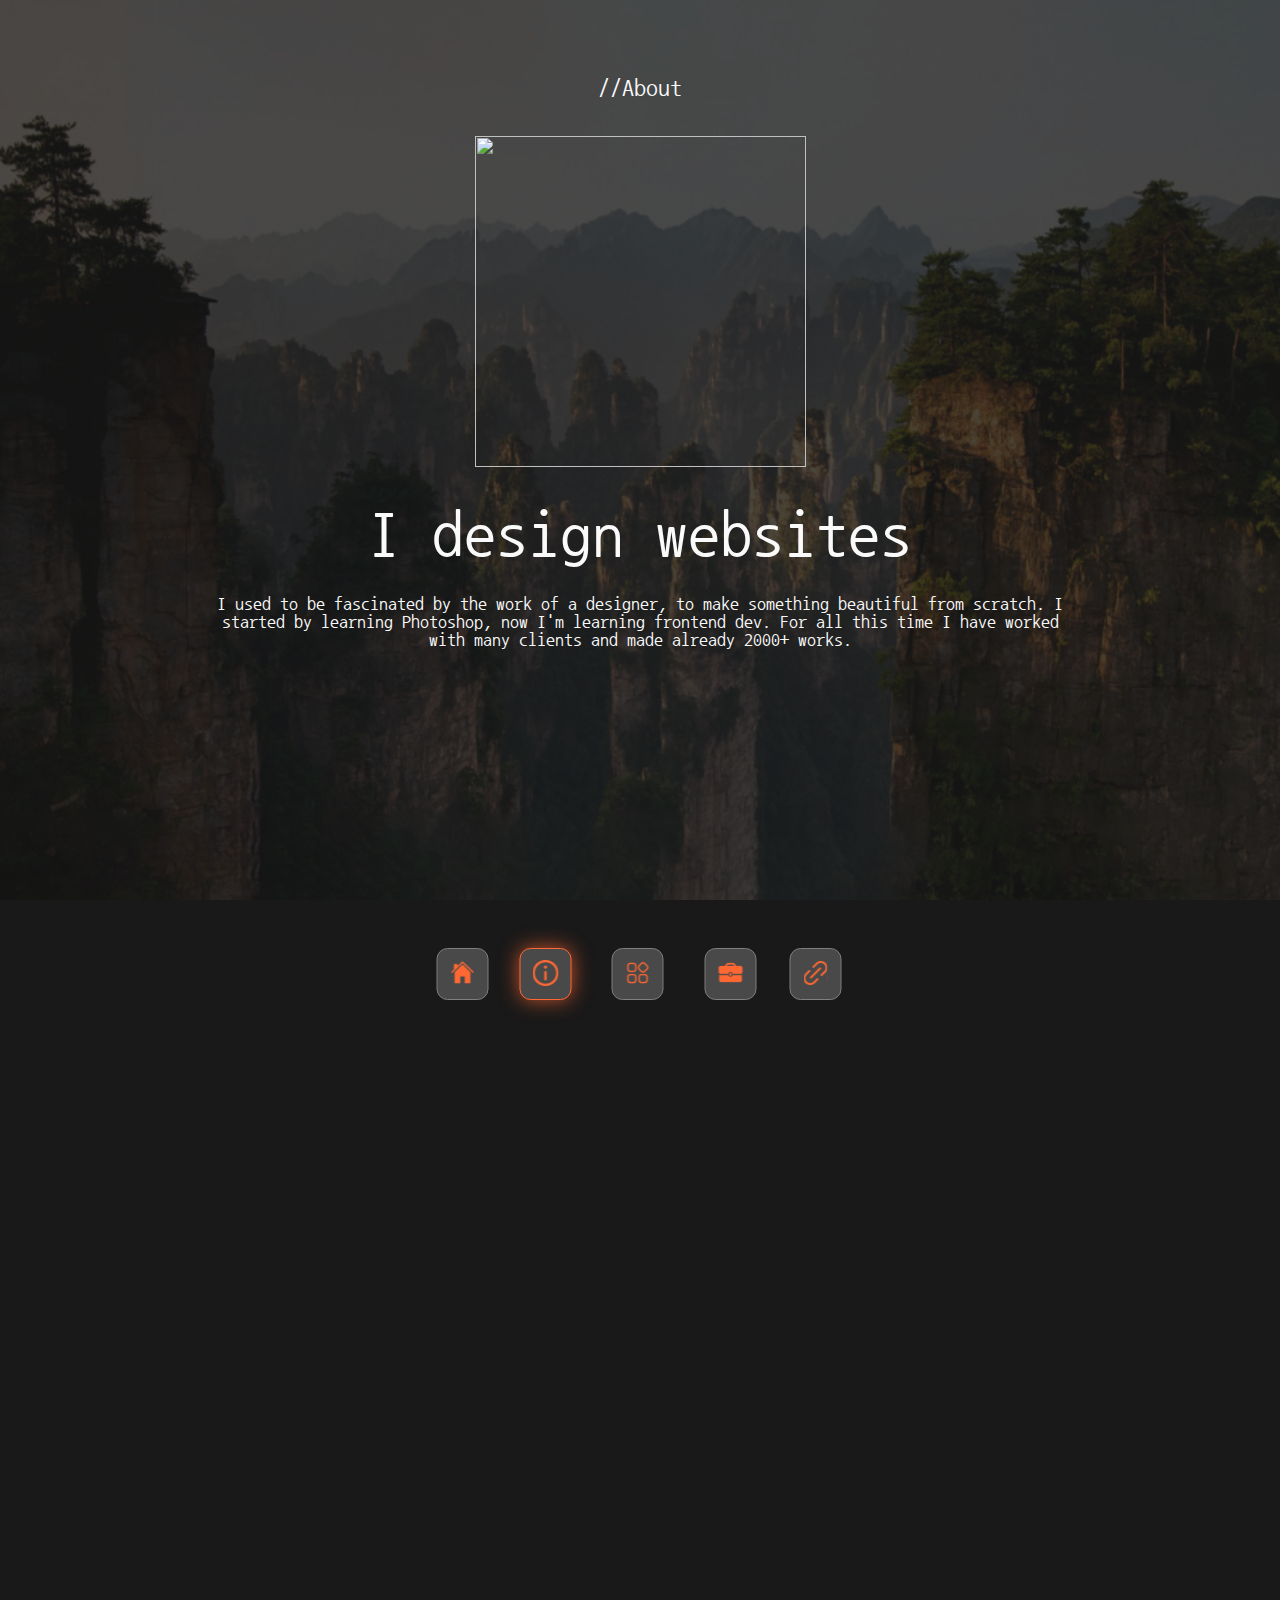
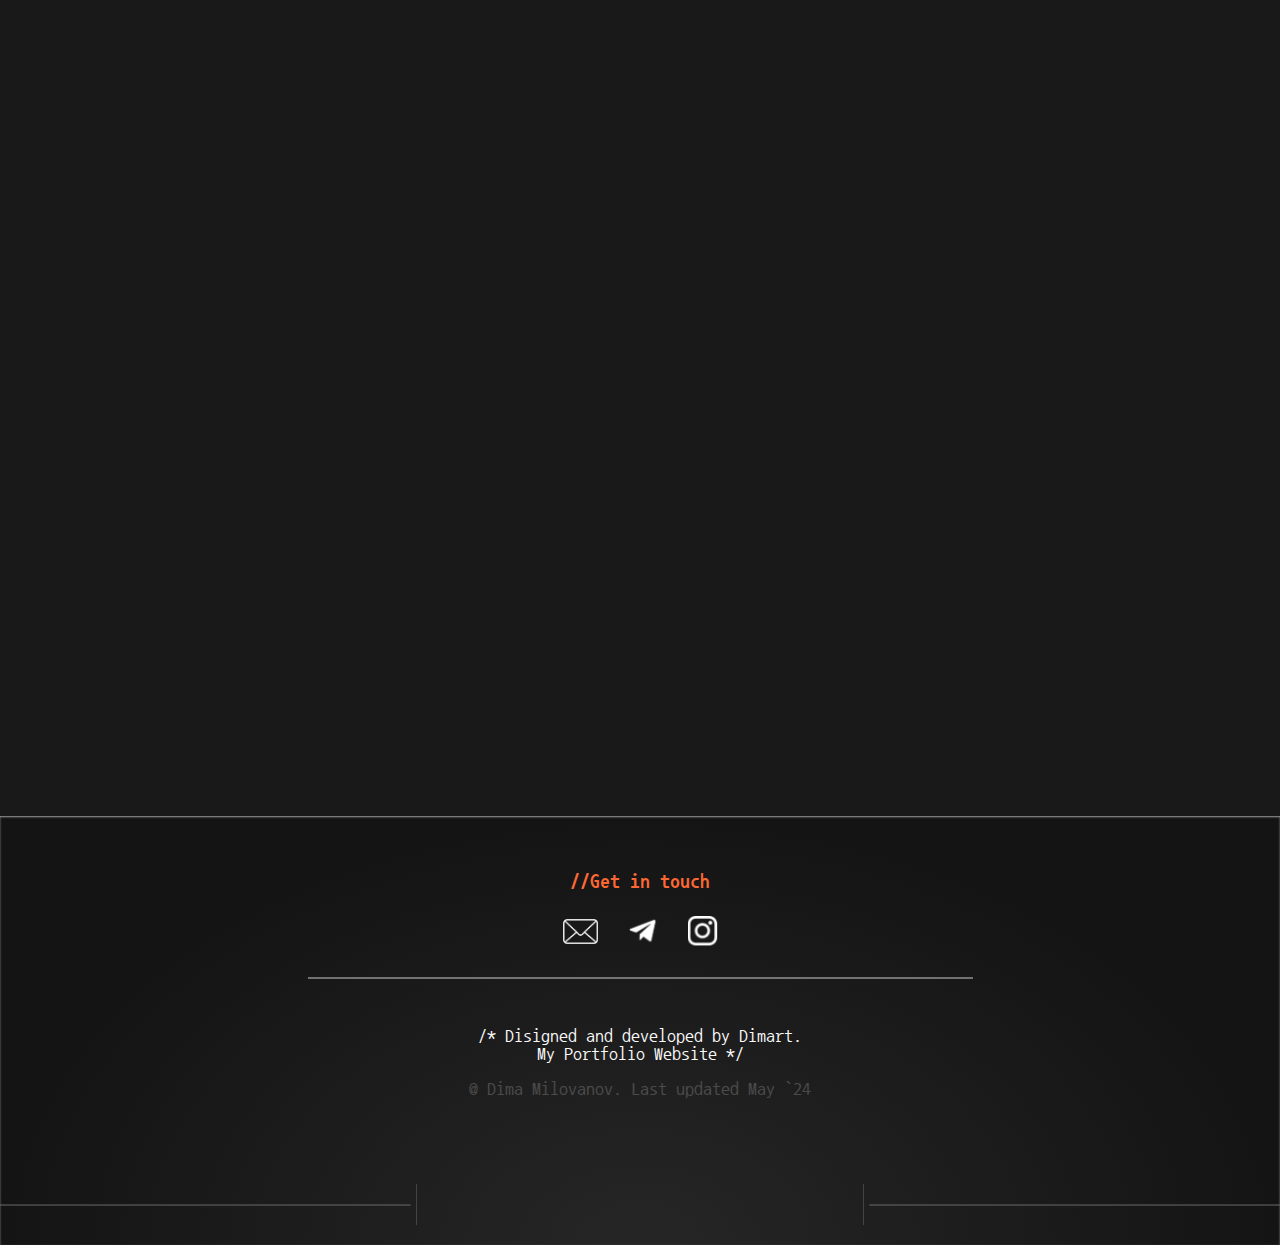
==== about.html @ 242cb563 "Add files via upload" ====
<!DOCTYPE html>
<html lang="en">
<head>
    <meta charset="UTF-8">
    <meta name="viewport" content="width=device-width, initial-scale=1.0">
    <title>About me //Dimart</title>
    <link rel="stylesheet" href="/css/main.min.css">
</head>
<body>
    <div class="all">
        <nav class="nav">
            <ul class="nav-list">
                <div class="home-wrap btn-wrap">
                    <li class="item-info home-info">Home</li>
                    <li class="nav-list-item home"><button class="button-nav"><a href="index.html" class="nav-link"><img src="/images/home.svg" alt="" class="nav-bn-img"></a></button></li>
                </div>
                <div class="about-wrap btn-wrap">
                    <li class="item-info about-info">About</li>
                    <li class="nav-list-item about"><button class="button-nav--active"><a href="about.html" class="nav-link"><img src="/images/about.svg" alt="" class="nav-bn-img"></a></button></li>
                </div>
                <div class="services-wrap btn-wrap">
                    <li class="item-info services-info">Services</li>
                    <li class="nav-list-item services"><button class="button-nav"><a href="services.html" class="nav-link"><img src="/images/services.svg" alt="" class="nav-bn-img"></a></button></li>
                </div>
                <div class="works-wrap btn-wrap">
                    <li class="item-info work-info">Works</li>
                    <li class="nav-list-item works"><button class="button-nav"><a href="work.html" class="nav-link"><img src="/images/work.svg" alt="" class="nav-bn-img"></a></button></li>
                </div>
                <div class="links-wrap btn-wrap">
                    <li class="item-info links-info">Links</li>
                    <li class="nav-list-item links"><button class="button-nav"><a href="links.html" class="nav-link"><img src="/images/link.svg" alt="" class="nav-bn-img"></a></button></li>
                </div>
            </ul>
        </nav>
        <section class="abt-section">
            <div class="container">
                <h2 class="abt-title">//About</h3>
                <img src="/images/avatar.svg" alt="" class="avatar">
                <h2 class="abt-subtitle">I design websites</h2>
                <p class="abt-text">I used to be fascinated by the work of a designer, to make something beautiful from scratch. I started by learning Photoshop, now I'm learning frontend dev. For all this time I have worked with many clients and made already 2000+ works.</p>
            </div>
        </section>
        <section class="des-section">
            <div class="container">
                <h2 class="des-subtitle">and do graphic design</h2>
                <p class="des-text">I design previews for YouTube, make advertising banners, avatars and logos, as well as process<br>photos and do retouching</p>
            </div>
        </section>
        <section class="skills-section">
            <div class="container">
                <h2 class="skills-title">I’ve acquired a diverse<br>set of skills</h2>
                <div class="img-container">
                    <img src="/images/banner.svg" alt="" class="background-image">
                    <div class="scroll-container">
                        <div class="scroll-content">
                            <div class="text">Photoshop</div>
                            <div class="circle"><img src="/images/circle.svg" alt=""></div>
                            <div class="text">Illustrator</div>
                            <div class="circle"><img src="/images/circle.svg" alt=""></div>
                            <div class="text">Scatch</div>
                            <div class="circle"><img src="/images/circle.svg" alt=""></div>
                            <div class="text">Figma</div>
                            <div class="circle"><img src="/images/circle.svg" alt=""></div>
                            <div class="text">Pixco</div>
                            <div class="circle"><img src="/images/circle.svg" alt=""></div>
                            <div class="text">HTML</div>
                            <div class="circle"><img src="/images/circle.svg" alt=""></div>
                            <div class="text">Scss</div>
                            <div class="circle"><img src="/images/circle.svg" alt=""></div>
                            <div class="text">Js</div>
                            <div class="circle"><img src="/images/circle.svg" alt=""></div>
                        </div>
                    </div>
                </div>                
            </div>
        </section>
        <section class="me-section">
            <div class="container">
                <h2 class="me-subtitle">Random facts about me</h2>
                <div class="facts">
                    <div class="content">
                        <p id="factNumber">№</p>
                        <button id="generateFactBtn"><img src="/images/shuffle.svg" alt="" class="btn-img"></button>
                    </div>
                    <p id="randomFact">Click the button to see a random fact about me</p>
                </div>
            </div>
        </section>
        <footer class="footer">
            <h2 class="footer-title">//Get in touch</h3>
            <div class="contacts">
                <a href="https://mail.google.com/mail/u/0/#inbox?compose=GTvVlcRwRdtlkNBwhKScRcrKcmHGBLzVhPrNDgnPBlhcBncStrwvBxBTDzpZSSjvMpVXGhqmBcLKh" class="contact-link" target="_blank"><img src="/images/email.png" alt="" class="contact-img--email"></a>
                <a href="https://t.me/Dimart_ua" class="contact-link" target="_blank"><img src="/images/tg.svg" alt="" class="contact-img"></a>
                <a href="https://www.instagram.com/dimart.ua/" class="contact-link" target="_blank"><img src="/images/inst.svg" alt="" class="contact-img"></a>
            </div>
        <p class="content-abt">/* Disigned and developed by Dimart.<br>My Portfolio Website */</p>
        <p class="info">@ Dima Milovanov. Last updated May `24</p>
        </footer>
    </div>
    <script src="main.js"></script>
</body>
</html>
---- css/main.min.css ----
@import"https://fonts.googleapis.com/css2?family=Yusei+Magic&display=swap";@import"https://fonts.googleapis.com/css2?family=Nanum+Gothic+Coding&display=swap";*{margin:0;padding:0;-webkit-box-sizing:border-box;box-sizing:border-box}a{color:inherit;text-decoration:none;-webkit-transition:.4s;transition:.4s}ul,li{list-style-type:none}body{background-color:#191919;color:#fafafa;font-family:Yusei Magic}.container{max-width:872px;margin:0 auto}.none{display:none}p{font-size:clamp(.75rem,.614rem + .68vw,1.125rem) !important}h3{font-size:clamp(3rem,2.636rem + 1.82vw,4rem) !important}.header{display:-webkit-box;display:-ms-flexbox;display:flex;-webkit-box-pack:center;-ms-flex-pack:center;justify-content:center;padding-top:22px;z-index:25;position:sticky;opacity:0;-webkit-animation:slideInTopBlock 2s 1s forwards;animation:slideInTopBlock 2s 1s forwards}.scrolling-container{width:600px;width:clamp(18.75rem,11.932rem + 34.09vw,37.5rem);overflow:hidden;border:2px solid #ff6833;border-radius:30px;padding:30px 20px;position:relative;display:-webkit-box;display:-ms-flexbox;display:flex;-webkit-box-align:center;-ms-flex-align:center;align-items:center}.scrolling-content{position:absolute;display:-webkit-box;display:-ms-flexbox;display:flex;-webkit-box-align:center;-ms-flex-align:center;align-items:center;gap:26px;width:60px;white-space:nowrap}span{font-family:"Yusei Magic",sans-serif;font-size:20px;color:#fafafa}.hero-section{background-image:url(/images/bg\ \(2\).png);background-size:cover;background-repeat:no-repeat;background-position:50% 50%;padding-bottom:80px;opacity:0;-webkit-animation:fadeInBackground 2s forwards;animation:fadeInBackground 2s forwards}.hero-title{font-size:144px;font-size:clamp(5.625rem,4.398rem + 6.14vw,9rem);line-height:209px;text-align:center;margin-top:190px;padding-bottom:312px;position:relative;opacity:0;-webkit-animation:slideInContent 2s 1s forwards;animation:slideInContent 2s 1s forwards}.hero-title::before{position:absolute;content:"";width:100%;height:751px;background-image:url(/images/item\ \(1\).png);left:0;background-position-x:center;background-size:cover;background-repeat:no-repeat;top:-280px}.button-nav--active{width:52px;width:clamp(2.5rem,2.227rem + 1.36vw,3.25rem);height:52px;height:clamp(2.5rem,2.227rem + 1.36vw,3.25rem);border:1px solid #ff6833;background-color:#494949;border-radius:11px;-webkit-box-shadow:0px 0px 20px 0px rgba(255,104,51,.74);box-shadow:0px 0px 20px 0px rgba(255,104,51,.74);-webkit-transition:.2s;transition:.2s}.button-nav{width:52px;width:clamp(2.5rem,2.227rem + 1.36vw,3.25rem);height:52px;height:clamp(2.5rem,2.227rem + 1.36vw,3.25rem);border:1px solid #7f7f7f;background-color:#494949;border-radius:11px;-webkit-transition:.2s;transition:.2s}.button-nav:hover,.button-nav--active:hover{background-color:#3c3c3c}.btn-wrap{text-align:center;font-size:10px}.item-info{margin-bottom:10px;background-image:url(/images/drop.svg);padding:2px 25px 9px 25px;background-size:cover;background-repeat:no-repeat;opacity:0;-webkit-transition:.4s;transition:.4s}@media(max-width: 992px){.item-info{display:none}}.home-wrap,.about-wrap,.services-wrap,.work-wrap,.links-wrap{-webkit-transition:.4s;transition:.4s}.home-wrap:hover .home-info,.about-wrap:hover .about-info,.services-wrap:hover .services-info,.works-wrap:hover .work-info,.links-wrap:hover .links-info{opacity:1}.nav-list{display:-webkit-box;display:-ms-flexbox;display:flex;-webkit-box-pack:center;-ms-flex-pack:center;justify-content:center;-webkit-box-align:center;-ms-flex-align:center;align-items:center;gap:10px;gap:clamp(0rem,-0.227rem + 1.14vw,.625rem);margin-top:-130px;z-index:20;position:fixed;left:50%;-webkit-transform:translateX(-50%);transform:translateX(-50%);-webkit-animation:slideInBottomBlock 1s 1.5s forwards;animation:slideInBottomBlock 1s 1.5s forwards;bottom:-100px}@media(max-width: 992px){.nav-list{gap:10px}}.footer-main{margin-top:-180px}.footer{background-image:radial-gradient(50% 100% at 50% 100%, rgb(38, 38, 38) 0%, rgb(20, 20, 20) 100%);-webkit-box-shadow:inset 0px 1px 2px 0px rgba(189,189,189,.83);box-shadow:inset 0px 1px 2px 0px rgba(189,189,189,.83);background-size:cover;background-repeat:no-repeat;position:sticky;text-align:center;font-family:"Nanum Gothic Coding",monospace;position:relative}.footer::before{position:absolute;content:"";background-image:url(/images/before.svg);width:417px;width:clamp(3.125rem,-5.216rem + 41.7vw,26.063rem);height:41px;left:0;bottom:20px}.footer::after{position:absolute;content:"";background-image:url(/images/after.svg);width:417px;width:clamp(3.125rem,-5.216rem + 41.7vw,26.063rem);height:41px;right:0;bottom:20px}.footer-title{font-size:20px;font-size:clamp(.875rem,.739rem + .68vw,1.25rem);color:#ff6833;padding-top:55px;padding-bottom:15px}.contacts{display:-webkit-box;display:-ms-flexbox;display:flex;-webkit-box-pack:center;-ms-flex-pack:center;justify-content:center;-webkit-box-align:center;-ms-flex-align:center;align-items:center;gap:10px;position:relative}.contacts::after{position:absolute;content:"";position:absolute;width:663px;width:clamp(18.75rem,10.5rem + 41.25vw,41.438rem);height:0;border:1px solid rgba(250,250,250,.4);bottom:-20px}.contact-img{width:50px;height:50px;padding:10px;border-radius:7px;-webkit-transition:.2s;transition:.2s}.contact-img--email{height:45px;padding:10px;border-radius:7px;-webkit-transition:.4s;transition:.4s}.contact-img:hover,.contact-img--email:hover{background-color:#434343}.content-abt{padding-top:68px;font-size:14px}.info{padding-top:17px;padding-bottom:147px;opacity:.2;font-size:clamp(.75rem,.659rem + .45vw,1rem)}@-webkit-keyframes fadeInBackground{from{opacity:0}to{opacity:1}}@keyframes fadeInBackground{from{opacity:0}to{opacity:1}}@-webkit-keyframes slideInContent{from{opacity:0}to{opacity:1}}@keyframes slideInContent{from{opacity:0}to{opacity:1}}@-webkit-keyframes fadeInContent{from{opacity:0}to{opacity:1}}@keyframes fadeInContent{from{opacity:0}to{opacity:1}}@-webkit-keyframes slideInTopBlock{from{-webkit-transform:translateY(-50px);transform:translateY(-50px);opacity:0}to{-webkit-transform:translateY(0);transform:translateY(0);opacity:1}}@keyframes slideInTopBlock{from{-webkit-transform:translateY(-50px);transform:translateY(-50px);opacity:0}to{-webkit-transform:translateY(0);transform:translateY(0);opacity:1}}@-webkit-keyframes fadeInPseudoElement{from{opacity:0}to{opacity:1}}@keyframes fadeInPseudoElement{from{opacity:0}to{opacity:1}}@-webkit-keyframes slideInBottomBlock{from{bottom:-100px}to{bottom:10px}}@keyframes slideInBottomBlock{from{bottom:-100px}to{bottom:10px}}.all{background-image:url(/images/abt.png);background-position:center;background-size:cover;background-repeat:no-repeat;font-family:Nanum Gothic Coding;background-attachment:fixed;-webkit-animation:fadeInBackground 1s forwards;animation:fadeInBackground 1s forwards}.abt-title{font-size:24px;text-align:center;padding-top:76px;font-weight:400;opacity:0;-webkit-transform:translateY(40px);transform:translateY(40px);-webkit-transition:opacity .2s,-webkit-transform .2s;transition:opacity .2s,-webkit-transform .2s;transition:opacity .2s,transform .2s;transition:opacity .2s,transform .2s,-webkit-transform .2s}.abt-title.show{opacity:1;-webkit-transform:translateY(0);transform:translateY(0)}.avatar{display:block;margin:36px auto;opacity:0;-webkit-transform:translateY(20px);transform:translateY(20px);-webkit-transition:opacity .2s,-webkit-transform .2s;transition:opacity .2s,-webkit-transform .2s;transition:opacity .2s,transform .2s;transition:opacity .2s,transform .2s,-webkit-transform .2s;width:clamp(12.5rem,9.523rem + 14.89vw,20.688rem);height:clamp(12.5rem,9.523rem + 14.89vw,20.688rem)}.avatar.show{opacity:1;-webkit-transform:translateY(0);transform:translateY(0)}.abt-subtitle{font-size:64px;font-size:clamp(3rem,2.636rem + 1.82vw,4rem);text-align:center;font-weight:400;opacity:0;-webkit-transform:translateY(20px);transform:translateY(20px);-webkit-transition:opacity .2s,-webkit-transform .2s;transition:opacity .2s,-webkit-transform .2s;transition:opacity .2s,transform .2s;transition:opacity .2s,transform .2s,-webkit-transform .2s}.abt-subtitle.show{opacity:1;-webkit-transform:translateY(0);transform:translateY(0)}.abt-text{font-size:18px;font-weight:400;text-align:center;margin-top:28px;padding-bottom:103px;opacity:0;-webkit-transform:translateY(40px);transform:translateY(40px);-webkit-transition:opacity .2s,-webkit-transform .2s;transition:opacity .2s,-webkit-transform .2s;transition:opacity .2s,transform .2s;transition:opacity .2s,transform .2s,-webkit-transform .2s}.abt-text.show{opacity:1;-webkit-transform:translateY(0);transform:translateY(0)}.des-subtitle{font-size:64px;font-size:clamp(3rem,2.636rem + 1.82vw,4rem);font-weight:400;text-align:center;margin-top:97px;opacity:0;-webkit-transform:translateY(40px);transform:translateY(40px);-webkit-transition:opacity .2s,-webkit-transform .2s;transition:opacity .2s,-webkit-transform .2s;transition:opacity .2s,transform .2s;transition:opacity .2s,transform .2s,-webkit-transform .2s}.des-subtitle.show{opacity:1;-webkit-transform:translateY(0);transform:translateY(0)}.des-text{font-size:18px;font-weight:400;text-align:center;margin-top:28px;position:relative;display:-webkit-box;display:-ms-flexbox;display:flex;-webkit-box-pack:center;-ms-flex-pack:center;justify-content:center;padding-bottom:120px;opacity:0;-webkit-transform:translateY(40px);transform:translateY(40px);-webkit-transition:opacity .2s,-webkit-transform .2s;transition:opacity .2s,-webkit-transform .2s;transition:opacity .2s,transform .2s;transition:opacity .2s,transform .2s,-webkit-transform .2s}.des-text::after{position:absolute;content:"";width:775px;width:clamp(19.375rem,8.807rem + 52.84vw,48.438rem);height:1px;background-color:#878787;bottom:0}.des-text.show{opacity:1;-webkit-transform:translateY(0);transform:translateY(0)}.skills-title{font-size:64px;font-size:clamp(3rem,2.636rem + 1.82vw,4rem);font-weight:400;text-align:center;margin-top:88px;margin-bottom:40px;opacity:0;-webkit-transform:translateY(40px);transform:translateY(40px);-webkit-transition:opacity .2s,-webkit-transform .2s;transition:opacity .2s,-webkit-transform .2s;transition:opacity .2s,transform .2s;transition:opacity .2s,transform .2s,-webkit-transform .2s}.skills-title.show{opacity:1;-webkit-transform:translateY(0);transform:translateY(0)}.img-container{position:relative;display:inline-block;opacity:0;-webkit-transform:translateY(40px);transform:translateY(40px);-webkit-transition:opacity .2s,-webkit-transform .2s;transition:opacity .2s,-webkit-transform .2s;transition:opacity .2s,transform .2s;transition:opacity .2s,transform .2s,-webkit-transform .2s}.img-container.show{opacity:1;-webkit-transform:translateY(0);transform:translateY(0)}.img-container img.background-image{display:block;width:100%;height:auto}.scroll-container{position:absolute;overflow:hidden;bottom:18px;bottom:clamp(.313rem,.017rem + 1.48vw,1.125rem);left:20px;width:820px;width:clamp(18.75rem,6.25rem + 62.5vw,53.125rem)}.scroll-content{display:-webkit-box;display:-ms-flexbox;display:flex;gap:19px;-webkit-box-align:center;-ms-flex-align:center;align-items:center;width:clamp(18.75rem,6.25rem + 62.5vw,53.125rem) !important}.me-section{padding-bottom:175px}.me-subtitle{font-size:64px;font-size:clamp(3rem,2.636rem + 1.82vw,4rem);font-weight:400;text-align:center;margin:88px 0 40px;opacity:0;-webkit-transform:translateY(40px);transform:translateY(40px);-webkit-transition:opacity .2s,-webkit-transform .2s;transition:opacity .2s,-webkit-transform .2s;transition:opacity .2s,transform .2s;transition:opacity .2s,transform .2s,-webkit-transform .2s}.me-subtitle.show{opacity:1;-webkit-transform:translateY(0);transform:translateY(0)}.text{font-family:Yusei Magic;font-weight:400;font-size:clamp(.625rem,.398rem + 1.14vw,1.25rem)}.facts{border:1px solid #7f7f7f;border-radius:23px;opacity:0;-webkit-transform:translateY(40px);transform:translateY(40px);-webkit-transition:opacity .5s,-webkit-transform .5s;transition:opacity .5s,-webkit-transform .5s;transition:opacity .5s,transform .5s;transition:opacity .5s,transform .5s,-webkit-transform .5s}.facts.show{opacity:1;-webkit-transform:translateY(0);transform:translateY(0)}#generateFactBtn{padding:8px 7px 4px 7px;font-size:16px;cursor:pointer;margin-right:23px;background-color:#494949;border:1px solid #7f7f7f;border-radius:11px}.btn-img{width:clamp(.938rem,.756rem + .91vw,1.438rem);height:clamp(.938rem,.756rem + .91vw,1.438rem)}#randomFact{margin-top:30px;margin-left:23px;font-family:Nanum Gothic Coding;padding-bottom:40px}.content{display:-webkit-box;display:-ms-flexbox;display:flex;-webkit-box-pack:justify;-ms-flex-pack:justify;justify-content:space-between;-webkit-box-align:center;-ms-flex-align:center;align-items:center;position:relative;padding-bottom:11px;padding-top:40px}.content::after{position:absolute;content:"";width:827px;width:clamp(14.375rem,.807rem + 67.84vw,51.688rem);height:0;border:1px solid #fafafa;opacity:.51;bottom:0;left:23px}#factNumber{margin-left:23px;font-size:24px;font-weight:400;color:#ff6833}.services-title{font-size:24px;font-weight:400;text-align:center;padding-top:76px;padding-bottom:46px;opacity:0;-webkit-transform:translateY(40px);transform:translateY(40px);-webkit-transition:opacity .5s,-webkit-transform .5s;transition:opacity .5s,-webkit-transform .5s;transition:opacity .5s,transform .5s;transition:opacity .5s,transform .5s,-webkit-transform .5s}.services-title.show{opacity:1;-webkit-transform:translateY(0);transform:translateY(0)}.serv-subtitle{font-size:64px;font-size:clamp(3rem,2.636rem + 1.82vw,4rem);font-weight:400;text-align:center;margin-bottom:40px;opacity:0;-webkit-transform:translateY(40px);transform:translateY(40px);-webkit-transition:opacity .5s,-webkit-transform .5s;transition:opacity .5s,-webkit-transform .5s;transition:opacity .5s,transform .5s;transition:opacity .5s,transform .5s,-webkit-transform .5s}.serv-subtitle.show{opacity:1;-webkit-transform:translateY(0);transform:translateY(0)}.serv-info{font-size:18px;font-weight:400;text-align:center;opacity:0;-webkit-transform:translateY(40px);transform:translateY(40px);-webkit-transition:opacity .5s,-webkit-transform .5s;transition:opacity .5s,-webkit-transform .5s;transition:opacity .5s,transform .5s;transition:opacity .5s,transform .5s,-webkit-transform .5s}.serv-info.show{opacity:1;-webkit-transform:translateY(0);transform:translateY(0)}.grdes-title{font-size:64px;font-size:clamp(2.25rem,1.614rem + 3.18vw,4rem);font-weight:400;margin:180px auto 100px;background-image:url(/images/rm.svg);background-size:cover;background-repeat:no-repeat;padding:14px 17px;width:482px;width:clamp(17.5rem,12.909rem + 22.95vw,30.125rem);opacity:0;-webkit-transform:translateY(40px);transform:translateY(40px);-webkit-transition:opacity .5s,-webkit-transform .5s;transition:opacity .5s,-webkit-transform .5s;transition:opacity .5s,transform .5s;transition:opacity .5s,transform .5s,-webkit-transform .5s;text-align:center}@media(max-width: 680px){.grdes-title{background:none}}.grdes-title.show{opacity:1;-webkit-transform:translateY(0);transform:translateY(0)}.samples{display:-webkit-box;display:-ms-flexbox;display:flex;-webkit-box-pack:center;-ms-flex-pack:center;justify-content:center;-ms-flex-wrap:wrap;flex-wrap:wrap;gap:40px;border:1px solid #7f7f7f;border-radius:30px;padding:30px;opacity:0;-webkit-transform:translateY(40px);transform:translateY(40px);-webkit-transition:opacity .5s,-webkit-transform .5s;transition:opacity .5s,-webkit-transform .5s;transition:opacity .5s,transform .5s;transition:opacity .5s,transform .5s,-webkit-transform .5s}.samples.show{opacity:1;-webkit-transform:translateY(0);transform:translateY(0)}.sample-img{width:clamp(12.5rem,11.545rem + 4.77vw,15.125rem);height:clamp(12.5rem,11.545rem + 4.77vw,15.125rem)}.more-btn{border:1.5px solid #7f7f7f;border-radius:16px;background:#494949;color:#fafafa;width:100%;height:68px;margin-top:40px;opacity:0;-webkit-transform:translateY(40px);transform:translateY(40px);-webkit-transition:opacity .5s,-webkit-transform .5s;transition:opacity .5s,-webkit-transform .5s;transition:opacity .5s,transform .5s;transition:opacity .5s,transform .5s,-webkit-transform .5s}.more-btn.show{opacity:1;-webkit-transform:translateY(0);transform:translateY(0)}.more-link{display:-webkit-box;display:-ms-flexbox;display:flex;-webkit-box-align:center;-ms-flex-align:center;align-items:center;gap:5px;font-size:24px;font-weight:400;-webkit-box-pack:center;-ms-flex-pack:center;justify-content:center}.web-title{font-size:64px;font-size:clamp(2.25rem,1.614rem + 3.18vw,4rem);font-weight:400;margin:180px auto 100px;background-size:cover;background-repeat:no-repeat;background-image:url(/images/rn.svg);padding:16px 30px 15px 28px;width:380px;width:clamp(17.5rem,15.227rem + 11.36vw,23.75rem);opacity:0;-webkit-transform:translateY(40px);transform:translateY(40px);-webkit-transition:opacity .5s,-webkit-transform .5s;transition:opacity .5s,-webkit-transform .5s;transition:opacity .5s,transform .5s;transition:opacity .5s,transform .5s,-webkit-transform .5s;text-align:center}@media(max-width: 680px){.web-title{background:none}}.web-title.show{opacity:1;-webkit-transform:translateY(0);transform:translateY(0)}.last{margin-bottom:157px;opacity:0;-webkit-transform:translateY(40px);transform:translateY(40px);-webkit-transition:opacity .5s,-webkit-transform .5s;transition:opacity .5s,-webkit-transform .5s;transition:opacity .5s,transform .5s;transition:opacity .5s,transform .5s,-webkit-transform .5s}.last.show{opacity:1;-webkit-transform:translateY(0);transform:translateY(0)}.sec{opacity:0;-webkit-transform:translateY(40px);transform:translateY(40px);-webkit-transition:opacity .5s,-webkit-transform .5s;transition:opacity .5s,-webkit-transform .5s;transition:opacity .5s,transform .5s;transition:opacity .5s,transform .5s,-webkit-transform .5s}.sec.show{opacity:1;-webkit-transform:translateY(0);transform:translateY(0)}.work-title{padding-top:76px;margin-bottom:45px;font-size:24px;font-weight:400;text-align:center;opacity:0;-webkit-transform:translateY(40px);transform:translateY(40px);-webkit-transition:opacity .5s,-webkit-transform .5s;transition:opacity .5s,-webkit-transform .5s;transition:opacity .5s,transform .5s;transition:opacity .5s,transform .5s,-webkit-transform .5s}.work-title.show{opacity:1;-webkit-transform:translateY(0);transform:translateY(0)}.work-subtitle{font-size:64px;font-size:clamp(3rem,2.636rem + 1.82vw,4rem);font-weight:400;text-align:center;margin-bottom:40px;opacity:0;-webkit-transform:translateY(40px);transform:translateY(40px);-webkit-transition:opacity .5s,-webkit-transform .5s;transition:opacity .5s,-webkit-transform .5s;transition:opacity .5s,transform .5s;transition:opacity .5s,transform .5s,-webkit-transform .5s}.work-subtitle.show{opacity:1;-webkit-transform:translateY(0);transform:translateY(0)}.work-content{font-size:18px;font-weight:400;text-align:center;margin-bottom:66px;opacity:0;-webkit-transform:translateY(40px);transform:translateY(40px);-webkit-transition:opacity .5s,-webkit-transform .5s;transition:opacity .5s,-webkit-transform .5s;transition:opacity .5s,transform .5s;transition:opacity .5s,transform .5s,-webkit-transform .5s}.work-content.show{opacity:1;-webkit-transform:translateY(0);transform:translateY(0)}.gr-title{font-size:24px;font-weight:400;text-align:center;margin-bottom:56px;opacity:0;-webkit-transform:translateY(40px);transform:translateY(40px);-webkit-transition:opacity .5s,-webkit-transform .5s;transition:opacity .5s,-webkit-transform .5s;transition:opacity .5s,transform .5s;transition:opacity .5s,transform .5s,-webkit-transform .5s}.logo,.slide-logo{width:clamp(18.75rem,15.568rem + 15.91vw,27.5rem);height:clamp(18.75rem,15.568rem + 15.91vw,27.5rem)}.logos,.thumbnails{opacity:0;-webkit-transform:translateY(40px);transform:translateY(40px);-webkit-transition:opacity .5s,-webkit-transform .5s;transition:opacity .5s,-webkit-transform .5s;transition:opacity .5s,transform .5s;transition:opacity .5s,transform .5s,-webkit-transform .5s;-ms-flex-wrap:wrap;flex-wrap:wrap}@media(max-width: 774px){.logos,.thumbnails{display:-webkit-box;display:-ms-flexbox;display:flex;-webkit-box-pack:center;-ms-flex-pack:center;justify-content:center;-webkit-box-orient:vertical;-webkit-box-direction:normal;-ms-flex-direction:column;flex-direction:column;text-align:center}}.banners{opacity:0;-webkit-transform:translateY(40px);transform:translateY(40px);-webkit-transition:opacity .5s,-webkit-transform .5s;transition:opacity .5s,-webkit-transform .5s;transition:opacity .5s,transform .5s;transition:opacity .5s,transform .5s,-webkit-transform .5s;-ms-flex-wrap:wrap;flex-wrap:wrap}.logos.show,.thumbnails.show,.banners.show{opacity:1;-webkit-transform:translateY(0);transform:translateY(0)}.gr-title.show{opacity:1;-webkit-transform:translateY(0);transform:translateY(0)}.swiper{width:440px;position:relative;overflow:hidden;border-radius:50px}@media(max-width: 774px){.swiper{margin:0 auto;margin-bottom:30px}}.thumbnails-swiper{height:245px}.slider{display:-webkit-box;display:-ms-flexbox;display:flex;width:440px;-webkit-transition:-webkit-transform .5s ease;transition:-webkit-transform .5s ease;transition:transform .5s ease;transition:transform .5s ease, -webkit-transform .5s ease}.slide{-webkit-box-flex:0;-ms-flex:0 0 440px;flex:0 0 440px}.logos,.thumbnails{display:-webkit-box;display:-ms-flexbox;display:flex;-webkit-box-pack:justify;-ms-flex-pack:justify;justify-content:space-between}.logo-title{font-size:48px;font-weight:400;position:relative}.logo-title::after{position:absolute;content:"";width:330px;height:179px;border:1px solid #fafafa;opacity:.36;left:0;top:180px}@media(max-width: 774px){.logo-title::after{width:0;height:0}}.text-logo{margin-top:260px}@media(max-width: 774px){.text-logo{margin-top:30px}}.banners-swiper{margin:0 auto}@media(max-width: 774px){.content-banners{text-align:center;display:-webkit-box;display:-ms-flexbox;display:flex;-webkit-box-pack:center;-ms-flex-pack:center;justify-content:center;-webkit-box-orient:vertical;-webkit-box-direction:normal;-ms-flex-direction:column;flex-direction:column}}.thumbnails-title{font-size:48px;font-weight:400;position:relative}.thumbnails-title::after{position:absolute;content:"";width:351px;height:70px;border:1px solid #fafafa;opacity:.36;left:0;top:120px}@media(max-width: 774px){.thumbnails-title::after{width:0;height:0}}.text-thumbnails{margin-top:120px}@media(max-width: 774px){.text-thumbnails{margin-top:30px}}.thumb,.thumbnail-slide{width:clamp(20rem,17.273rem + 13.64vw,27.5rem);height:clamp(11.563rem,9.744rem + 9.09vw,16.563rem)}.thumbnails,.banners{margin-top:123px}.content-banners{display:-webkit-box;display:-ms-flexbox;display:flex;-webkit-box-pack:justify;-ms-flex-pack:justify;justify-content:space-between;margin-top:46px}.banner-title{font-size:48px;font-weight:400;position:relative}.banner-title::after{position:absolute;content:"";width:245px;height:93px;border:1px solid #fafafa;opacity:.36;left:340px;top:3px}@media(max-width: 774px){.banner-title::after{width:0;height:0}}.text-banner{font-size:18px;font-weight:400}@media(max-width: 774px){.text-banner{margin-top:30px}}.banner-slide,.banners-swiper,.banner{width:876px;width:clamp(20rem,7.364rem + 63.18vw,54.75rem);height:145px;height:clamp(3.125rem,.966rem + 10.8vw,9.063rem)}.banner-slide{-webkit-box-flex:0;-ms-flex:0 0 876px;flex:0 0 876px}.webdes-title{font-size:24px;font-weight:400;text-align:center;margin-top:132px;margin-bottom:28px;opacity:0;-webkit-transform:translateY(40px);transform:translateY(40px);-webkit-transition:opacity .5s,-webkit-transform .5s;transition:opacity .5s,-webkit-transform .5s;transition:opacity .5s,transform .5s;transition:opacity .5s,transform .5s,-webkit-transform .5s}.webdes-title.show{opacity:1;-webkit-transform:translateY(0);transform:translateY(0)}.webdes{max-width:659px;margin:0 auto}.site{display:-webkit-box;display:-ms-flexbox;display:flex;-webkit-box-pack:center;-ms-flex-pack:center;justify-content:center}.site-preview{width:659px;width:clamp(18.75rem,10.591rem + 40.8vw,41.188rem);margin:0 auto 59px;opacity:0;-webkit-transform:translateY(40px);transform:translateY(40px);-webkit-transition:opacity .5s,-webkit-transform .5s;transition:opacity .5s,-webkit-transform .5s;transition:opacity .5s,transform .5s;transition:opacity .5s,transform .5s,-webkit-transform .5s}.site-preview.show{opacity:1;-webkit-transform:translateY(0);transform:translateY(0)}.footer-work{margin-top:210px}.nav-list-not-fixed{display:-webkit-box;display:-ms-flexbox;display:flex;-webkit-box-pack:center;-ms-flex-pack:center;justify-content:center;margin-bottom:100px;opacity:0;-webkit-transform:translateY(40px);transform:translateY(40px);-webkit-transition:opacity .5s,-webkit-transform .5s;transition:opacity .5s,-webkit-transform .5s;transition:opacity .5s,transform .5s;transition:opacity .5s,transform .5s,-webkit-transform .5s;gap:5px}.nav-list-not-fixed.show{opacity:1;-webkit-transform:translateY(0);transform:translateY(0)}.links-title{font-size:24px;font-weight:400;padding-top:76px;text-align:center;margin-bottom:45px;opacity:0;-webkit-transform:translateY(40px);transform:translateY(40px);-webkit-transition:opacity .5s,-webkit-transform .5s;transition:opacity .5s,-webkit-transform .5s;transition:opacity .5s,transform .5s;transition:opacity .5s,transform .5s,-webkit-transform .5s}.links-title.show{opacity:1;-webkit-transform:translateY(0);transform:translateY(0)}.links-subtitle{font-size:64px;font-size:clamp(3rem,2.636rem + 1.82vw,4rem);font-weight:400;text-align:center;margin-bottom:40px;opacity:0;-webkit-transform:translateY(40px);transform:translateY(40px);-webkit-transition:opacity .5s,-webkit-transform .5s;transition:opacity .5s,-webkit-transform .5s;transition:opacity .5s,transform .5s;transition:opacity .5s,transform .5s,-webkit-transform .5s}.links-subtitle.show{opacity:1;-webkit-transform:translateY(0);transform:translateY(0)}.links-subtitle-other{font-size:64px;font-size:clamp(3rem,2.636rem + 1.82vw,4rem);font-weight:400;text-align:center;margin-bottom:40px;margin-top:81px;opacity:0;-webkit-transform:translateY(40px);transform:translateY(40px);-webkit-transition:opacity .5s,-webkit-transform .5s;transition:opacity .5s,-webkit-transform .5s;transition:opacity .5s,transform .5s;transition:opacity .5s,transform .5s,-webkit-transform .5s}.links-subtitle-other.show{opacity:1;-webkit-transform:translateY(0);transform:translateY(0)}/*# sourceMappingURL=main.min.css.map */
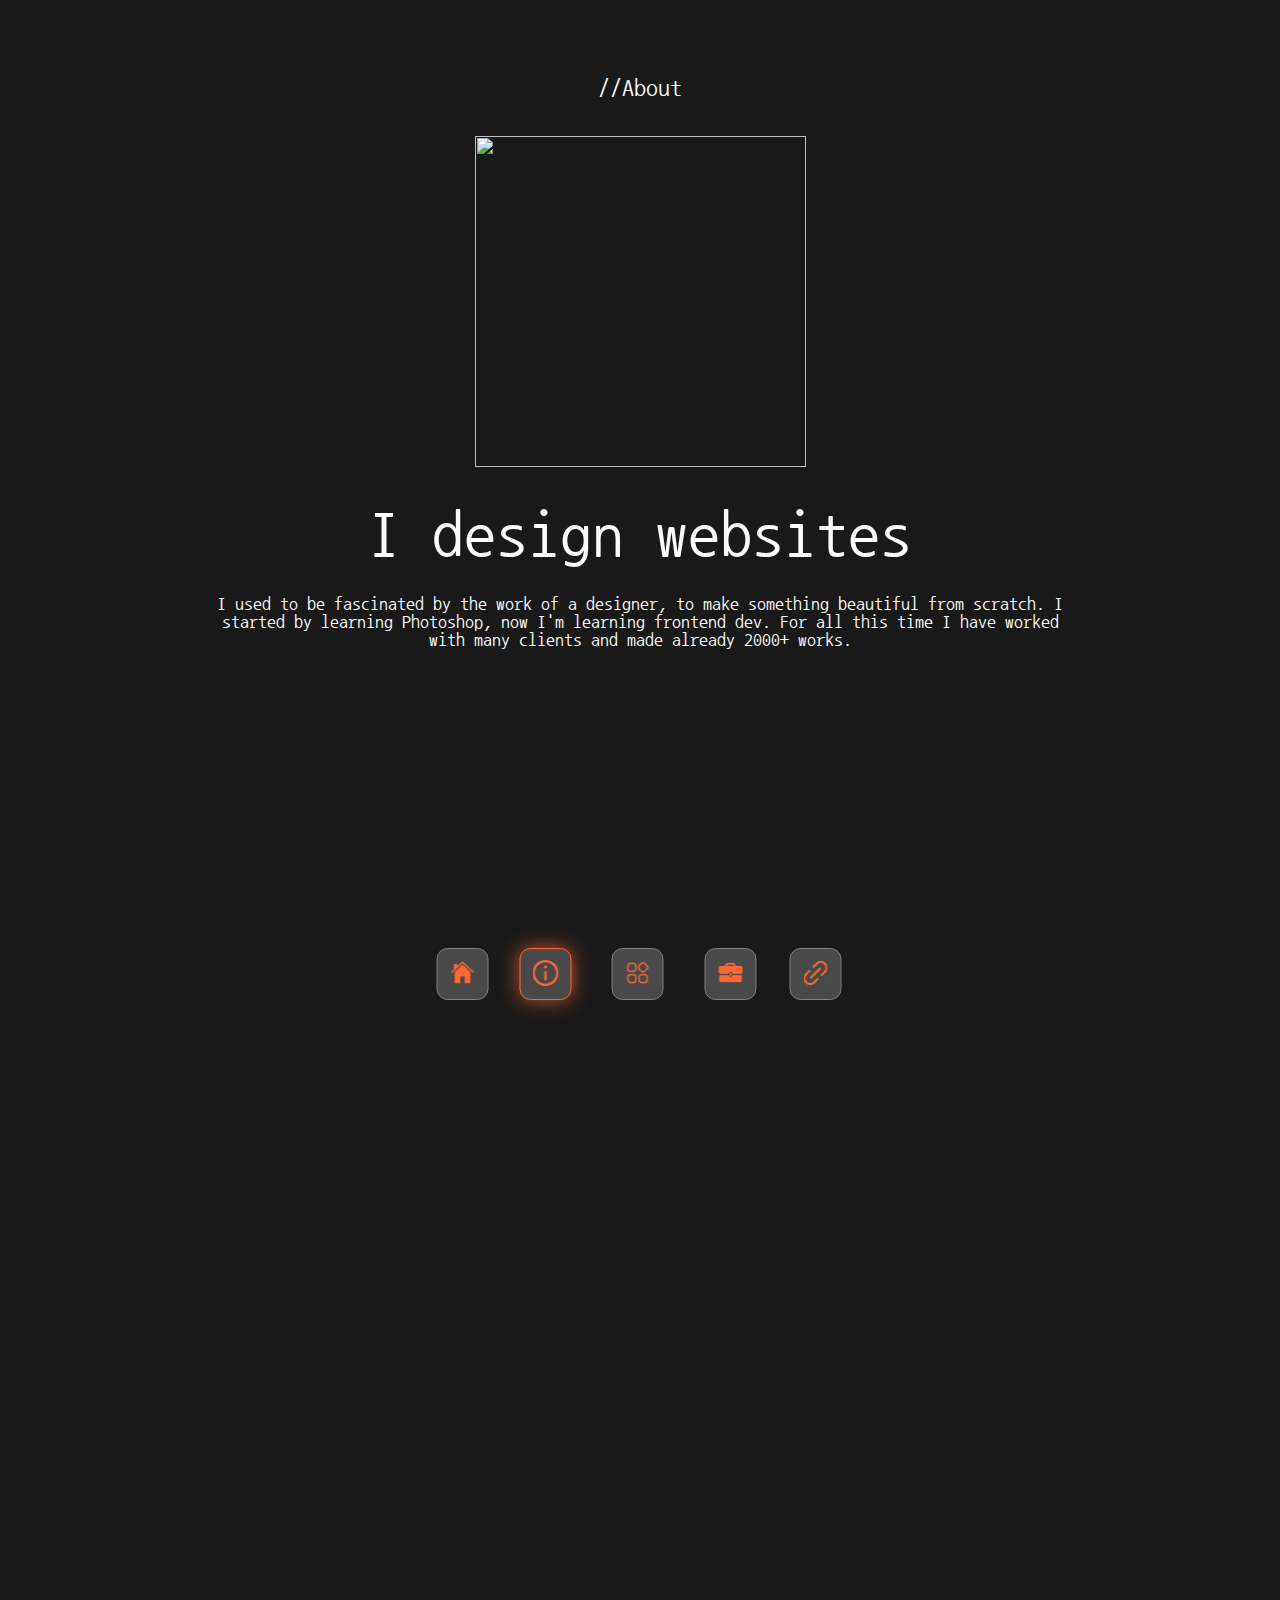
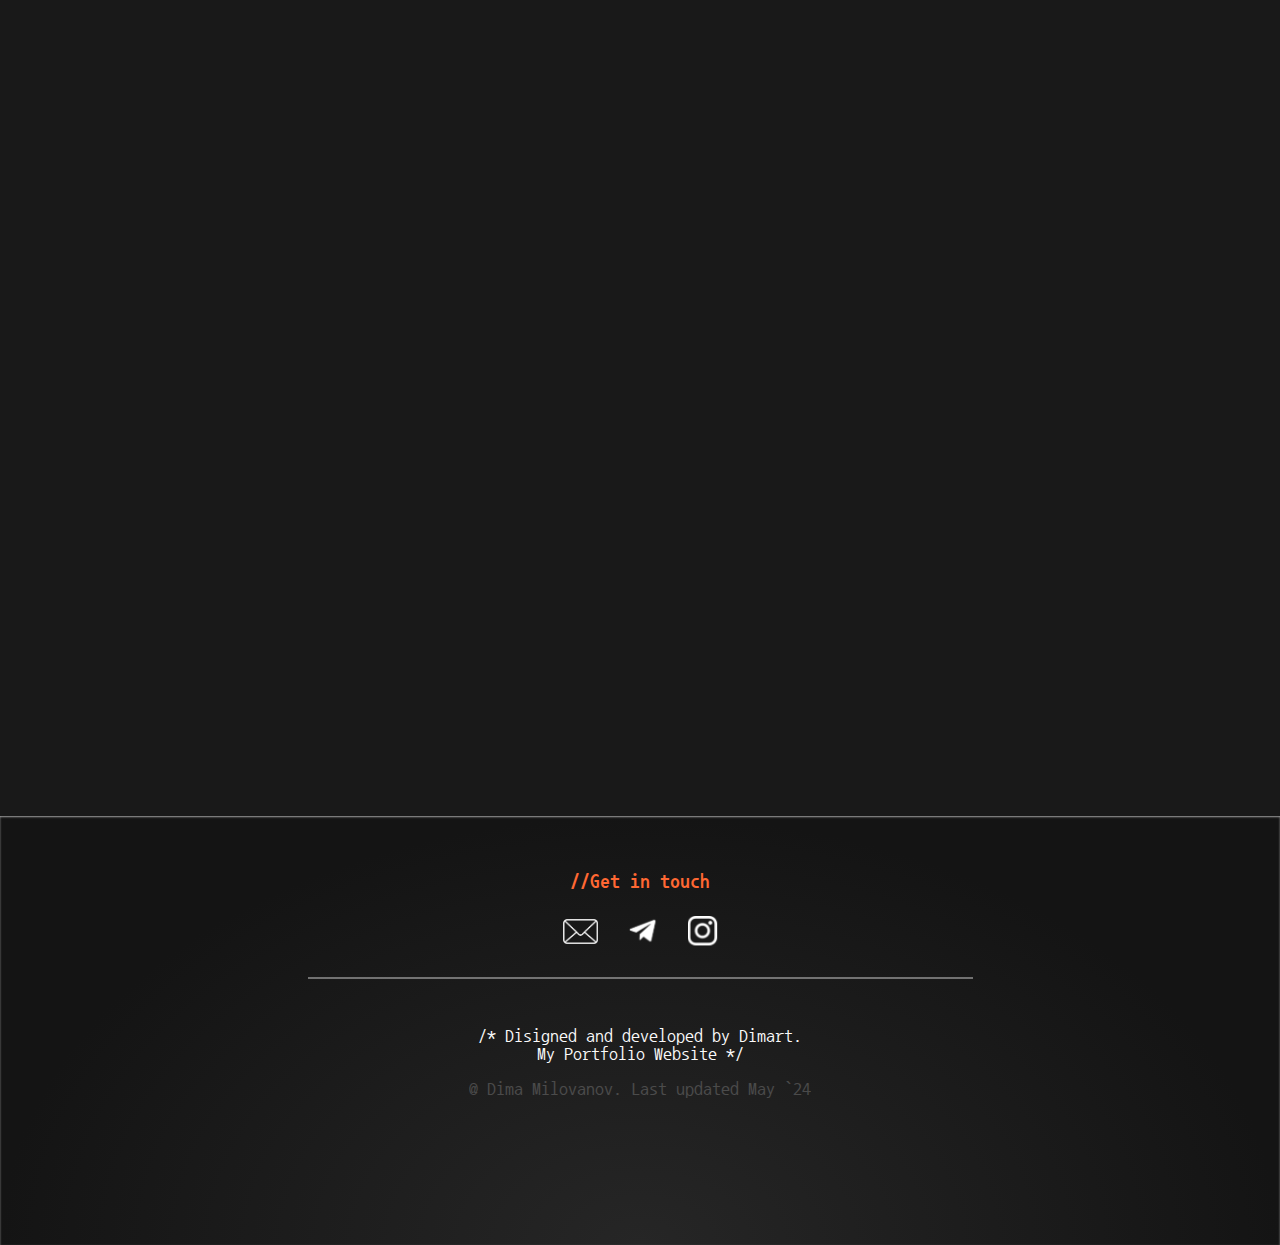
==== commit 22559b81: "Add files via upload" ====
--- a/about.html
+++ b/about.html
@@ -4,7 +4,7 @@
     <meta charset="UTF-8">
     <meta name="viewport" content="width=device-width, initial-scale=1.0">
     <title>About me //Dimart</title>
-    <link rel="stylesheet" href="/css/main.min.css">
+    <link rel="stylesheet" href="./css/main.min.css">
 </head>
 <body>
     <div class="all">
@@ -12,23 +12,23 @@
             <ul class="nav-list">
                 <div class="home-wrap btn-wrap">
                     <li class="item-info home-info">Home</li>
-                    <li class="nav-list-item home"><button class="button-nav"><a href="index.html" class="nav-link"><img src="/images/home.svg" alt="" class="nav-bn-img"></a></button></li>
+                    <li class="nav-list-item home"><button class="button-nav"><a href="index.html" class="nav-link"><img src="./images/home.svg" alt="" class="nav-bn-img"></a></button></li>
                 </div>
                 <div class="about-wrap btn-wrap">
                     <li class="item-info about-info">About</li>
-                    <li class="nav-list-item about"><button class="button-nav--active"><a href="about.html" class="nav-link"><img src="/images/about.svg" alt="" class="nav-bn-img"></a></button></li>
+                    <li class="nav-list-item about"><button class="button-nav--active"><a href="about.html" class="nav-link"><img src="./images/about.svg" alt="" class="nav-bn-img"></a></button></li>
                 </div>
                 <div class="services-wrap btn-wrap">
                     <li class="item-info services-info">Services</li>
-                    <li class="nav-list-item services"><button class="button-nav"><a href="services.html" class="nav-link"><img src="/images/services.svg" alt="" class="nav-bn-img"></a></button></li>
+                    <li class="nav-list-item services"><button class="button-nav"><a href="services.html" class="nav-link"><img src="./images/services.svg" alt="" class="nav-bn-img"></a></button></li>
                 </div>
                 <div class="works-wrap btn-wrap">
                     <li class="item-info work-info">Works</li>
-                    <li class="nav-list-item works"><button class="button-nav"><a href="work.html" class="nav-link"><img src="/images/work.svg" alt="" class="nav-bn-img"></a></button></li>
+                    <li class="nav-list-item works"><button class="button-nav"><a href="work.html" class="nav-link"><img src="./images/work.svg" alt="" class="nav-bn-img"></a></button></li>
                 </div>
                 <div class="links-wrap btn-wrap">
                     <li class="item-info links-info">Links</li>
-                    <li class="nav-list-item links"><button class="button-nav"><a href="links.html" class="nav-link"><img src="/images/link.svg" alt="" class="nav-bn-img"></a></button></li>
+                    <li class="nav-list-item links"><button class="button-nav"><a href="links.html" class="nav-link"><img src="./images/link.svg" alt="" class="nav-bn-img"></a></button></li>
                 </div>
             </ul>
         </nav>
@@ -54,21 +54,21 @@
                     <div class="scroll-container">
                         <div class="scroll-content">
                             <div class="text">Photoshop</div>
-                            <div class="circle"><img src="/images/circle.svg" alt=""></div>
+                            <div class="circle"><img src="./images/circle.svg" alt=""></div>
                             <div class="text">Illustrator</div>
-                            <div class="circle"><img src="/images/circle.svg" alt=""></div>
+                            <div class="circle"><img src="./images/circle.svg" alt=""></div>
                             <div class="text">Scatch</div>
-                            <div class="circle"><img src="/images/circle.svg" alt=""></div>
+                            <div class="circle"><img src="./images/circle.svg" alt=""></div>
                             <div class="text">Figma</div>
-                            <div class="circle"><img src="/images/circle.svg" alt=""></div>
+                            <div class="circle"><img src="./images/circle.svg" alt=""></div>
                             <div class="text">Pixco</div>
-                            <div class="circle"><img src="/images/circle.svg" alt=""></div>
+                            <div class="circle"><img src="./images/circle.svg" alt=""></div>
                             <div class="text">HTML</div>
-                            <div class="circle"><img src="/images/circle.svg" alt=""></div>
+                            <div class="circle"><img src="./images/circle.svg" alt=""></div>
                             <div class="text">Scss</div>
-                            <div class="circle"><img src="/images/circle.svg" alt=""></div>
+                            <div class="circle"><img src="./images/circle.svg" alt=""></div>
                             <div class="text">Js</div>
-                            <div class="circle"><img src="/images/circle.svg" alt=""></div>
+                            <div class="circle"><img src="./images/circle.svg" alt=""></div>
                         </div>
                     </div>
                 </div>                
@@ -80,7 +80,7 @@
                 <div class="facts">
                     <div class="content">
                         <p id="factNumber">№</p>
-                        <button id="generateFactBtn"><img src="/images/shuffle.svg" alt="" class="btn-img"></button>
+                        <button id="generateFactBtn"><img src="./images/shuffle.svg" alt="" class="btn-img"></button>
                     </div>
                     <p id="randomFact">Click the button to see a random fact about me</p>
                 </div>
@@ -89,9 +89,9 @@
         <footer class="footer">
             <h2 class="footer-title">//Get in touch</h3>
             <div class="contacts">
-                <a href="https://mail.google.com/mail/u/0/#inbox?compose=GTvVlcRwRdtlkNBwhKScRcrKcmHGBLzVhPrNDgnPBlhcBncStrwvBxBTDzpZSSjvMpVXGhqmBcLKh" class="contact-link" target="_blank"><img src="/images/email.png" alt="" class="contact-img--email"></a>
-                <a href="https://t.me/Dimart_ua" class="contact-link" target="_blank"><img src="/images/tg.svg" alt="" class="contact-img"></a>
-                <a href="https://www.instagram.com/dimart.ua/" class="contact-link" target="_blank"><img src="/images/inst.svg" alt="" class="contact-img"></a>
+                <a href="https://mail.google.com/mail/u/0/#inbox?compose=GTvVlcRwRdtlkNBwhKScRcrKcmHGBLzVhPrNDgnPBlhcBncStrwvBxBTDzpZSSjvMpVXGhqmBcLKh" class="contact-link" target="_blank"><img src="./images/email.png" alt="" class="contact-img--email"></a>
+                <a href="https://t.me/Dimart_ua" class="contact-link" target="_blank"><img src="./images/tg.svg" alt="" class="contact-img"></a>
+                <a href="https://www.instagram.com/dimart.ua/" class="contact-link" target="_blank"><img src="./images/inst.svg" alt="" class="contact-img"></a>
             </div>
         <p class="content-abt">/* Disigned and developed by Dimart.<br>My Portfolio Website */</p>
         <p class="info">@ Dima Milovanov. Last updated May `24</p>
--- a/css/main.min.css
+++ b/css/main.min.css
@@ -1 +1 @@
-@import"https://fonts.googleapis.com/css2?family=Yusei+Magic&display=swap";@import"https://fonts.googleapis.com/css2?family=Nanum+Gothic+Coding&display=swap";*{margin:0;padding:0;-webkit-box-sizing:border-box;box-sizing:border-box}a{color:inherit;text-decoration:none;-webkit-transition:.4s;transition:.4s}ul,li{list-style-type:none}body{background-color:#191919;color:#fafafa;font-family:Yusei Magic}.container{max-width:872px;margin:0 auto}.none{display:none}p{font-size:clamp(.75rem,.614rem + .68vw,1.125rem) !important}h3{font-size:clamp(3rem,2.636rem + 1.82vw,4rem) !important}.header{display:-webkit-box;display:-ms-flexbox;display:flex;-webkit-box-pack:center;-ms-flex-pack:center;justify-content:center;padding-top:22px;z-index:25;position:sticky;opacity:0;-webkit-animation:slideInTopBlock 2s 1s forwards;animation:slideInTopBlock 2s 1s forwards}.scrolling-container{width:600px;width:clamp(18.75rem,11.932rem + 34.09vw,37.5rem);overflow:hidden;border:2px solid #ff6833;border-radius:30px;padding:30px 20px;position:relative;display:-webkit-box;display:-ms-flexbox;display:flex;-webkit-box-align:center;-ms-flex-align:center;align-items:center}.scrolling-content{position:absolute;display:-webkit-box;display:-ms-flexbox;display:flex;-webkit-box-align:center;-ms-flex-align:center;align-items:center;gap:26px;width:60px;white-space:nowrap}span{font-family:"Yusei Magic",sans-serif;font-size:20px;color:#fafafa}.hero-section{background-image:url(/images/bg\ \(2\).png);background-size:cover;background-repeat:no-repeat;background-position:50% 50%;padding-bottom:80px;opacity:0;-webkit-animation:fadeInBackground 2s forwards;animation:fadeInBackground 2s forwards}.hero-title{font-size:144px;font-size:clamp(5.625rem,4.398rem + 6.14vw,9rem);line-height:209px;text-align:center;margin-top:190px;padding-bottom:312px;position:relative;opacity:0;-webkit-animation:slideInContent 2s 1s forwards;animation:slideInContent 2s 1s forwards}.hero-title::before{position:absolute;content:"";width:100%;height:751px;background-image:url(/images/item\ \(1\).png);left:0;background-position-x:center;background-size:cover;background-repeat:no-repeat;top:-280px}.button-nav--active{width:52px;width:clamp(2.5rem,2.227rem + 1.36vw,3.25rem);height:52px;height:clamp(2.5rem,2.227rem + 1.36vw,3.25rem);border:1px solid #ff6833;background-color:#494949;border-radius:11px;-webkit-box-shadow:0px 0px 20px 0px rgba(255,104,51,.74);box-shadow:0px 0px 20px 0px rgba(255,104,51,.74);-webkit-transition:.2s;transition:.2s}.button-nav{width:52px;width:clamp(2.5rem,2.227rem + 1.36vw,3.25rem);height:52px;height:clamp(2.5rem,2.227rem + 1.36vw,3.25rem);border:1px solid #7f7f7f;background-color:#494949;border-radius:11px;-webkit-transition:.2s;transition:.2s}.button-nav:hover,.button-nav--active:hover{background-color:#3c3c3c}.btn-wrap{text-align:center;font-size:10px}.item-info{margin-bottom:10px;background-image:url(/images/drop.svg);padding:2px 25px 9px 25px;background-size:cover;background-repeat:no-repeat;opacity:0;-webkit-transition:.4s;transition:.4s}@media(max-width: 992px){.item-info{display:none}}.home-wrap,.about-wrap,.services-wrap,.work-wrap,.links-wrap{-webkit-transition:.4s;transition:.4s}.home-wrap:hover .home-info,.about-wrap:hover .about-info,.services-wrap:hover .services-info,.works-wrap:hover .work-info,.links-wrap:hover .links-info{opacity:1}.nav-list{display:-webkit-box;display:-ms-flexbox;display:flex;-webkit-box-pack:center;-ms-flex-pack:center;justify-content:center;-webkit-box-align:center;-ms-flex-align:center;align-items:center;gap:10px;gap:clamp(0rem,-0.227rem + 1.14vw,.625rem);margin-top:-130px;z-index:20;position:fixed;left:50%;-webkit-transform:translateX(-50%);transform:translateX(-50%);-webkit-animation:slideInBottomBlock 1s 1.5s forwards;animation:slideInBottomBlock 1s 1.5s forwards;bottom:-100px}@media(max-width: 992px){.nav-list{gap:10px}}.footer-main{margin-top:-180px}.footer{background-image:radial-gradient(50% 100% at 50% 100%, rgb(38, 38, 38) 0%, rgb(20, 20, 20) 100%);-webkit-box-shadow:inset 0px 1px 2px 0px rgba(189,189,189,.83);box-shadow:inset 0px 1px 2px 0px rgba(189,189,189,.83);background-size:cover;background-repeat:no-repeat;position:sticky;text-align:center;font-family:"Nanum Gothic Coding",monospace;position:relative}.footer::before{position:absolute;content:"";background-image:url(/images/before.svg);width:417px;width:clamp(3.125rem,-5.216rem + 41.7vw,26.063rem);height:41px;left:0;bottom:20px}.footer::after{position:absolute;content:"";background-image:url(/images/after.svg);width:417px;width:clamp(3.125rem,-5.216rem + 41.7vw,26.063rem);height:41px;right:0;bottom:20px}.footer-title{font-size:20px;font-size:clamp(.875rem,.739rem + .68vw,1.25rem);color:#ff6833;padding-top:55px;padding-bottom:15px}.contacts{display:-webkit-box;display:-ms-flexbox;display:flex;-webkit-box-pack:center;-ms-flex-pack:center;justify-content:center;-webkit-box-align:center;-ms-flex-align:center;align-items:center;gap:10px;position:relative}.contacts::after{position:absolute;content:"";position:absolute;width:663px;width:clamp(18.75rem,10.5rem + 41.25vw,41.438rem);height:0;border:1px solid rgba(250,250,250,.4);bottom:-20px}.contact-img{width:50px;height:50px;padding:10px;border-radius:7px;-webkit-transition:.2s;transition:.2s}.contact-img--email{height:45px;padding:10px;border-radius:7px;-webkit-transition:.4s;transition:.4s}.contact-img:hover,.contact-img--email:hover{background-color:#434343}.content-abt{padding-top:68px;font-size:14px}.info{padding-top:17px;padding-bottom:147px;opacity:.2;font-size:clamp(.75rem,.659rem + .45vw,1rem)}@-webkit-keyframes fadeInBackground{from{opacity:0}to{opacity:1}}@keyframes fadeInBackground{from{opacity:0}to{opacity:1}}@-webkit-keyframes slideInContent{from{opacity:0}to{opacity:1}}@keyframes slideInContent{from{opacity:0}to{opacity:1}}@-webkit-keyframes fadeInContent{from{opacity:0}to{opacity:1}}@keyframes fadeInContent{from{opacity:0}to{opacity:1}}@-webkit-keyframes slideInTopBlock{from{-webkit-transform:translateY(-50px);transform:translateY(-50px);opacity:0}to{-webkit-transform:translateY(0);transform:translateY(0);opacity:1}}@keyframes slideInTopBlock{from{-webkit-transform:translateY(-50px);transform:translateY(-50px);opacity:0}to{-webkit-transform:translateY(0);transform:translateY(0);opacity:1}}@-webkit-keyframes fadeInPseudoElement{from{opacity:0}to{opacity:1}}@keyframes fadeInPseudoElement{from{opacity:0}to{opacity:1}}@-webkit-keyframes slideInBottomBlock{from{bottom:-100px}to{bottom:10px}}@keyframes slideInBottomBlock{from{bottom:-100px}to{bottom:10px}}.all{background-image:url(/images/abt.png);background-position:center;background-size:cover;background-repeat:no-repeat;font-family:Nanum Gothic Coding;background-attachment:fixed;-webkit-animation:fadeInBackground 1s forwards;animation:fadeInBackground 1s forwards}.abt-title{font-size:24px;text-align:center;padding-top:76px;font-weight:400;opacity:0;-webkit-transform:translateY(40px);transform:translateY(40px);-webkit-transition:opacity .2s,-webkit-transform .2s;transition:opacity .2s,-webkit-transform .2s;transition:opacity .2s,transform .2s;transition:opacity .2s,transform .2s,-webkit-transform .2s}.abt-title.show{opacity:1;-webkit-transform:translateY(0);transform:translateY(0)}.avatar{display:block;margin:36px auto;opacity:0;-webkit-transform:translateY(20px);transform:translateY(20px);-webkit-transition:opacity .2s,-webkit-transform .2s;transition:opacity .2s,-webkit-transform .2s;transition:opacity .2s,transform .2s;transition:opacity .2s,transform .2s,-webkit-transform .2s;width:clamp(12.5rem,9.523rem + 14.89vw,20.688rem);height:clamp(12.5rem,9.523rem + 14.89vw,20.688rem)}.avatar.show{opacity:1;-webkit-transform:translateY(0);transform:translateY(0)}.abt-subtitle{font-size:64px;font-size:clamp(3rem,2.636rem + 1.82vw,4rem);text-align:center;font-weight:400;opacity:0;-webkit-transform:translateY(20px);transform:translateY(20px);-webkit-transition:opacity .2s,-webkit-transform .2s;transition:opacity .2s,-webkit-transform .2s;transition:opacity .2s,transform .2s;transition:opacity .2s,transform .2s,-webkit-transform .2s}.abt-subtitle.show{opacity:1;-webkit-transform:translateY(0);transform:translateY(0)}.abt-text{font-size:18px;font-weight:400;text-align:center;margin-top:28px;padding-bottom:103px;opacity:0;-webkit-transform:translateY(40px);transform:translateY(40px);-webkit-transition:opacity .2s,-webkit-transform .2s;transition:opacity .2s,-webkit-transform .2s;transition:opacity .2s,transform .2s;transition:opacity .2s,transform .2s,-webkit-transform .2s}.abt-text.show{opacity:1;-webkit-transform:translateY(0);transform:translateY(0)}.des-subtitle{font-size:64px;font-size:clamp(3rem,2.636rem + 1.82vw,4rem);font-weight:400;text-align:center;margin-top:97px;opacity:0;-webkit-transform:translateY(40px);transform:translateY(40px);-webkit-transition:opacity .2s,-webkit-transform .2s;transition:opacity .2s,-webkit-transform .2s;transition:opacity .2s,transform .2s;transition:opacity .2s,transform .2s,-webkit-transform .2s}.des-subtitle.show{opacity:1;-webkit-transform:translateY(0);transform:translateY(0)}.des-text{font-size:18px;font-weight:400;text-align:center;margin-top:28px;position:relative;display:-webkit-box;display:-ms-flexbox;display:flex;-webkit-box-pack:center;-ms-flex-pack:center;justify-content:center;padding-bottom:120px;opacity:0;-webkit-transform:translateY(40px);transform:translateY(40px);-webkit-transition:opacity .2s,-webkit-transform .2s;transition:opacity .2s,-webkit-transform .2s;transition:opacity .2s,transform .2s;transition:opacity .2s,transform .2s,-webkit-transform .2s}.des-text::after{position:absolute;content:"";width:775px;width:clamp(19.375rem,8.807rem + 52.84vw,48.438rem);height:1px;background-color:#878787;bottom:0}.des-text.show{opacity:1;-webkit-transform:translateY(0);transform:translateY(0)}.skills-title{font-size:64px;font-size:clamp(3rem,2.636rem + 1.82vw,4rem);font-weight:400;text-align:center;margin-top:88px;margin-bottom:40px;opacity:0;-webkit-transform:translateY(40px);transform:translateY(40px);-webkit-transition:opacity .2s,-webkit-transform .2s;transition:opacity .2s,-webkit-transform .2s;transition:opacity .2s,transform .2s;transition:opacity .2s,transform .2s,-webkit-transform .2s}.skills-title.show{opacity:1;-webkit-transform:translateY(0);transform:translateY(0)}.img-container{position:relative;display:inline-block;opacity:0;-webkit-transform:translateY(40px);transform:translateY(40px);-webkit-transition:opacity .2s,-webkit-transform .2s;transition:opacity .2s,-webkit-transform .2s;transition:opacity .2s,transform .2s;transition:opacity .2s,transform .2s,-webkit-transform .2s}.img-container.show{opacity:1;-webkit-transform:translateY(0);transform:translateY(0)}.img-container img.background-image{display:block;width:100%;height:auto}.scroll-container{position:absolute;overflow:hidden;bottom:18px;bottom:clamp(.313rem,.017rem + 1.48vw,1.125rem);left:20px;width:820px;width:clamp(18.75rem,6.25rem + 62.5vw,53.125rem)}.scroll-content{display:-webkit-box;display:-ms-flexbox;display:flex;gap:19px;-webkit-box-align:center;-ms-flex-align:center;align-items:center;width:clamp(18.75rem,6.25rem + 62.5vw,53.125rem) !important}.me-section{padding-bottom:175px}.me-subtitle{font-size:64px;font-size:clamp(3rem,2.636rem + 1.82vw,4rem);font-weight:400;text-align:center;margin:88px 0 40px;opacity:0;-webkit-transform:translateY(40px);transform:translateY(40px);-webkit-transition:opacity .2s,-webkit-transform .2s;transition:opacity .2s,-webkit-transform .2s;transition:opacity .2s,transform .2s;transition:opacity .2s,transform .2s,-webkit-transform .2s}.me-subtitle.show{opacity:1;-webkit-transform:translateY(0);transform:translateY(0)}.text{font-family:Yusei Magic;font-weight:400;font-size:clamp(.625rem,.398rem + 1.14vw,1.25rem)}.facts{border:1px solid #7f7f7f;border-radius:23px;opacity:0;-webkit-transform:translateY(40px);transform:translateY(40px);-webkit-transition:opacity .5s,-webkit-transform .5s;transition:opacity .5s,-webkit-transform .5s;transition:opacity .5s,transform .5s;transition:opacity .5s,transform .5s,-webkit-transform .5s}.facts.show{opacity:1;-webkit-transform:translateY(0);transform:translateY(0)}#generateFactBtn{padding:8px 7px 4px 7px;font-size:16px;cursor:pointer;margin-right:23px;background-color:#494949;border:1px solid #7f7f7f;border-radius:11px}.btn-img{width:clamp(.938rem,.756rem + .91vw,1.438rem);height:clamp(.938rem,.756rem + .91vw,1.438rem)}#randomFact{margin-top:30px;margin-left:23px;font-family:Nanum Gothic Coding;padding-bottom:40px}.content{display:-webkit-box;display:-ms-flexbox;display:flex;-webkit-box-pack:justify;-ms-flex-pack:justify;justify-content:space-between;-webkit-box-align:center;-ms-flex-align:center;align-items:center;position:relative;padding-bottom:11px;padding-top:40px}.content::after{position:absolute;content:"";width:827px;width:clamp(14.375rem,.807rem + 67.84vw,51.688rem);height:0;border:1px solid #fafafa;opacity:.51;bottom:0;left:23px}#factNumber{margin-left:23px;font-size:24px;font-weight:400;color:#ff6833}.services-title{font-size:24px;font-weight:400;text-align:center;padding-top:76px;padding-bottom:46px;opacity:0;-webkit-transform:translateY(40px);transform:translateY(40px);-webkit-transition:opacity .5s,-webkit-transform .5s;transition:opacity .5s,-webkit-transform .5s;transition:opacity .5s,transform .5s;transition:opacity .5s,transform .5s,-webkit-transform .5s}.services-title.show{opacity:1;-webkit-transform:translateY(0);transform:translateY(0)}.serv-subtitle{font-size:64px;font-size:clamp(3rem,2.636rem + 1.82vw,4rem);font-weight:400;text-align:center;margin-bottom:40px;opacity:0;-webkit-transform:translateY(40px);transform:translateY(40px);-webkit-transition:opacity .5s,-webkit-transform .5s;transition:opacity .5s,-webkit-transform .5s;transition:opacity .5s,transform .5s;transition:opacity .5s,transform .5s,-webkit-transform .5s}.serv-subtitle.show{opacity:1;-webkit-transform:translateY(0);transform:translateY(0)}.serv-info{font-size:18px;font-weight:400;text-align:center;opacity:0;-webkit-transform:translateY(40px);transform:translateY(40px);-webkit-transition:opacity .5s,-webkit-transform .5s;transition:opacity .5s,-webkit-transform .5s;transition:opacity .5s,transform .5s;transition:opacity .5s,transform .5s,-webkit-transform .5s}.serv-info.show{opacity:1;-webkit-transform:translateY(0);transform:translateY(0)}.grdes-title{font-size:64px;font-size:clamp(2.25rem,1.614rem + 3.18vw,4rem);font-weight:400;margin:180px auto 100px;background-image:url(/images/rm.svg);background-size:cover;background-repeat:no-repeat;padding:14px 17px;width:482px;width:clamp(17.5rem,12.909rem + 22.95vw,30.125rem);opacity:0;-webkit-transform:translateY(40px);transform:translateY(40px);-webkit-transition:opacity .5s,-webkit-transform .5s;transition:opacity .5s,-webkit-transform .5s;transition:opacity .5s,transform .5s;transition:opacity .5s,transform .5s,-webkit-transform .5s;text-align:center}@media(max-width: 680px){.grdes-title{background:none}}.grdes-title.show{opacity:1;-webkit-transform:translateY(0);transform:translateY(0)}.samples{display:-webkit-box;display:-ms-flexbox;display:flex;-webkit-box-pack:center;-ms-flex-pack:center;justify-content:center;-ms-flex-wrap:wrap;flex-wrap:wrap;gap:40px;border:1px solid #7f7f7f;border-radius:30px;padding:30px;opacity:0;-webkit-transform:translateY(40px);transform:translateY(40px);-webkit-transition:opacity .5s,-webkit-transform .5s;transition:opacity .5s,-webkit-transform .5s;transition:opacity .5s,transform .5s;transition:opacity .5s,transform .5s,-webkit-transform .5s}.samples.show{opacity:1;-webkit-transform:translateY(0);transform:translateY(0)}.sample-img{width:clamp(12.5rem,11.545rem + 4.77vw,15.125rem);height:clamp(12.5rem,11.545rem + 4.77vw,15.125rem)}.more-btn{border:1.5px solid #7f7f7f;border-radius:16px;background:#494949;color:#fafafa;width:100%;height:68px;margin-top:40px;opacity:0;-webkit-transform:translateY(40px);transform:translateY(40px);-webkit-transition:opacity .5s,-webkit-transform .5s;transition:opacity .5s,-webkit-transform .5s;transition:opacity .5s,transform .5s;transition:opacity .5s,transform .5s,-webkit-transform .5s}.more-btn.show{opacity:1;-webkit-transform:translateY(0);transform:translateY(0)}.more-link{display:-webkit-box;display:-ms-flexbox;display:flex;-webkit-box-align:center;-ms-flex-align:center;align-items:center;gap:5px;font-size:24px;font-weight:400;-webkit-box-pack:center;-ms-flex-pack:center;justify-content:center}.web-title{font-size:64px;font-size:clamp(2.25rem,1.614rem + 3.18vw,4rem);font-weight:400;margin:180px auto 100px;background-size:cover;background-repeat:no-repeat;background-image:url(/images/rn.svg);padding:16px 30px 15px 28px;width:380px;width:clamp(17.5rem,15.227rem + 11.36vw,23.75rem);opacity:0;-webkit-transform:translateY(40px);transform:translateY(40px);-webkit-transition:opacity .5s,-webkit-transform .5s;transition:opacity .5s,-webkit-transform .5s;transition:opacity .5s,transform .5s;transition:opacity .5s,transform .5s,-webkit-transform .5s;text-align:center}@media(max-width: 680px){.web-title{background:none}}.web-title.show{opacity:1;-webkit-transform:translateY(0);transform:translateY(0)}.last{margin-bottom:157px;opacity:0;-webkit-transform:translateY(40px);transform:translateY(40px);-webkit-transition:opacity .5s,-webkit-transform .5s;transition:opacity .5s,-webkit-transform .5s;transition:opacity .5s,transform .5s;transition:opacity .5s,transform .5s,-webkit-transform .5s}.last.show{opacity:1;-webkit-transform:translateY(0);transform:translateY(0)}.sec{opacity:0;-webkit-transform:translateY(40px);transform:translateY(40px);-webkit-transition:opacity .5s,-webkit-transform .5s;transition:opacity .5s,-webkit-transform .5s;transition:opacity .5s,transform .5s;transition:opacity .5s,transform .5s,-webkit-transform .5s}.sec.show{opacity:1;-webkit-transform:translateY(0);transform:translateY(0)}.work-title{padding-top:76px;margin-bottom:45px;font-size:24px;font-weight:400;text-align:center;opacity:0;-webkit-transform:translateY(40px);transform:translateY(40px);-webkit-transition:opacity .5s,-webkit-transform .5s;transition:opacity .5s,-webkit-transform .5s;transition:opacity .5s,transform .5s;transition:opacity .5s,transform .5s,-webkit-transform .5s}.work-title.show{opacity:1;-webkit-transform:translateY(0);transform:translateY(0)}.work-subtitle{font-size:64px;font-size:clamp(3rem,2.636rem + 1.82vw,4rem);font-weight:400;text-align:center;margin-bottom:40px;opacity:0;-webkit-transform:translateY(40px);transform:translateY(40px);-webkit-transition:opacity .5s,-webkit-transform .5s;transition:opacity .5s,-webkit-transform .5s;transition:opacity .5s,transform .5s;transition:opacity .5s,transform .5s,-webkit-transform .5s}.work-subtitle.show{opacity:1;-webkit-transform:translateY(0);transform:translateY(0)}.work-content{font-size:18px;font-weight:400;text-align:center;margin-bottom:66px;opacity:0;-webkit-transform:translateY(40px);transform:translateY(40px);-webkit-transition:opacity .5s,-webkit-transform .5s;transition:opacity .5s,-webkit-transform .5s;transition:opacity .5s,transform .5s;transition:opacity .5s,transform .5s,-webkit-transform .5s}.work-content.show{opacity:1;-webkit-transform:translateY(0);transform:translateY(0)}.gr-title{font-size:24px;font-weight:400;text-align:center;margin-bottom:56px;opacity:0;-webkit-transform:translateY(40px);transform:translateY(40px);-webkit-transition:opacity .5s,-webkit-transform .5s;transition:opacity .5s,-webkit-transform .5s;transition:opacity .5s,transform .5s;transition:opacity .5s,transform .5s,-webkit-transform .5s}.logo,.slide-logo{width:clamp(18.75rem,15.568rem + 15.91vw,27.5rem);height:clamp(18.75rem,15.568rem + 15.91vw,27.5rem)}.logos,.thumbnails{opacity:0;-webkit-transform:translateY(40px);transform:translateY(40px);-webkit-transition:opacity .5s,-webkit-transform .5s;transition:opacity .5s,-webkit-transform .5s;transition:opacity .5s,transform .5s;transition:opacity .5s,transform .5s,-webkit-transform .5s;-ms-flex-wrap:wrap;flex-wrap:wrap}@media(max-width: 774px){.logos,.thumbnails{display:-webkit-box;display:-ms-flexbox;display:flex;-webkit-box-pack:center;-ms-flex-pack:center;justify-content:center;-webkit-box-orient:vertical;-webkit-box-direction:normal;-ms-flex-direction:column;flex-direction:column;text-align:center}}.banners{opacity:0;-webkit-transform:translateY(40px);transform:translateY(40px);-webkit-transition:opacity .5s,-webkit-transform .5s;transition:opacity .5s,-webkit-transform .5s;transition:opacity .5s,transform .5s;transition:opacity .5s,transform .5s,-webkit-transform .5s;-ms-flex-wrap:wrap;flex-wrap:wrap}.logos.show,.thumbnails.show,.banners.show{opacity:1;-webkit-transform:translateY(0);transform:translateY(0)}.gr-title.show{opacity:1;-webkit-transform:translateY(0);transform:translateY(0)}.swiper{width:440px;position:relative;overflow:hidden;border-radius:50px}@media(max-width: 774px){.swiper{margin:0 auto;margin-bottom:30px}}.thumbnails-swiper{height:245px}.slider{display:-webkit-box;display:-ms-flexbox;display:flex;width:440px;-webkit-transition:-webkit-transform .5s ease;transition:-webkit-transform .5s ease;transition:transform .5s ease;transition:transform .5s ease, -webkit-transform .5s ease}.slide{-webkit-box-flex:0;-ms-flex:0 0 440px;flex:0 0 440px}.logos,.thumbnails{display:-webkit-box;display:-ms-flexbox;display:flex;-webkit-box-pack:justify;-ms-flex-pack:justify;justify-content:space-between}.logo-title{font-size:48px;font-weight:400;position:relative}.logo-title::after{position:absolute;content:"";width:330px;height:179px;border:1px solid #fafafa;opacity:.36;left:0;top:180px}@media(max-width: 774px){.logo-title::after{width:0;height:0}}.text-logo{margin-top:260px}@media(max-width: 774px){.text-logo{margin-top:30px}}.banners-swiper{margin:0 auto}@media(max-width: 774px){.content-banners{text-align:center;display:-webkit-box;display:-ms-flexbox;display:flex;-webkit-box-pack:center;-ms-flex-pack:center;justify-content:center;-webkit-box-orient:vertical;-webkit-box-direction:normal;-ms-flex-direction:column;flex-direction:column}}.thumbnails-title{font-size:48px;font-weight:400;position:relative}.thumbnails-title::after{position:absolute;content:"";width:351px;height:70px;border:1px solid #fafafa;opacity:.36;left:0;top:120px}@media(max-width: 774px){.thumbnails-title::after{width:0;height:0}}.text-thumbnails{margin-top:120px}@media(max-width: 774px){.text-thumbnails{margin-top:30px}}.thumb,.thumbnail-slide{width:clamp(20rem,17.273rem + 13.64vw,27.5rem);height:clamp(11.563rem,9.744rem + 9.09vw,16.563rem)}.thumbnails,.banners{margin-top:123px}.content-banners{display:-webkit-box;display:-ms-flexbox;display:flex;-webkit-box-pack:justify;-ms-flex-pack:justify;justify-content:space-between;margin-top:46px}.banner-title{font-size:48px;font-weight:400;position:relative}.banner-title::after{position:absolute;content:"";width:245px;height:93px;border:1px solid #fafafa;opacity:.36;left:340px;top:3px}@media(max-width: 774px){.banner-title::after{width:0;height:0}}.text-banner{font-size:18px;font-weight:400}@media(max-width: 774px){.text-banner{margin-top:30px}}.banner-slide,.banners-swiper,.banner{width:876px;width:clamp(20rem,7.364rem + 63.18vw,54.75rem);height:145px;height:clamp(3.125rem,.966rem + 10.8vw,9.063rem)}.banner-slide{-webkit-box-flex:0;-ms-flex:0 0 876px;flex:0 0 876px}.webdes-title{font-size:24px;font-weight:400;text-align:center;margin-top:132px;margin-bottom:28px;opacity:0;-webkit-transform:translateY(40px);transform:translateY(40px);-webkit-transition:opacity .5s,-webkit-transform .5s;transition:opacity .5s,-webkit-transform .5s;transition:opacity .5s,transform .5s;transition:opacity .5s,transform .5s,-webkit-transform .5s}.webdes-title.show{opacity:1;-webkit-transform:translateY(0);transform:translateY(0)}.webdes{max-width:659px;margin:0 auto}.site{display:-webkit-box;display:-ms-flexbox;display:flex;-webkit-box-pack:center;-ms-flex-pack:center;justify-content:center}.site-preview{width:659px;width:clamp(18.75rem,10.591rem + 40.8vw,41.188rem);margin:0 auto 59px;opacity:0;-webkit-transform:translateY(40px);transform:translateY(40px);-webkit-transition:opacity .5s,-webkit-transform .5s;transition:opacity .5s,-webkit-transform .5s;transition:opacity .5s,transform .5s;transition:opacity .5s,transform .5s,-webkit-transform .5s}.site-preview.show{opacity:1;-webkit-transform:translateY(0);transform:translateY(0)}.footer-work{margin-top:210px}.nav-list-not-fixed{display:-webkit-box;display:-ms-flexbox;display:flex;-webkit-box-pack:center;-ms-flex-pack:center;justify-content:center;margin-bottom:100px;opacity:0;-webkit-transform:translateY(40px);transform:translateY(40px);-webkit-transition:opacity .5s,-webkit-transform .5s;transition:opacity .5s,-webkit-transform .5s;transition:opacity .5s,transform .5s;transition:opacity .5s,transform .5s,-webkit-transform .5s;gap:5px}.nav-list-not-fixed.show{opacity:1;-webkit-transform:translateY(0);transform:translateY(0)}.links-title{font-size:24px;font-weight:400;padding-top:76px;text-align:center;margin-bottom:45px;opacity:0;-webkit-transform:translateY(40px);transform:translateY(40px);-webkit-transition:opacity .5s,-webkit-transform .5s;transition:opacity .5s,-webkit-transform .5s;transition:opacity .5s,transform .5s;transition:opacity .5s,transform .5s,-webkit-transform .5s}.links-title.show{opacity:1;-webkit-transform:translateY(0);transform:translateY(0)}.links-subtitle{font-size:64px;font-size:clamp(3rem,2.636rem + 1.82vw,4rem);font-weight:400;text-align:center;margin-bottom:40px;opacity:0;-webkit-transform:translateY(40px);transform:translateY(40px);-webkit-transition:opacity .5s,-webkit-transform .5s;transition:opacity .5s,-webkit-transform .5s;transition:opacity .5s,transform .5s;transition:opacity .5s,transform .5s,-webkit-transform .5s}.links-subtitle.show{opacity:1;-webkit-transform:translateY(0);transform:translateY(0)}.links-subtitle-other{font-size:64px;font-size:clamp(3rem,2.636rem + 1.82vw,4rem);font-weight:400;text-align:center;margin-bottom:40px;margin-top:81px;opacity:0;-webkit-transform:translateY(40px);transform:translateY(40px);-webkit-transition:opacity .5s,-webkit-transform .5s;transition:opacity .5s,-webkit-transform .5s;transition:opacity .5s,transform .5s;transition:opacity .5s,transform .5s,-webkit-transform .5s}.links-subtitle-other.show{opacity:1;-webkit-transform:translateY(0);transform:translateY(0)}/*# sourceMappingURL=main.min.css.map */+@import"https://fonts.googleapis.com/css2?family=Yusei+Magic&display=swap";@import"https://fonts.googleapis.com/css2?family=Nanum+Gothic+Coding&display=swap";*{margin:0;padding:0;-webkit-box-sizing:border-box;box-sizing:border-box}a{color:inherit;text-decoration:none;-webkit-transition:.4s;transition:.4s}ul,li{list-style-type:none}body{background-color:#191919;color:#fafafa;font-family:Yusei Magic}.container{max-width:872px;margin:0 auto}.none{display:none}p{font-size:clamp(.75rem,.614rem + .68vw,1.125rem) !important}h3{font-size:clamp(3rem,2.636rem + 1.82vw,4rem) !important}.header{display:-webkit-box;display:-ms-flexbox;display:flex;-webkit-box-pack:center;-ms-flex-pack:center;justify-content:center;padding-top:22px;z-index:25;position:sticky;opacity:0;-webkit-animation:slideInTopBlock 2s 1s forwards;animation:slideInTopBlock 2s 1s forwards}.scrolling-container{width:600px;width:clamp(18.75rem,11.932rem + 34.09vw,37.5rem);overflow:hidden;border:2px solid #ff6833;border-radius:30px;padding:30px 20px;position:relative;display:-webkit-box;display:-ms-flexbox;display:flex;-webkit-box-align:center;-ms-flex-align:center;align-items:center}.scrolling-content{position:absolute;display:-webkit-box;display:-ms-flexbox;display:flex;-webkit-box-align:center;-ms-flex-align:center;align-items:center;gap:26px;width:60px;white-space:nowrap}span{font-family:"Yusei Magic",sans-serif;font-size:20px;color:#fafafa}.hero-section{background-image:url(./images/bg\ \(2\).png);background-size:cover;background-repeat:no-repeat;background-position:50% 50%;padding-bottom:80px;opacity:0;-webkit-animation:fadeInBackground 2s forwards;animation:fadeInBackground 2s forwards}.hero-title{font-size:144px;font-size:clamp(5.625rem,4.398rem + 6.14vw,9rem);line-height:209px;text-align:center;margin-top:190px;padding-bottom:312px;position:relative;opacity:0;-webkit-animation:slideInContent 2s 1s forwards;animation:slideInContent 2s 1s forwards}.hero-title::before{position:absolute;content:"";width:100%;height:751px;background-image:url(./images/item\ \(1\).png);left:0;background-position-x:center;background-size:cover;background-repeat:no-repeat;top:-280px}.button-nav--active{width:52px;width:clamp(2.5rem,2.227rem + 1.36vw,3.25rem);height:52px;height:clamp(2.5rem,2.227rem + 1.36vw,3.25rem);border:1px solid #ff6833;background-color:#494949;border-radius:11px;-webkit-box-shadow:0px 0px 20px 0px rgba(255,104,51,.74);box-shadow:0px 0px 20px 0px rgba(255,104,51,.74);-webkit-transition:.2s;transition:.2s}.button-nav{width:52px;width:clamp(2.5rem,2.227rem + 1.36vw,3.25rem);height:52px;height:clamp(2.5rem,2.227rem + 1.36vw,3.25rem);border:1px solid #7f7f7f;background-color:#494949;border-radius:11px;-webkit-transition:.2s;transition:.2s}.button-nav:hover,.button-nav--active:hover{background-color:#3c3c3c}.btn-wrap{text-align:center;font-size:10px}.item-info{margin-bottom:10px;background-image:url(./images/drop.svg);padding:2px 25px 9px 25px;background-size:cover;background-repeat:no-repeat;opacity:0;-webkit-transition:.4s;transition:.4s}@media(max-width: 992px){.item-info{display:none}}.home-wrap,.about-wrap,.services-wrap,.work-wrap,.links-wrap{-webkit-transition:.4s;transition:.4s}.home-wrap:hover .home-info,.about-wrap:hover .about-info,.services-wrap:hover .services-info,.works-wrap:hover .work-info,.links-wrap:hover .links-info{opacity:1}.nav-list{display:-webkit-box;display:-ms-flexbox;display:flex;-webkit-box-pack:center;-ms-flex-pack:center;justify-content:center;-webkit-box-align:center;-ms-flex-align:center;align-items:center;gap:10px;gap:clamp(0rem,-0.227rem + 1.14vw,.625rem);margin-top:-130px;z-index:20;position:fixed;left:50%;-webkit-transform:translateX(-50%);transform:translateX(-50%);-webkit-animation:slideInBottomBlock 1s 1.5s forwards;animation:slideInBottomBlock 1s 1.5s forwards;bottom:-100px}@media(max-width: 992px){.nav-list{gap:10px}}.footer-main{margin-top:-180px}.footer{background-image:radial-gradient(50% 100% at 50% 100%, rgb(38, 38, 38) 0%, rgb(20, 20, 20) 100%);-webkit-box-shadow:inset 0px 1px 2px 0px rgba(189,189,189,.83);box-shadow:inset 0px 1px 2px 0px rgba(189,189,189,.83);background-size:cover;background-repeat:no-repeat;position:sticky;text-align:center;font-family:"Nanum Gothic Coding",monospace;position:relative}.footer::before{position:absolute;content:"";background-image:url(./images/before.svg);width:417px;width:clamp(3.125rem,-5.216rem + 41.7vw,26.063rem);height:41px;left:0;bottom:20px}.footer::after{position:absolute;content:"";background-image:url(./images/after.svg);width:417px;width:clamp(3.125rem,-5.216rem + 41.7vw,26.063rem);height:41px;right:0;bottom:20px}.footer-title{font-size:20px;font-size:clamp(.875rem,.739rem + .68vw,1.25rem);color:#ff6833;padding-top:55px;padding-bottom:15px}.contacts{display:-webkit-box;display:-ms-flexbox;display:flex;-webkit-box-pack:center;-ms-flex-pack:center;justify-content:center;-webkit-box-align:center;-ms-flex-align:center;align-items:center;gap:10px;position:relative}.contacts::after{position:absolute;content:"";position:absolute;width:663px;width:clamp(18.75rem,10.5rem + 41.25vw,41.438rem);height:0;border:1px solid rgba(250,250,250,.4);bottom:-20px}.contact-img{width:50px;height:50px;padding:10px;border-radius:7px;-webkit-transition:.2s;transition:.2s}.contact-img--email{height:45px;padding:10px;border-radius:7px;-webkit-transition:.4s;transition:.4s}.contact-img:hover,.contact-img--email:hover{background-color:#434343}.content-abt{padding-top:68px;font-size:14px}.info{padding-top:17px;padding-bottom:147px;opacity:.2;font-size:clamp(.75rem,.659rem + .45vw,1rem)}@-webkit-keyframes fadeInBackground{from{opacity:0}to{opacity:1}}@keyframes fadeInBackground{from{opacity:0}to{opacity:1}}@-webkit-keyframes slideInContent{from{opacity:0}to{opacity:1}}@keyframes slideInContent{from{opacity:0}to{opacity:1}}@-webkit-keyframes fadeInContent{from{opacity:0}to{opacity:1}}@keyframes fadeInContent{from{opacity:0}to{opacity:1}}@-webkit-keyframes slideInTopBlock{from{-webkit-transform:translateY(-50px);transform:translateY(-50px);opacity:0}to{-webkit-transform:translateY(0);transform:translateY(0);opacity:1}}@keyframes slideInTopBlock{from{-webkit-transform:translateY(-50px);transform:translateY(-50px);opacity:0}to{-webkit-transform:translateY(0);transform:translateY(0);opacity:1}}@-webkit-keyframes fadeInPseudoElement{from{opacity:0}to{opacity:1}}@keyframes fadeInPseudoElement{from{opacity:0}to{opacity:1}}@-webkit-keyframes slideInBottomBlock{from{bottom:-100px}to{bottom:10px}}@keyframes slideInBottomBlock{from{bottom:-100px}to{bottom:10px}}.all{background-image:url(./images/abt.png);background-position:center;background-size:cover;background-repeat:no-repeat;font-family:Nanum Gothic Coding;background-attachment:fixed;-webkit-animation:fadeInBackground 1s forwards;animation:fadeInBackground 1s forwards}.abt-title{font-size:24px;text-align:center;padding-top:76px;font-weight:400;opacity:0;-webkit-transform:translateY(40px);transform:translateY(40px);-webkit-transition:opacity .2s,-webkit-transform .2s;transition:opacity .2s,-webkit-transform .2s;transition:opacity .2s,transform .2s;transition:opacity .2s,transform .2s,-webkit-transform .2s}.abt-title.show{opacity:1;-webkit-transform:translateY(0);transform:translateY(0)}.avatar{display:block;margin:36px auto;opacity:0;-webkit-transform:translateY(20px);transform:translateY(20px);-webkit-transition:opacity .2s,-webkit-transform .2s;transition:opacity .2s,-webkit-transform .2s;transition:opacity .2s,transform .2s;transition:opacity .2s,transform .2s,-webkit-transform .2s;width:clamp(12.5rem,9.523rem + 14.89vw,20.688rem);height:clamp(12.5rem,9.523rem + 14.89vw,20.688rem)}.avatar.show{opacity:1;-webkit-transform:translateY(0);transform:translateY(0)}.abt-subtitle{font-size:64px;font-size:clamp(3rem,2.636rem + 1.82vw,4rem);text-align:center;font-weight:400;opacity:0;-webkit-transform:translateY(20px);transform:translateY(20px);-webkit-transition:opacity .2s,-webkit-transform .2s;transition:opacity .2s,-webkit-transform .2s;transition:opacity .2s,transform .2s;transition:opacity .2s,transform .2s,-webkit-transform .2s}.abt-subtitle.show{opacity:1;-webkit-transform:translateY(0);transform:translateY(0)}.abt-text{font-size:18px;font-weight:400;text-align:center;margin-top:28px;padding-bottom:103px;opacity:0;-webkit-transform:translateY(40px);transform:translateY(40px);-webkit-transition:opacity .2s,-webkit-transform .2s;transition:opacity .2s,-webkit-transform .2s;transition:opacity .2s,transform .2s;transition:opacity .2s,transform .2s,-webkit-transform .2s}.abt-text.show{opacity:1;-webkit-transform:translateY(0);transform:translateY(0)}.des-subtitle{font-size:64px;font-size:clamp(3rem,2.636rem + 1.82vw,4rem);font-weight:400;text-align:center;margin-top:97px;opacity:0;-webkit-transform:translateY(40px);transform:translateY(40px);-webkit-transition:opacity .2s,-webkit-transform .2s;transition:opacity .2s,-webkit-transform .2s;transition:opacity .2s,transform .2s;transition:opacity .2s,transform .2s,-webkit-transform .2s}.des-subtitle.show{opacity:1;-webkit-transform:translateY(0);transform:translateY(0)}.des-text{font-size:18px;font-weight:400;text-align:center;margin-top:28px;position:relative;display:-webkit-box;display:-ms-flexbox;display:flex;-webkit-box-pack:center;-ms-flex-pack:center;justify-content:center;padding-bottom:120px;opacity:0;-webkit-transform:translateY(40px);transform:translateY(40px);-webkit-transition:opacity .2s,-webkit-transform .2s;transition:opacity .2s,-webkit-transform .2s;transition:opacity .2s,transform .2s;transition:opacity .2s,transform .2s,-webkit-transform .2s}.des-text::after{position:absolute;content:"";width:775px;width:clamp(19.375rem,8.807rem + 52.84vw,48.438rem);height:1px;background-color:#878787;bottom:0}.des-text.show{opacity:1;-webkit-transform:translateY(0);transform:translateY(0)}.skills-title{font-size:64px;font-size:clamp(3rem,2.636rem + 1.82vw,4rem);font-weight:400;text-align:center;margin-top:88px;margin-bottom:40px;opacity:0;-webkit-transform:translateY(40px);transform:translateY(40px);-webkit-transition:opacity .2s,-webkit-transform .2s;transition:opacity .2s,-webkit-transform .2s;transition:opacity .2s,transform .2s;transition:opacity .2s,transform .2s,-webkit-transform .2s}.skills-title.show{opacity:1;-webkit-transform:translateY(0);transform:translateY(0)}.img-container{position:relative;display:inline-block;opacity:0;-webkit-transform:translateY(40px);transform:translateY(40px);-webkit-transition:opacity .2s,-webkit-transform .2s;transition:opacity .2s,-webkit-transform .2s;transition:opacity .2s,transform .2s;transition:opacity .2s,transform .2s,-webkit-transform .2s}.img-container.show{opacity:1;-webkit-transform:translateY(0);transform:translateY(0)}.img-container img.background-image{display:block;width:100%;height:auto}.scroll-container{position:absolute;overflow:hidden;bottom:18px;bottom:clamp(.313rem,.017rem + 1.48vw,1.125rem);left:20px;width:820px;width:clamp(18.75rem,6.25rem + 62.5vw,53.125rem)}.scroll-content{display:-webkit-box;display:-ms-flexbox;display:flex;gap:19px;-webkit-box-align:center;-ms-flex-align:center;align-items:center;width:clamp(18.75rem,6.25rem + 62.5vw,53.125rem) !important}.me-section{padding-bottom:175px}.me-subtitle{font-size:64px;font-size:clamp(3rem,2.636rem + 1.82vw,4rem);font-weight:400;text-align:center;margin:88px 0 40px;opacity:0;-webkit-transform:translateY(40px);transform:translateY(40px);-webkit-transition:opacity .2s,-webkit-transform .2s;transition:opacity .2s,-webkit-transform .2s;transition:opacity .2s,transform .2s;transition:opacity .2s,transform .2s,-webkit-transform .2s}.me-subtitle.show{opacity:1;-webkit-transform:translateY(0);transform:translateY(0)}.text{font-family:Yusei Magic;font-weight:400;font-size:clamp(.625rem,.398rem + 1.14vw,1.25rem)}.facts{border:1px solid #7f7f7f;border-radius:23px;opacity:0;-webkit-transform:translateY(40px);transform:translateY(40px);-webkit-transition:opacity .5s,-webkit-transform .5s;transition:opacity .5s,-webkit-transform .5s;transition:opacity .5s,transform .5s;transition:opacity .5s,transform .5s,-webkit-transform .5s}.facts.show{opacity:1;-webkit-transform:translateY(0);transform:translateY(0)}#generateFactBtn{padding:8px 7px 4px 7px;font-size:16px;cursor:pointer;margin-right:23px;background-color:#494949;border:1px solid #7f7f7f;border-radius:11px}.btn-img{width:clamp(.938rem,.756rem + .91vw,1.438rem);height:clamp(.938rem,.756rem + .91vw,1.438rem)}#randomFact{margin-top:30px;margin-left:23px;font-family:Nanum Gothic Coding;padding-bottom:40px}.content{display:-webkit-box;display:-ms-flexbox;display:flex;-webkit-box-pack:justify;-ms-flex-pack:justify;justify-content:space-between;-webkit-box-align:center;-ms-flex-align:center;align-items:center;position:relative;padding-bottom:11px;padding-top:40px}.content::after{position:absolute;content:"";width:827px;width:clamp(14.375rem,.807rem + 67.84vw,51.688rem);height:0;border:1px solid #fafafa;opacity:.51;bottom:0;left:23px}#factNumber{margin-left:23px;font-size:24px;font-weight:400;color:#ff6833}.services-title{font-size:24px;font-weight:400;text-align:center;padding-top:76px;padding-bottom:46px;opacity:0;-webkit-transform:translateY(40px);transform:translateY(40px);-webkit-transition:opacity .5s,-webkit-transform .5s;transition:opacity .5s,-webkit-transform .5s;transition:opacity .5s,transform .5s;transition:opacity .5s,transform .5s,-webkit-transform .5s}.services-title.show{opacity:1;-webkit-transform:translateY(0);transform:translateY(0)}.serv-subtitle{font-size:64px;font-size:clamp(3rem,2.636rem + 1.82vw,4rem);font-weight:400;text-align:center;margin-bottom:40px;opacity:0;-webkit-transform:translateY(40px);transform:translateY(40px);-webkit-transition:opacity .5s,-webkit-transform .5s;transition:opacity .5s,-webkit-transform .5s;transition:opacity .5s,transform .5s;transition:opacity .5s,transform .5s,-webkit-transform .5s}.serv-subtitle.show{opacity:1;-webkit-transform:translateY(0);transform:translateY(0)}.serv-info{font-size:18px;font-weight:400;text-align:center;opacity:0;-webkit-transform:translateY(40px);transform:translateY(40px);-webkit-transition:opacity .5s,-webkit-transform .5s;transition:opacity .5s,-webkit-transform .5s;transition:opacity .5s,transform .5s;transition:opacity .5s,transform .5s,-webkit-transform .5s}.serv-info.show{opacity:1;-webkit-transform:translateY(0);transform:translateY(0)}.grdes-title{font-size:64px;font-size:clamp(2.25rem,1.614rem + 3.18vw,4rem);font-weight:400;margin:180px auto 100px;background-image:url(./images/rm.svg);background-size:cover;background-repeat:no-repeat;padding:14px 17px;width:482px;width:clamp(17.5rem,12.909rem + 22.95vw,30.125rem);opacity:0;-webkit-transform:translateY(40px);transform:translateY(40px);-webkit-transition:opacity .5s,-webkit-transform .5s;transition:opacity .5s,-webkit-transform .5s;transition:opacity .5s,transform .5s;transition:opacity .5s,transform .5s,-webkit-transform .5s;text-align:center}@media(max-width: 680px){.grdes-title{background:none}}.grdes-title.show{opacity:1;-webkit-transform:translateY(0);transform:translateY(0)}.samples{display:-webkit-box;display:-ms-flexbox;display:flex;-webkit-box-pack:center;-ms-flex-pack:center;justify-content:center;-ms-flex-wrap:wrap;flex-wrap:wrap;gap:40px;border:1px solid #7f7f7f;border-radius:30px;padding:30px;opacity:0;-webkit-transform:translateY(40px);transform:translateY(40px);-webkit-transition:opacity .5s,-webkit-transform .5s;transition:opacity .5s,-webkit-transform .5s;transition:opacity .5s,transform .5s;transition:opacity .5s,transform .5s,-webkit-transform .5s}.samples.show{opacity:1;-webkit-transform:translateY(0);transform:translateY(0)}.sample-img{width:clamp(12.5rem,11.545rem + 4.77vw,15.125rem);height:clamp(12.5rem,11.545rem + 4.77vw,15.125rem)}.more-btn{border:1.5px solid #7f7f7f;border-radius:16px;background:#494949;color:#fafafa;width:100%;height:68px;margin-top:40px;opacity:0;-webkit-transform:translateY(40px);transform:translateY(40px);-webkit-transition:opacity .5s,-webkit-transform .5s;transition:opacity .5s,-webkit-transform .5s;transition:opacity .5s,transform .5s;transition:opacity .5s,transform .5s,-webkit-transform .5s}.more-btn.show{opacity:1;-webkit-transform:translateY(0);transform:translateY(0)}.more-link{display:-webkit-box;display:-ms-flexbox;display:flex;-webkit-box-align:center;-ms-flex-align:center;align-items:center;gap:5px;font-size:24px;font-weight:400;-webkit-box-pack:center;-ms-flex-pack:center;justify-content:center}.web-title{font-size:64px;font-size:clamp(2.25rem,1.614rem + 3.18vw,4rem);font-weight:400;margin:180px auto 100px;background-size:cover;background-repeat:no-repeat;background-image:url(./images/rn.svg);padding:16px 30px 15px 28px;width:380px;width:clamp(17.5rem,15.227rem + 11.36vw,23.75rem);opacity:0;-webkit-transform:translateY(40px);transform:translateY(40px);-webkit-transition:opacity .5s,-webkit-transform .5s;transition:opacity .5s,-webkit-transform .5s;transition:opacity .5s,transform .5s;transition:opacity .5s,transform .5s,-webkit-transform .5s;text-align:center}@media(max-width: 680px){.web-title{background:none}}.web-title.show{opacity:1;-webkit-transform:translateY(0);transform:translateY(0)}.last{margin-bottom:157px;opacity:0;-webkit-transform:translateY(40px);transform:translateY(40px);-webkit-transition:opacity .5s,-webkit-transform .5s;transition:opacity .5s,-webkit-transform .5s;transition:opacity .5s,transform .5s;transition:opacity .5s,transform .5s,-webkit-transform .5s}.last.show{opacity:1;-webkit-transform:translateY(0);transform:translateY(0)}.sec{opacity:0;-webkit-transform:translateY(40px);transform:translateY(40px);-webkit-transition:opacity .5s,-webkit-transform .5s;transition:opacity .5s,-webkit-transform .5s;transition:opacity .5s,transform .5s;transition:opacity .5s,transform .5s,-webkit-transform .5s}.sec.show{opacity:1;-webkit-transform:translateY(0);transform:translateY(0)}.work-title{padding-top:76px;margin-bottom:45px;font-size:24px;font-weight:400;text-align:center;opacity:0;-webkit-transform:translateY(40px);transform:translateY(40px);-webkit-transition:opacity .5s,-webkit-transform .5s;transition:opacity .5s,-webkit-transform .5s;transition:opacity .5s,transform .5s;transition:opacity .5s,transform .5s,-webkit-transform .5s}.work-title.show{opacity:1;-webkit-transform:translateY(0);transform:translateY(0)}.work-subtitle{font-size:64px;font-size:clamp(3rem,2.636rem + 1.82vw,4rem);font-weight:400;text-align:center;margin-bottom:40px;opacity:0;-webkit-transform:translateY(40px);transform:translateY(40px);-webkit-transition:opacity .5s,-webkit-transform .5s;transition:opacity .5s,-webkit-transform .5s;transition:opacity .5s,transform .5s;transition:opacity .5s,transform .5s,-webkit-transform .5s}.work-subtitle.show{opacity:1;-webkit-transform:translateY(0);transform:translateY(0)}.work-content{font-size:18px;font-weight:400;text-align:center;margin-bottom:66px;opacity:0;-webkit-transform:translateY(40px);transform:translateY(40px);-webkit-transition:opacity .5s,-webkit-transform .5s;transition:opacity .5s,-webkit-transform .5s;transition:opacity .5s,transform .5s;transition:opacity .5s,transform .5s,-webkit-transform .5s}.work-content.show{opacity:1;-webkit-transform:translateY(0);transform:translateY(0)}.gr-title{font-size:24px;font-weight:400;text-align:center;margin-bottom:56px;opacity:0;-webkit-transform:translateY(40px);transform:translateY(40px);-webkit-transition:opacity .5s,-webkit-transform .5s;transition:opacity .5s,-webkit-transform .5s;transition:opacity .5s,transform .5s;transition:opacity .5s,transform .5s,-webkit-transform .5s}.logo,.slide-logo{width:clamp(18.75rem,15.568rem + 15.91vw,27.5rem);height:clamp(18.75rem,15.568rem + 15.91vw,27.5rem)}.logos,.thumbnails{opacity:0;-webkit-transform:translateY(40px);transform:translateY(40px);-webkit-transition:opacity .5s,-webkit-transform .5s;transition:opacity .5s,-webkit-transform .5s;transition:opacity .5s,transform .5s;transition:opacity .5s,transform .5s,-webkit-transform .5s;-ms-flex-wrap:wrap;flex-wrap:wrap}@media(max-width: 774px){.logos,.thumbnails{display:-webkit-box;display:-ms-flexbox;display:flex;-webkit-box-pack:center;-ms-flex-pack:center;justify-content:center;-webkit-box-orient:vertical;-webkit-box-direction:normal;-ms-flex-direction:column;flex-direction:column;text-align:center}}.banners{opacity:0;-webkit-transform:translateY(40px);transform:translateY(40px);-webkit-transition:opacity .5s,-webkit-transform .5s;transition:opacity .5s,-webkit-transform .5s;transition:opacity .5s,transform .5s;transition:opacity .5s,transform .5s,-webkit-transform .5s;-ms-flex-wrap:wrap;flex-wrap:wrap}.logos.show,.thumbnails.show,.banners.show{opacity:1;-webkit-transform:translateY(0);transform:translateY(0)}.gr-title.show{opacity:1;-webkit-transform:translateY(0);transform:translateY(0)}.swiper{width:440px;position:relative;overflow:hidden;border-radius:50px}@media(max-width: 774px){.swiper{margin:0 auto;margin-bottom:30px}}.thumbnails-swiper{height:245px}.slider{display:-webkit-box;display:-ms-flexbox;display:flex;width:440px;-webkit-transition:-webkit-transform .5s ease;transition:-webkit-transform .5s ease;transition:transform .5s ease;transition:transform .5s ease, -webkit-transform .5s ease}.slide{-webkit-box-flex:0;-ms-flex:0 0 440px;flex:0 0 440px}.logos,.thumbnails{display:-webkit-box;display:-ms-flexbox;display:flex;-webkit-box-pack:justify;-ms-flex-pack:justify;justify-content:space-between}.logo-title{font-size:48px;font-weight:400;position:relative}.logo-title::after{position:absolute;content:"";width:330px;height:179px;border:1px solid #fafafa;opacity:.36;left:0;top:180px}@media(max-width: 774px){.logo-title::after{width:0;height:0}}.text-logo{margin-top:260px}@media(max-width: 774px){.text-logo{margin-top:30px}}.banners-swiper{margin:0 auto}@media(max-width: 774px){.content-banners{text-align:center;display:-webkit-box;display:-ms-flexbox;display:flex;-webkit-box-pack:center;-ms-flex-pack:center;justify-content:center;-webkit-box-orient:vertical;-webkit-box-direction:normal;-ms-flex-direction:column;flex-direction:column}}.thumbnails-title{font-size:48px;font-weight:400;position:relative}.thumbnails-title::after{position:absolute;content:"";width:351px;height:70px;border:1px solid #fafafa;opacity:.36;left:0;top:120px}@media(max-width: 774px){.thumbnails-title::after{width:0;height:0}}.text-thumbnails{margin-top:120px}@media(max-width: 774px){.text-thumbnails{margin-top:30px}}.thumb,.thumbnail-slide{width:clamp(20rem,17.273rem + 13.64vw,27.5rem);height:clamp(11.563rem,9.744rem + 9.09vw,16.563rem)}.thumbnails,.banners{margin-top:123px}.content-banners{display:-webkit-box;display:-ms-flexbox;display:flex;-webkit-box-pack:justify;-ms-flex-pack:justify;justify-content:space-between;margin-top:46px}.banner-title{font-size:48px;font-weight:400;position:relative}.banner-title::after{position:absolute;content:"";width:245px;height:93px;border:1px solid #fafafa;opacity:.36;left:340px;top:3px}@media(max-width: 774px){.banner-title::after{width:0;height:0}}.text-banner{font-size:18px;font-weight:400}@media(max-width: 774px){.text-banner{margin-top:30px}}.banner-slide,.banners-swiper,.banner{width:876px;width:clamp(20rem,7.364rem + 63.18vw,54.75rem);height:145px;height:clamp(3.125rem,.966rem + 10.8vw,9.063rem)}.banner-slide{-webkit-box-flex:0;-ms-flex:0 0 876px;flex:0 0 876px}.webdes-title{font-size:24px;font-weight:400;text-align:center;margin-top:132px;margin-bottom:28px;opacity:0;-webkit-transform:translateY(40px);transform:translateY(40px);-webkit-transition:opacity .5s,-webkit-transform .5s;transition:opacity .5s,-webkit-transform .5s;transition:opacity .5s,transform .5s;transition:opacity .5s,transform .5s,-webkit-transform .5s}.webdes-title.show{opacity:1;-webkit-transform:translateY(0);transform:translateY(0)}.webdes{max-width:659px;margin:0 auto}.site{display:-webkit-box;display:-ms-flexbox;display:flex;-webkit-box-pack:center;-ms-flex-pack:center;justify-content:center}.site-preview{width:659px;width:clamp(18.75rem,10.591rem + 40.8vw,41.188rem);margin:0 auto 59px;opacity:0;-webkit-transform:translateY(40px);transform:translateY(40px);-webkit-transition:opacity .5s,-webkit-transform .5s;transition:opacity .5s,-webkit-transform .5s;transition:opacity .5s,transform .5s;transition:opacity .5s,transform .5s,-webkit-transform .5s}.site-preview.show{opacity:1;-webkit-transform:translateY(0);transform:translateY(0)}.footer-work{margin-top:210px}.nav-list-not-fixed{display:-webkit-box;display:-ms-flexbox;display:flex;-webkit-box-pack:center;-ms-flex-pack:center;justify-content:center;margin-bottom:100px;opacity:0;-webkit-transform:translateY(40px);transform:translateY(40px);-webkit-transition:opacity .5s,-webkit-transform .5s;transition:opacity .5s,-webkit-transform .5s;transition:opacity .5s,transform .5s;transition:opacity .5s,transform .5s,-webkit-transform .5s;gap:5px}.nav-list-not-fixed.show{opacity:1;-webkit-transform:translateY(0);transform:translateY(0)}.links-title{font-size:24px;font-weight:400;padding-top:76px;text-align:center;margin-bottom:45px;opacity:0;-webkit-transform:translateY(40px);transform:translateY(40px);-webkit-transition:opacity .5s,-webkit-transform .5s;transition:opacity .5s,-webkit-transform .5s;transition:opacity .5s,transform .5s;transition:opacity .5s,transform .5s,-webkit-transform .5s}.links-title.show{opacity:1;-webkit-transform:translateY(0);transform:translateY(0)}.links-subtitle{font-size:64px;font-size:clamp(3rem,2.636rem + 1.82vw,4rem);font-weight:400;text-align:center;margin-bottom:40px;opacity:0;-webkit-transform:translateY(40px);transform:translateY(40px);-webkit-transition:opacity .5s,-webkit-transform .5s;transition:opacity .5s,-webkit-transform .5s;transition:opacity .5s,transform .5s;transition:opacity .5s,transform .5s,-webkit-transform .5s}.links-subtitle.show{opacity:1;-webkit-transform:translateY(0);transform:translateY(0)}.links-subtitle-other{font-size:64px;font-size:clamp(3rem,2.636rem + 1.82vw,4rem);font-weight:400;text-align:center;margin-bottom:40px;margin-top:81px;opacity:0;-webkit-transform:translateY(40px);transform:translateY(40px);-webkit-transition:opacity .5s,-webkit-transform .5s;transition:opacity .5s,-webkit-transform .5s;transition:opacity .5s,transform .5s;transition:opacity .5s,transform .5s,-webkit-transform .5s}.links-subtitle-other.show{opacity:1;-webkit-transform:translateY(0);transform:translateY(0)}/*# sourceMappingURL=main.min.css.map */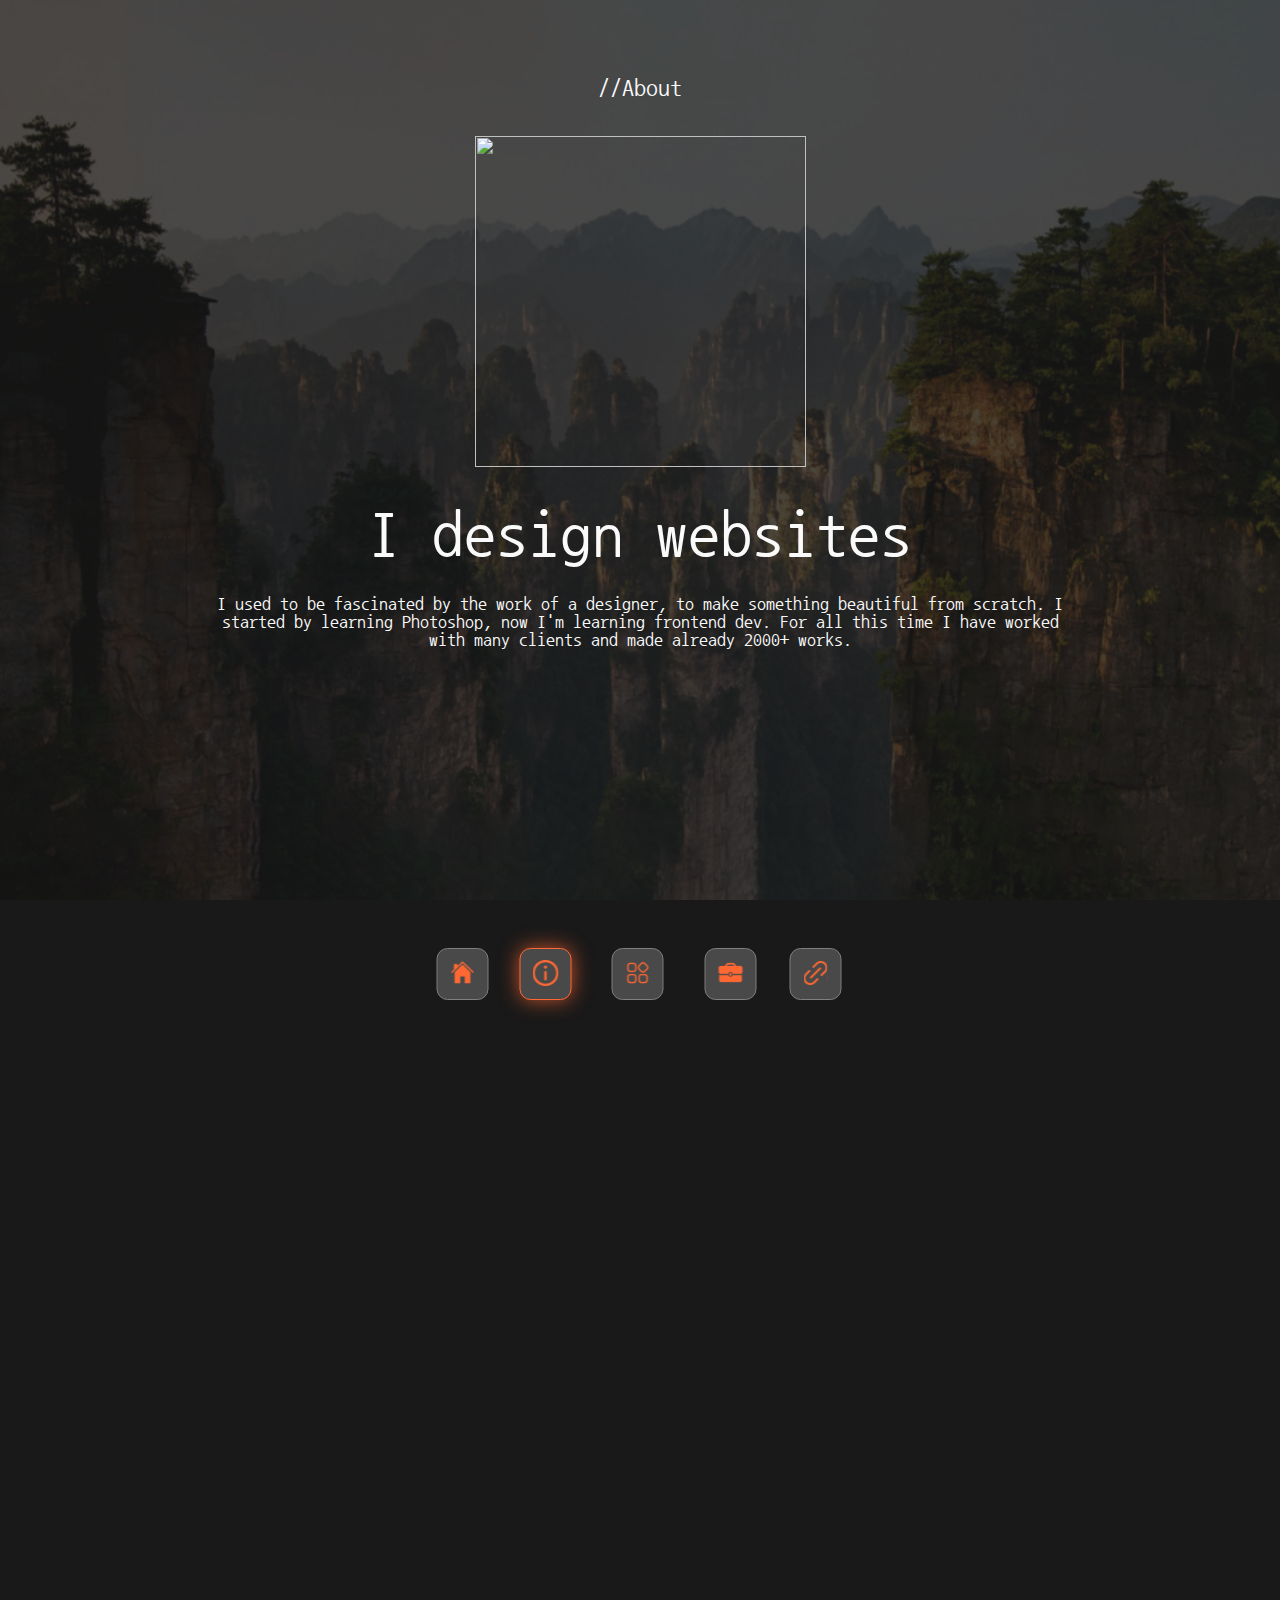
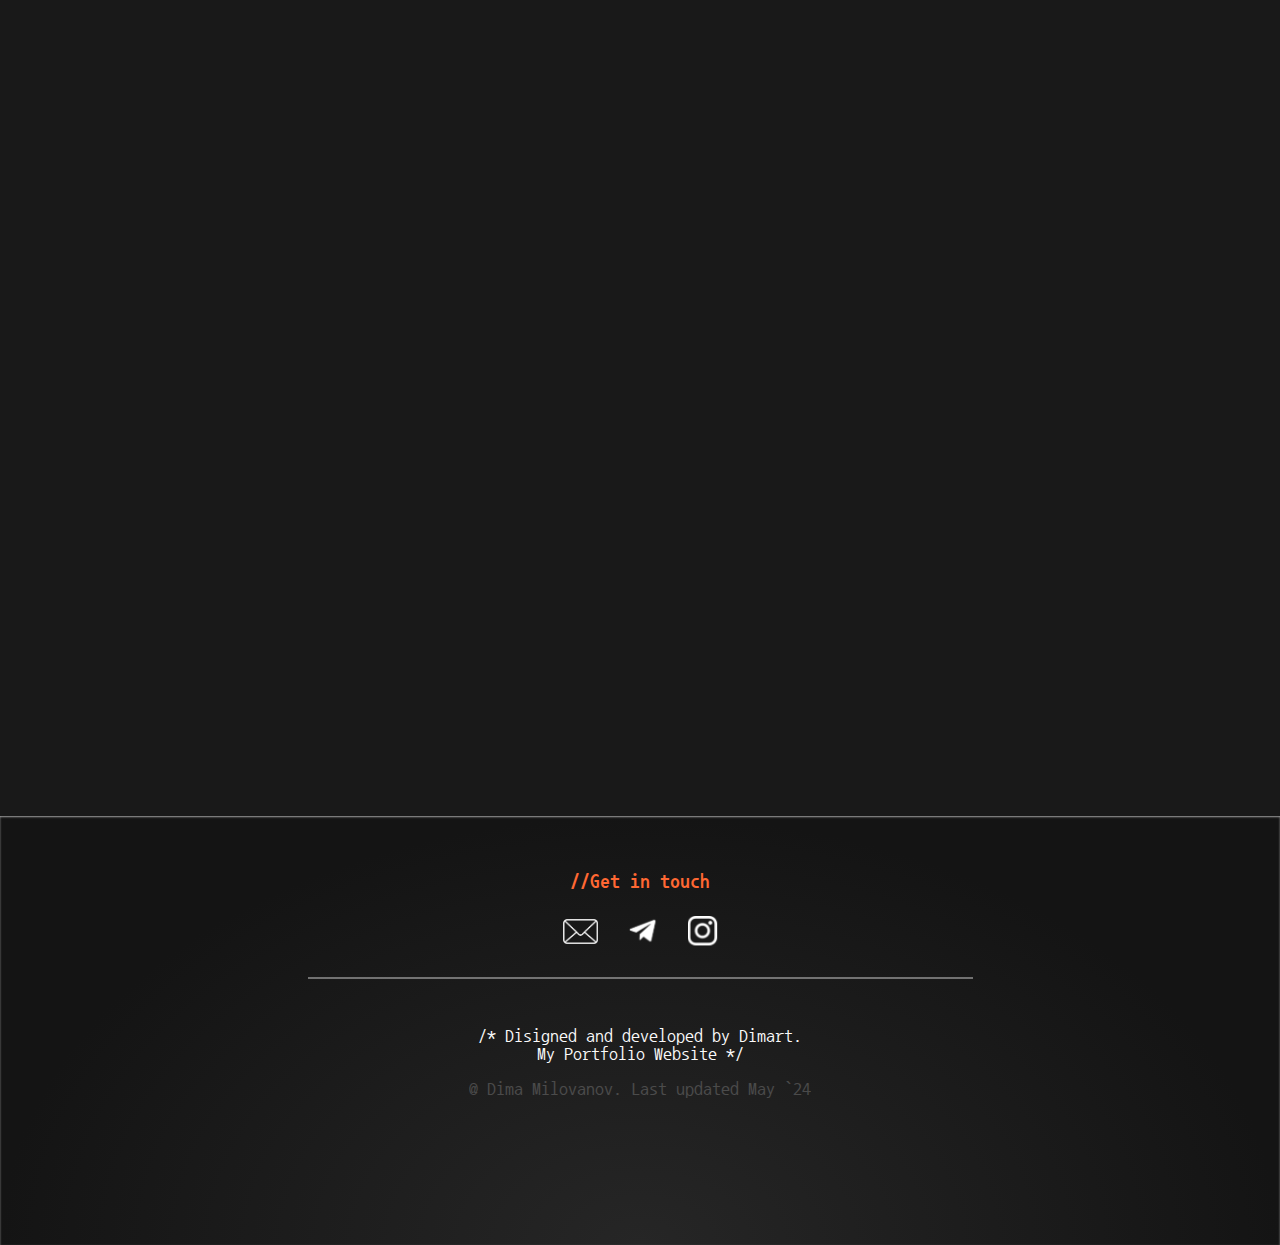
==== commit ad9c803a: "Add files via upload" ====
--- a/about.html
+++ b/about.html
@@ -35,7 +35,7 @@
         <section class="abt-section">
             <div class="container">
                 <h2 class="abt-title">//About</h3>
-                <img src="/images/avatar.svg" alt="" class="avatar">
+                <img src="./images/avatar.svg" alt="" class="avatar">
                 <h2 class="abt-subtitle">I design websites</h2>
                 <p class="abt-text">I used to be fascinated by the work of a designer, to make something beautiful from scratch. I started by learning Photoshop, now I'm learning frontend dev. For all this time I have worked with many clients and made already 2000+ works.</p>
             </div>
@@ -97,6 +97,17 @@
         <p class="info">@ Dima Milovanov. Last updated May `24</p>
         </footer>
     </div>
+    <style>
+        .all {
+            background-image: url(./images/abt.png);
+            background-position: center;
+            background-size: cover;
+            background-repeat: no-repeat;
+            font-family: Nanum Gothic Coding;
+            background-attachment: fixed;
+            animation: fadeInBackground 1s forwards;
+        }
+    </style>
     <script src="main.js"></script>
 </body>
 </html>--- a/css/main.min.css
+++ b/css/main.min.css
@@ -1 +1 @@
-@import"https://fonts.googleapis.com/css2?family=Yusei+Magic&display=swap";@import"https://fonts.googleapis.com/css2?family=Nanum+Gothic+Coding&display=swap";*{margin:0;padding:0;-webkit-box-sizing:border-box;box-sizing:border-box}a{color:inherit;text-decoration:none;-webkit-transition:.4s;transition:.4s}ul,li{list-style-type:none}body{background-color:#191919;color:#fafafa;font-family:Yusei Magic}.container{max-width:872px;margin:0 auto}.none{display:none}p{font-size:clamp(.75rem,.614rem + .68vw,1.125rem) !important}h3{font-size:clamp(3rem,2.636rem + 1.82vw,4rem) !important}.header{display:-webkit-box;display:-ms-flexbox;display:flex;-webkit-box-pack:center;-ms-flex-pack:center;justify-content:center;padding-top:22px;z-index:25;position:sticky;opacity:0;-webkit-animation:slideInTopBlock 2s 1s forwards;animation:slideInTopBlock 2s 1s forwards}.scrolling-container{width:600px;width:clamp(18.75rem,11.932rem + 34.09vw,37.5rem);overflow:hidden;border:2px solid #ff6833;border-radius:30px;padding:30px 20px;position:relative;display:-webkit-box;display:-ms-flexbox;display:flex;-webkit-box-align:center;-ms-flex-align:center;align-items:center}.scrolling-content{position:absolute;display:-webkit-box;display:-ms-flexbox;display:flex;-webkit-box-align:center;-ms-flex-align:center;align-items:center;gap:26px;width:60px;white-space:nowrap}span{font-family:"Yusei Magic",sans-serif;font-size:20px;color:#fafafa}.hero-section{background-image:url(./images/bg\ \(2\).png);background-size:cover;background-repeat:no-repeat;background-position:50% 50%;padding-bottom:80px;opacity:0;-webkit-animation:fadeInBackground 2s forwards;animation:fadeInBackground 2s forwards}.hero-title{font-size:144px;font-size:clamp(5.625rem,4.398rem + 6.14vw,9rem);line-height:209px;text-align:center;margin-top:190px;padding-bottom:312px;position:relative;opacity:0;-webkit-animation:slideInContent 2s 1s forwards;animation:slideInContent 2s 1s forwards}.hero-title::before{position:absolute;content:"";width:100%;height:751px;background-image:url(./images/item\ \(1\).png);left:0;background-position-x:center;background-size:cover;background-repeat:no-repeat;top:-280px}.button-nav--active{width:52px;width:clamp(2.5rem,2.227rem + 1.36vw,3.25rem);height:52px;height:clamp(2.5rem,2.227rem + 1.36vw,3.25rem);border:1px solid #ff6833;background-color:#494949;border-radius:11px;-webkit-box-shadow:0px 0px 20px 0px rgba(255,104,51,.74);box-shadow:0px 0px 20px 0px rgba(255,104,51,.74);-webkit-transition:.2s;transition:.2s}.button-nav{width:52px;width:clamp(2.5rem,2.227rem + 1.36vw,3.25rem);height:52px;height:clamp(2.5rem,2.227rem + 1.36vw,3.25rem);border:1px solid #7f7f7f;background-color:#494949;border-radius:11px;-webkit-transition:.2s;transition:.2s}.button-nav:hover,.button-nav--active:hover{background-color:#3c3c3c}.btn-wrap{text-align:center;font-size:10px}.item-info{margin-bottom:10px;background-image:url(./images/drop.svg);padding:2px 25px 9px 25px;background-size:cover;background-repeat:no-repeat;opacity:0;-webkit-transition:.4s;transition:.4s}@media(max-width: 992px){.item-info{display:none}}.home-wrap,.about-wrap,.services-wrap,.work-wrap,.links-wrap{-webkit-transition:.4s;transition:.4s}.home-wrap:hover .home-info,.about-wrap:hover .about-info,.services-wrap:hover .services-info,.works-wrap:hover .work-info,.links-wrap:hover .links-info{opacity:1}.nav-list{display:-webkit-box;display:-ms-flexbox;display:flex;-webkit-box-pack:center;-ms-flex-pack:center;justify-content:center;-webkit-box-align:center;-ms-flex-align:center;align-items:center;gap:10px;gap:clamp(0rem,-0.227rem + 1.14vw,.625rem);margin-top:-130px;z-index:20;position:fixed;left:50%;-webkit-transform:translateX(-50%);transform:translateX(-50%);-webkit-animation:slideInBottomBlock 1s 1.5s forwards;animation:slideInBottomBlock 1s 1.5s forwards;bottom:-100px}@media(max-width: 992px){.nav-list{gap:10px}}.footer-main{margin-top:-180px}.footer{background-image:radial-gradient(50% 100% at 50% 100%, rgb(38, 38, 38) 0%, rgb(20, 20, 20) 100%);-webkit-box-shadow:inset 0px 1px 2px 0px rgba(189,189,189,.83);box-shadow:inset 0px 1px 2px 0px rgba(189,189,189,.83);background-size:cover;background-repeat:no-repeat;position:sticky;text-align:center;font-family:"Nanum Gothic Coding",monospace;position:relative}.footer::before{position:absolute;content:"";background-image:url(./images/before.svg);width:417px;width:clamp(3.125rem,-5.216rem + 41.7vw,26.063rem);height:41px;left:0;bottom:20px}.footer::after{position:absolute;content:"";background-image:url(./images/after.svg);width:417px;width:clamp(3.125rem,-5.216rem + 41.7vw,26.063rem);height:41px;right:0;bottom:20px}.footer-title{font-size:20px;font-size:clamp(.875rem,.739rem + .68vw,1.25rem);color:#ff6833;padding-top:55px;padding-bottom:15px}.contacts{display:-webkit-box;display:-ms-flexbox;display:flex;-webkit-box-pack:center;-ms-flex-pack:center;justify-content:center;-webkit-box-align:center;-ms-flex-align:center;align-items:center;gap:10px;position:relative}.contacts::after{position:absolute;content:"";position:absolute;width:663px;width:clamp(18.75rem,10.5rem + 41.25vw,41.438rem);height:0;border:1px solid rgba(250,250,250,.4);bottom:-20px}.contact-img{width:50px;height:50px;padding:10px;border-radius:7px;-webkit-transition:.2s;transition:.2s}.contact-img--email{height:45px;padding:10px;border-radius:7px;-webkit-transition:.4s;transition:.4s}.contact-img:hover,.contact-img--email:hover{background-color:#434343}.content-abt{padding-top:68px;font-size:14px}.info{padding-top:17px;padding-bottom:147px;opacity:.2;font-size:clamp(.75rem,.659rem + .45vw,1rem)}@-webkit-keyframes fadeInBackground{from{opacity:0}to{opacity:1}}@keyframes fadeInBackground{from{opacity:0}to{opacity:1}}@-webkit-keyframes slideInContent{from{opacity:0}to{opacity:1}}@keyframes slideInContent{from{opacity:0}to{opacity:1}}@-webkit-keyframes fadeInContent{from{opacity:0}to{opacity:1}}@keyframes fadeInContent{from{opacity:0}to{opacity:1}}@-webkit-keyframes slideInTopBlock{from{-webkit-transform:translateY(-50px);transform:translateY(-50px);opacity:0}to{-webkit-transform:translateY(0);transform:translateY(0);opacity:1}}@keyframes slideInTopBlock{from{-webkit-transform:translateY(-50px);transform:translateY(-50px);opacity:0}to{-webkit-transform:translateY(0);transform:translateY(0);opacity:1}}@-webkit-keyframes fadeInPseudoElement{from{opacity:0}to{opacity:1}}@keyframes fadeInPseudoElement{from{opacity:0}to{opacity:1}}@-webkit-keyframes slideInBottomBlock{from{bottom:-100px}to{bottom:10px}}@keyframes slideInBottomBlock{from{bottom:-100px}to{bottom:10px}}.all{background-image:url(./images/abt.png);background-position:center;background-size:cover;background-repeat:no-repeat;font-family:Nanum Gothic Coding;background-attachment:fixed;-webkit-animation:fadeInBackground 1s forwards;animation:fadeInBackground 1s forwards}.abt-title{font-size:24px;text-align:center;padding-top:76px;font-weight:400;opacity:0;-webkit-transform:translateY(40px);transform:translateY(40px);-webkit-transition:opacity .2s,-webkit-transform .2s;transition:opacity .2s,-webkit-transform .2s;transition:opacity .2s,transform .2s;transition:opacity .2s,transform .2s,-webkit-transform .2s}.abt-title.show{opacity:1;-webkit-transform:translateY(0);transform:translateY(0)}.avatar{display:block;margin:36px auto;opacity:0;-webkit-transform:translateY(20px);transform:translateY(20px);-webkit-transition:opacity .2s,-webkit-transform .2s;transition:opacity .2s,-webkit-transform .2s;transition:opacity .2s,transform .2s;transition:opacity .2s,transform .2s,-webkit-transform .2s;width:clamp(12.5rem,9.523rem + 14.89vw,20.688rem);height:clamp(12.5rem,9.523rem + 14.89vw,20.688rem)}.avatar.show{opacity:1;-webkit-transform:translateY(0);transform:translateY(0)}.abt-subtitle{font-size:64px;font-size:clamp(3rem,2.636rem + 1.82vw,4rem);text-align:center;font-weight:400;opacity:0;-webkit-transform:translateY(20px);transform:translateY(20px);-webkit-transition:opacity .2s,-webkit-transform .2s;transition:opacity .2s,-webkit-transform .2s;transition:opacity .2s,transform .2s;transition:opacity .2s,transform .2s,-webkit-transform .2s}.abt-subtitle.show{opacity:1;-webkit-transform:translateY(0);transform:translateY(0)}.abt-text{font-size:18px;font-weight:400;text-align:center;margin-top:28px;padding-bottom:103px;opacity:0;-webkit-transform:translateY(40px);transform:translateY(40px);-webkit-transition:opacity .2s,-webkit-transform .2s;transition:opacity .2s,-webkit-transform .2s;transition:opacity .2s,transform .2s;transition:opacity .2s,transform .2s,-webkit-transform .2s}.abt-text.show{opacity:1;-webkit-transform:translateY(0);transform:translateY(0)}.des-subtitle{font-size:64px;font-size:clamp(3rem,2.636rem + 1.82vw,4rem);font-weight:400;text-align:center;margin-top:97px;opacity:0;-webkit-transform:translateY(40px);transform:translateY(40px);-webkit-transition:opacity .2s,-webkit-transform .2s;transition:opacity .2s,-webkit-transform .2s;transition:opacity .2s,transform .2s;transition:opacity .2s,transform .2s,-webkit-transform .2s}.des-subtitle.show{opacity:1;-webkit-transform:translateY(0);transform:translateY(0)}.des-text{font-size:18px;font-weight:400;text-align:center;margin-top:28px;position:relative;display:-webkit-box;display:-ms-flexbox;display:flex;-webkit-box-pack:center;-ms-flex-pack:center;justify-content:center;padding-bottom:120px;opacity:0;-webkit-transform:translateY(40px);transform:translateY(40px);-webkit-transition:opacity .2s,-webkit-transform .2s;transition:opacity .2s,-webkit-transform .2s;transition:opacity .2s,transform .2s;transition:opacity .2s,transform .2s,-webkit-transform .2s}.des-text::after{position:absolute;content:"";width:775px;width:clamp(19.375rem,8.807rem + 52.84vw,48.438rem);height:1px;background-color:#878787;bottom:0}.des-text.show{opacity:1;-webkit-transform:translateY(0);transform:translateY(0)}.skills-title{font-size:64px;font-size:clamp(3rem,2.636rem + 1.82vw,4rem);font-weight:400;text-align:center;margin-top:88px;margin-bottom:40px;opacity:0;-webkit-transform:translateY(40px);transform:translateY(40px);-webkit-transition:opacity .2s,-webkit-transform .2s;transition:opacity .2s,-webkit-transform .2s;transition:opacity .2s,transform .2s;transition:opacity .2s,transform .2s,-webkit-transform .2s}.skills-title.show{opacity:1;-webkit-transform:translateY(0);transform:translateY(0)}.img-container{position:relative;display:inline-block;opacity:0;-webkit-transform:translateY(40px);transform:translateY(40px);-webkit-transition:opacity .2s,-webkit-transform .2s;transition:opacity .2s,-webkit-transform .2s;transition:opacity .2s,transform .2s;transition:opacity .2s,transform .2s,-webkit-transform .2s}.img-container.show{opacity:1;-webkit-transform:translateY(0);transform:translateY(0)}.img-container img.background-image{display:block;width:100%;height:auto}.scroll-container{position:absolute;overflow:hidden;bottom:18px;bottom:clamp(.313rem,.017rem + 1.48vw,1.125rem);left:20px;width:820px;width:clamp(18.75rem,6.25rem + 62.5vw,53.125rem)}.scroll-content{display:-webkit-box;display:-ms-flexbox;display:flex;gap:19px;-webkit-box-align:center;-ms-flex-align:center;align-items:center;width:clamp(18.75rem,6.25rem + 62.5vw,53.125rem) !important}.me-section{padding-bottom:175px}.me-subtitle{font-size:64px;font-size:clamp(3rem,2.636rem + 1.82vw,4rem);font-weight:400;text-align:center;margin:88px 0 40px;opacity:0;-webkit-transform:translateY(40px);transform:translateY(40px);-webkit-transition:opacity .2s,-webkit-transform .2s;transition:opacity .2s,-webkit-transform .2s;transition:opacity .2s,transform .2s;transition:opacity .2s,transform .2s,-webkit-transform .2s}.me-subtitle.show{opacity:1;-webkit-transform:translateY(0);transform:translateY(0)}.text{font-family:Yusei Magic;font-weight:400;font-size:clamp(.625rem,.398rem + 1.14vw,1.25rem)}.facts{border:1px solid #7f7f7f;border-radius:23px;opacity:0;-webkit-transform:translateY(40px);transform:translateY(40px);-webkit-transition:opacity .5s,-webkit-transform .5s;transition:opacity .5s,-webkit-transform .5s;transition:opacity .5s,transform .5s;transition:opacity .5s,transform .5s,-webkit-transform .5s}.facts.show{opacity:1;-webkit-transform:translateY(0);transform:translateY(0)}#generateFactBtn{padding:8px 7px 4px 7px;font-size:16px;cursor:pointer;margin-right:23px;background-color:#494949;border:1px solid #7f7f7f;border-radius:11px}.btn-img{width:clamp(.938rem,.756rem + .91vw,1.438rem);height:clamp(.938rem,.756rem + .91vw,1.438rem)}#randomFact{margin-top:30px;margin-left:23px;font-family:Nanum Gothic Coding;padding-bottom:40px}.content{display:-webkit-box;display:-ms-flexbox;display:flex;-webkit-box-pack:justify;-ms-flex-pack:justify;justify-content:space-between;-webkit-box-align:center;-ms-flex-align:center;align-items:center;position:relative;padding-bottom:11px;padding-top:40px}.content::after{position:absolute;content:"";width:827px;width:clamp(14.375rem,.807rem + 67.84vw,51.688rem);height:0;border:1px solid #fafafa;opacity:.51;bottom:0;left:23px}#factNumber{margin-left:23px;font-size:24px;font-weight:400;color:#ff6833}.services-title{font-size:24px;font-weight:400;text-align:center;padding-top:76px;padding-bottom:46px;opacity:0;-webkit-transform:translateY(40px);transform:translateY(40px);-webkit-transition:opacity .5s,-webkit-transform .5s;transition:opacity .5s,-webkit-transform .5s;transition:opacity .5s,transform .5s;transition:opacity .5s,transform .5s,-webkit-transform .5s}.services-title.show{opacity:1;-webkit-transform:translateY(0);transform:translateY(0)}.serv-subtitle{font-size:64px;font-size:clamp(3rem,2.636rem + 1.82vw,4rem);font-weight:400;text-align:center;margin-bottom:40px;opacity:0;-webkit-transform:translateY(40px);transform:translateY(40px);-webkit-transition:opacity .5s,-webkit-transform .5s;transition:opacity .5s,-webkit-transform .5s;transition:opacity .5s,transform .5s;transition:opacity .5s,transform .5s,-webkit-transform .5s}.serv-subtitle.show{opacity:1;-webkit-transform:translateY(0);transform:translateY(0)}.serv-info{font-size:18px;font-weight:400;text-align:center;opacity:0;-webkit-transform:translateY(40px);transform:translateY(40px);-webkit-transition:opacity .5s,-webkit-transform .5s;transition:opacity .5s,-webkit-transform .5s;transition:opacity .5s,transform .5s;transition:opacity .5s,transform .5s,-webkit-transform .5s}.serv-info.show{opacity:1;-webkit-transform:translateY(0);transform:translateY(0)}.grdes-title{font-size:64px;font-size:clamp(2.25rem,1.614rem + 3.18vw,4rem);font-weight:400;margin:180px auto 100px;background-image:url(./images/rm.svg);background-size:cover;background-repeat:no-repeat;padding:14px 17px;width:482px;width:clamp(17.5rem,12.909rem + 22.95vw,30.125rem);opacity:0;-webkit-transform:translateY(40px);transform:translateY(40px);-webkit-transition:opacity .5s,-webkit-transform .5s;transition:opacity .5s,-webkit-transform .5s;transition:opacity .5s,transform .5s;transition:opacity .5s,transform .5s,-webkit-transform .5s;text-align:center}@media(max-width: 680px){.grdes-title{background:none}}.grdes-title.show{opacity:1;-webkit-transform:translateY(0);transform:translateY(0)}.samples{display:-webkit-box;display:-ms-flexbox;display:flex;-webkit-box-pack:center;-ms-flex-pack:center;justify-content:center;-ms-flex-wrap:wrap;flex-wrap:wrap;gap:40px;border:1px solid #7f7f7f;border-radius:30px;padding:30px;opacity:0;-webkit-transform:translateY(40px);transform:translateY(40px);-webkit-transition:opacity .5s,-webkit-transform .5s;transition:opacity .5s,-webkit-transform .5s;transition:opacity .5s,transform .5s;transition:opacity .5s,transform .5s,-webkit-transform .5s}.samples.show{opacity:1;-webkit-transform:translateY(0);transform:translateY(0)}.sample-img{width:clamp(12.5rem,11.545rem + 4.77vw,15.125rem);height:clamp(12.5rem,11.545rem + 4.77vw,15.125rem)}.more-btn{border:1.5px solid #7f7f7f;border-radius:16px;background:#494949;color:#fafafa;width:100%;height:68px;margin-top:40px;opacity:0;-webkit-transform:translateY(40px);transform:translateY(40px);-webkit-transition:opacity .5s,-webkit-transform .5s;transition:opacity .5s,-webkit-transform .5s;transition:opacity .5s,transform .5s;transition:opacity .5s,transform .5s,-webkit-transform .5s}.more-btn.show{opacity:1;-webkit-transform:translateY(0);transform:translateY(0)}.more-link{display:-webkit-box;display:-ms-flexbox;display:flex;-webkit-box-align:center;-ms-flex-align:center;align-items:center;gap:5px;font-size:24px;font-weight:400;-webkit-box-pack:center;-ms-flex-pack:center;justify-content:center}.web-title{font-size:64px;font-size:clamp(2.25rem,1.614rem + 3.18vw,4rem);font-weight:400;margin:180px auto 100px;background-size:cover;background-repeat:no-repeat;background-image:url(./images/rn.svg);padding:16px 30px 15px 28px;width:380px;width:clamp(17.5rem,15.227rem + 11.36vw,23.75rem);opacity:0;-webkit-transform:translateY(40px);transform:translateY(40px);-webkit-transition:opacity .5s,-webkit-transform .5s;transition:opacity .5s,-webkit-transform .5s;transition:opacity .5s,transform .5s;transition:opacity .5s,transform .5s,-webkit-transform .5s;text-align:center}@media(max-width: 680px){.web-title{background:none}}.web-title.show{opacity:1;-webkit-transform:translateY(0);transform:translateY(0)}.last{margin-bottom:157px;opacity:0;-webkit-transform:translateY(40px);transform:translateY(40px);-webkit-transition:opacity .5s,-webkit-transform .5s;transition:opacity .5s,-webkit-transform .5s;transition:opacity .5s,transform .5s;transition:opacity .5s,transform .5s,-webkit-transform .5s}.last.show{opacity:1;-webkit-transform:translateY(0);transform:translateY(0)}.sec{opacity:0;-webkit-transform:translateY(40px);transform:translateY(40px);-webkit-transition:opacity .5s,-webkit-transform .5s;transition:opacity .5s,-webkit-transform .5s;transition:opacity .5s,transform .5s;transition:opacity .5s,transform .5s,-webkit-transform .5s}.sec.show{opacity:1;-webkit-transform:translateY(0);transform:translateY(0)}.work-title{padding-top:76px;margin-bottom:45px;font-size:24px;font-weight:400;text-align:center;opacity:0;-webkit-transform:translateY(40px);transform:translateY(40px);-webkit-transition:opacity .5s,-webkit-transform .5s;transition:opacity .5s,-webkit-transform .5s;transition:opacity .5s,transform .5s;transition:opacity .5s,transform .5s,-webkit-transform .5s}.work-title.show{opacity:1;-webkit-transform:translateY(0);transform:translateY(0)}.work-subtitle{font-size:64px;font-size:clamp(3rem,2.636rem + 1.82vw,4rem);font-weight:400;text-align:center;margin-bottom:40px;opacity:0;-webkit-transform:translateY(40px);transform:translateY(40px);-webkit-transition:opacity .5s,-webkit-transform .5s;transition:opacity .5s,-webkit-transform .5s;transition:opacity .5s,transform .5s;transition:opacity .5s,transform .5s,-webkit-transform .5s}.work-subtitle.show{opacity:1;-webkit-transform:translateY(0);transform:translateY(0)}.work-content{font-size:18px;font-weight:400;text-align:center;margin-bottom:66px;opacity:0;-webkit-transform:translateY(40px);transform:translateY(40px);-webkit-transition:opacity .5s,-webkit-transform .5s;transition:opacity .5s,-webkit-transform .5s;transition:opacity .5s,transform .5s;transition:opacity .5s,transform .5s,-webkit-transform .5s}.work-content.show{opacity:1;-webkit-transform:translateY(0);transform:translateY(0)}.gr-title{font-size:24px;font-weight:400;text-align:center;margin-bottom:56px;opacity:0;-webkit-transform:translateY(40px);transform:translateY(40px);-webkit-transition:opacity .5s,-webkit-transform .5s;transition:opacity .5s,-webkit-transform .5s;transition:opacity .5s,transform .5s;transition:opacity .5s,transform .5s,-webkit-transform .5s}.logo,.slide-logo{width:clamp(18.75rem,15.568rem + 15.91vw,27.5rem);height:clamp(18.75rem,15.568rem + 15.91vw,27.5rem)}.logos,.thumbnails{opacity:0;-webkit-transform:translateY(40px);transform:translateY(40px);-webkit-transition:opacity .5s,-webkit-transform .5s;transition:opacity .5s,-webkit-transform .5s;transition:opacity .5s,transform .5s;transition:opacity .5s,transform .5s,-webkit-transform .5s;-ms-flex-wrap:wrap;flex-wrap:wrap}@media(max-width: 774px){.logos,.thumbnails{display:-webkit-box;display:-ms-flexbox;display:flex;-webkit-box-pack:center;-ms-flex-pack:center;justify-content:center;-webkit-box-orient:vertical;-webkit-box-direction:normal;-ms-flex-direction:column;flex-direction:column;text-align:center}}.banners{opacity:0;-webkit-transform:translateY(40px);transform:translateY(40px);-webkit-transition:opacity .5s,-webkit-transform .5s;transition:opacity .5s,-webkit-transform .5s;transition:opacity .5s,transform .5s;transition:opacity .5s,transform .5s,-webkit-transform .5s;-ms-flex-wrap:wrap;flex-wrap:wrap}.logos.show,.thumbnails.show,.banners.show{opacity:1;-webkit-transform:translateY(0);transform:translateY(0)}.gr-title.show{opacity:1;-webkit-transform:translateY(0);transform:translateY(0)}.swiper{width:440px;position:relative;overflow:hidden;border-radius:50px}@media(max-width: 774px){.swiper{margin:0 auto;margin-bottom:30px}}.thumbnails-swiper{height:245px}.slider{display:-webkit-box;display:-ms-flexbox;display:flex;width:440px;-webkit-transition:-webkit-transform .5s ease;transition:-webkit-transform .5s ease;transition:transform .5s ease;transition:transform .5s ease, -webkit-transform .5s ease}.slide{-webkit-box-flex:0;-ms-flex:0 0 440px;flex:0 0 440px}.logos,.thumbnails{display:-webkit-box;display:-ms-flexbox;display:flex;-webkit-box-pack:justify;-ms-flex-pack:justify;justify-content:space-between}.logo-title{font-size:48px;font-weight:400;position:relative}.logo-title::after{position:absolute;content:"";width:330px;height:179px;border:1px solid #fafafa;opacity:.36;left:0;top:180px}@media(max-width: 774px){.logo-title::after{width:0;height:0}}.text-logo{margin-top:260px}@media(max-width: 774px){.text-logo{margin-top:30px}}.banners-swiper{margin:0 auto}@media(max-width: 774px){.content-banners{text-align:center;display:-webkit-box;display:-ms-flexbox;display:flex;-webkit-box-pack:center;-ms-flex-pack:center;justify-content:center;-webkit-box-orient:vertical;-webkit-box-direction:normal;-ms-flex-direction:column;flex-direction:column}}.thumbnails-title{font-size:48px;font-weight:400;position:relative}.thumbnails-title::after{position:absolute;content:"";width:351px;height:70px;border:1px solid #fafafa;opacity:.36;left:0;top:120px}@media(max-width: 774px){.thumbnails-title::after{width:0;height:0}}.text-thumbnails{margin-top:120px}@media(max-width: 774px){.text-thumbnails{margin-top:30px}}.thumb,.thumbnail-slide{width:clamp(20rem,17.273rem + 13.64vw,27.5rem);height:clamp(11.563rem,9.744rem + 9.09vw,16.563rem)}.thumbnails,.banners{margin-top:123px}.content-banners{display:-webkit-box;display:-ms-flexbox;display:flex;-webkit-box-pack:justify;-ms-flex-pack:justify;justify-content:space-between;margin-top:46px}.banner-title{font-size:48px;font-weight:400;position:relative}.banner-title::after{position:absolute;content:"";width:245px;height:93px;border:1px solid #fafafa;opacity:.36;left:340px;top:3px}@media(max-width: 774px){.banner-title::after{width:0;height:0}}.text-banner{font-size:18px;font-weight:400}@media(max-width: 774px){.text-banner{margin-top:30px}}.banner-slide,.banners-swiper,.banner{width:876px;width:clamp(20rem,7.364rem + 63.18vw,54.75rem);height:145px;height:clamp(3.125rem,.966rem + 10.8vw,9.063rem)}.banner-slide{-webkit-box-flex:0;-ms-flex:0 0 876px;flex:0 0 876px}.webdes-title{font-size:24px;font-weight:400;text-align:center;margin-top:132px;margin-bottom:28px;opacity:0;-webkit-transform:translateY(40px);transform:translateY(40px);-webkit-transition:opacity .5s,-webkit-transform .5s;transition:opacity .5s,-webkit-transform .5s;transition:opacity .5s,transform .5s;transition:opacity .5s,transform .5s,-webkit-transform .5s}.webdes-title.show{opacity:1;-webkit-transform:translateY(0);transform:translateY(0)}.webdes{max-width:659px;margin:0 auto}.site{display:-webkit-box;display:-ms-flexbox;display:flex;-webkit-box-pack:center;-ms-flex-pack:center;justify-content:center}.site-preview{width:659px;width:clamp(18.75rem,10.591rem + 40.8vw,41.188rem);margin:0 auto 59px;opacity:0;-webkit-transform:translateY(40px);transform:translateY(40px);-webkit-transition:opacity .5s,-webkit-transform .5s;transition:opacity .5s,-webkit-transform .5s;transition:opacity .5s,transform .5s;transition:opacity .5s,transform .5s,-webkit-transform .5s}.site-preview.show{opacity:1;-webkit-transform:translateY(0);transform:translateY(0)}.footer-work{margin-top:210px}.nav-list-not-fixed{display:-webkit-box;display:-ms-flexbox;display:flex;-webkit-box-pack:center;-ms-flex-pack:center;justify-content:center;margin-bottom:100px;opacity:0;-webkit-transform:translateY(40px);transform:translateY(40px);-webkit-transition:opacity .5s,-webkit-transform .5s;transition:opacity .5s,-webkit-transform .5s;transition:opacity .5s,transform .5s;transition:opacity .5s,transform .5s,-webkit-transform .5s;gap:5px}.nav-list-not-fixed.show{opacity:1;-webkit-transform:translateY(0);transform:translateY(0)}.links-title{font-size:24px;font-weight:400;padding-top:76px;text-align:center;margin-bottom:45px;opacity:0;-webkit-transform:translateY(40px);transform:translateY(40px);-webkit-transition:opacity .5s,-webkit-transform .5s;transition:opacity .5s,-webkit-transform .5s;transition:opacity .5s,transform .5s;transition:opacity .5s,transform .5s,-webkit-transform .5s}.links-title.show{opacity:1;-webkit-transform:translateY(0);transform:translateY(0)}.links-subtitle{font-size:64px;font-size:clamp(3rem,2.636rem + 1.82vw,4rem);font-weight:400;text-align:center;margin-bottom:40px;opacity:0;-webkit-transform:translateY(40px);transform:translateY(40px);-webkit-transition:opacity .5s,-webkit-transform .5s;transition:opacity .5s,-webkit-transform .5s;transition:opacity .5s,transform .5s;transition:opacity .5s,transform .5s,-webkit-transform .5s}.links-subtitle.show{opacity:1;-webkit-transform:translateY(0);transform:translateY(0)}.links-subtitle-other{font-size:64px;font-size:clamp(3rem,2.636rem + 1.82vw,4rem);font-weight:400;text-align:center;margin-bottom:40px;margin-top:81px;opacity:0;-webkit-transform:translateY(40px);transform:translateY(40px);-webkit-transition:opacity .5s,-webkit-transform .5s;transition:opacity .5s,-webkit-transform .5s;transition:opacity .5s,transform .5s;transition:opacity .5s,transform .5s,-webkit-transform .5s}.links-subtitle-other.show{opacity:1;-webkit-transform:translateY(0);transform:translateY(0)}/*# sourceMappingURL=main.min.css.map */+@import"https://fonts.googleapis.com/css2?family=Yusei+Magic&display=swap";@import"https://fonts.googleapis.com/css2?family=Nanum+Gothic+Coding&display=swap";*{margin:0;padding:0;-webkit-box-sizing:border-box;box-sizing:border-box}a{color:inherit;text-decoration:none;-webkit-transition:.4s;transition:.4s}ul,li{list-style-type:none}body{background-color:#191919;color:#fafafa;font-family:Yusei Magic}.container{max-width:872px;margin:0 auto}.none{display:none}p{font-size:clamp(.75rem,.614rem + .68vw,1.125rem) !important}h3{font-size:clamp(3rem,2.636rem + 1.82vw,4rem) !important}.header{display:-webkit-box;display:-ms-flexbox;display:flex;-webkit-box-pack:center;-ms-flex-pack:center;justify-content:center;padding-top:22px;z-index:25;position:sticky;opacity:0;-webkit-animation:slideInTopBlock 2s 1s forwards;animation:slideInTopBlock 2s 1s forwards}.scrolling-container{width:600px;width:clamp(18.75rem,11.932rem + 34.09vw,37.5rem);overflow:hidden;border:2px solid #ff6833;border-radius:30px;padding:30px 20px;position:relative;display:-webkit-box;display:-ms-flexbox;display:flex;-webkit-box-align:center;-ms-flex-align:center;align-items:center}.scrolling-content{position:absolute;display:-webkit-box;display:-ms-flexbox;display:flex;-webkit-box-align:center;-ms-flex-align:center;align-items:center;gap:26px;width:60px;white-space:nowrap}span{font-family:"Yusei Magic",sans-serif;font-size:20px;color:#fafafa}.hero-section{background-image:url(./images/bg\ \(2\).png);background-size:cover;background-repeat:no-repeat;background-position:50% 50%;padding-bottom:80px;opacity:0;-webkit-animation:fadeInBackground 2s forwards;animation:fadeInBackground 2s forwards}.hero-title{font-size:144px;font-size:clamp(5.625rem,4.398rem + 6.14vw,9rem);line-height:209px;text-align:center;margin-top:190px;padding-bottom:312px;position:relative;opacity:0;-webkit-animation:slideInContent 2s 1s forwards;animation:slideInContent 2s 1s forwards}.hero-title::before{position:absolute;content:"";width:100%;height:751px;background-image:url(./images/item\ \(1\).png);left:0;background-position-x:center;background-size:cover;background-repeat:no-repeat;top:-280px}.button-nav--active{width:52px;width:clamp(2.5rem,2.227rem + 1.36vw,3.25rem);height:52px;height:clamp(2.5rem,2.227rem + 1.36vw,3.25rem);border:1px solid #ff6833;background-color:#494949;border-radius:11px;-webkit-box-shadow:0px 0px 20px 0px rgba(255,104,51,.74);box-shadow:0px 0px 20px 0px rgba(255,104,51,.74);-webkit-transition:.2s;transition:.2s}.button-nav{width:52px;width:clamp(2.5rem,2.227rem + 1.36vw,3.25rem);height:52px;height:clamp(2.5rem,2.227rem + 1.36vw,3.25rem);border:1px solid #7f7f7f;background-color:#494949;border-radius:11px;-webkit-transition:.2s;transition:.2s}.button-nav:hover,.button-nav--active:hover{background-color:#3c3c3c}.btn-wrap{text-align:center;font-size:10px}.item-info{margin-bottom:10px;background-image:url(./images/drop.svg);padding:2px 25px 9px 25px;background-size:cover;background-repeat:no-repeat;opacity:0;-webkit-transition:.4s;transition:.4s}@media(max-width: 992px){.item-info{display:none}}.home-wrap,.about-wrap,.services-wrap,.work-wrap,.links-wrap{-webkit-transition:.4s;transition:.4s}.home-wrap:hover .home-info,.about-wrap:hover .about-info,.services-wrap:hover .services-info,.works-wrap:hover .work-info,.links-wrap:hover .links-info{opacity:1}.nav-list{display:-webkit-box;display:-ms-flexbox;display:flex;-webkit-box-pack:center;-ms-flex-pack:center;justify-content:center;-webkit-box-align:center;-ms-flex-align:center;align-items:center;gap:10px;gap:clamp(0rem,-0.227rem + 1.14vw,.625rem);margin-top:-130px;z-index:20;position:fixed;left:50%;-webkit-transform:translateX(-50%);transform:translateX(-50%);-webkit-animation:slideInBottomBlock 1s 1.5s forwards;animation:slideInBottomBlock 1s 1.5s forwards;bottom:-100px}@media(max-width: 992px){.nav-list{gap:10px}}.footer-main{margin-top:-180px}.footer{background-image:radial-gradient(50% 100% at 50% 100%, rgb(38, 38, 38) 0%, rgb(20, 20, 20) 100%);-webkit-box-shadow:inset 0px 1px 2px 0px rgba(189,189,189,.83);box-shadow:inset 0px 1px 2px 0px rgba(189,189,189,.83);background-size:cover;background-repeat:no-repeat;position:sticky;text-align:center;font-family:"Nanum Gothic Coding",monospace;position:relative}.footer::before{position:absolute;content:"";background-image:url(./images/before.svg);width:417px;width:clamp(3.125rem,-5.216rem + 41.7vw,26.063rem);height:41px;left:0;bottom:20px}.footer::after{position:absolute;content:"";background-image:url(./images/after.svg);width:417px;width:clamp(3.125rem,-5.216rem + 41.7vw,26.063rem);height:41px;right:0;bottom:20px}.footer-title{font-size:20px;font-size:clamp(.875rem,.739rem + .68vw,1.25rem);color:#ff6833;padding-top:55px;padding-bottom:15px}.contacts{display:-webkit-box;display:-ms-flexbox;display:flex;-webkit-box-pack:center;-ms-flex-pack:center;justify-content:center;-webkit-box-align:center;-ms-flex-align:center;align-items:center;gap:10px;position:relative}.contacts::after{position:absolute;content:"";position:absolute;width:663px;width:clamp(18.75rem,10.5rem + 41.25vw,41.438rem);height:0;border:1px solid rgba(250,250,250,.4);bottom:-20px}.contact-img{width:50px;height:50px;padding:10px;border-radius:7px;-webkit-transition:.2s;transition:.2s}.contact-img--email{height:45px;padding:10px;border-radius:7px;-webkit-transition:.4s;transition:.4s}.contact-img:hover,.contact-img--email:hover{background-color:#434343}.content-abt{padding-top:68px;font-size:14px}.info{padding-top:17px;padding-bottom:147px;opacity:.2;font-size:clamp(.75rem,.659rem + .45vw,1rem)}@-webkit-keyframes fadeInBackground{from{opacity:0}to{opacity:1}}@keyframes fadeInBackground{from{opacity:0}to{opacity:1}}@-webkit-keyframes slideInContent{from{opacity:0}to{opacity:1}}@keyframes slideInContent{from{opacity:0}to{opacity:1}}@-webkit-keyframes fadeInContent{from{opacity:0}to{opacity:1}}@keyframes fadeInContent{from{opacity:0}to{opacity:1}}@-webkit-keyframes slideInTopBlock{from{-webkit-transform:translateY(-50px);transform:translateY(-50px);opacity:0}to{-webkit-transform:translateY(0);transform:translateY(0);opacity:1}}@keyframes slideInTopBlock{from{-webkit-transform:translateY(-50px);transform:translateY(-50px);opacity:0}to{-webkit-transform:translateY(0);transform:translateY(0);opacity:1}}@-webkit-keyframes fadeInPseudoElement{from{opacity:0}to{opacity:1}}@keyframes fadeInPseudoElement{from{opacity:0}to{opacity:1}}@-webkit-keyframes slideInBottomBlock{from{bottom:-100px}to{bottom:10px}}@keyframes slideInBottomBlock{from{bottom:-100px}to{bottom:10px}}.abt-title{font-size:24px;text-align:center;padding-top:76px;font-weight:400;opacity:0;-webkit-transform:translateY(40px);transform:translateY(40px);-webkit-transition:opacity .2s,-webkit-transform .2s;transition:opacity .2s,-webkit-transform .2s;transition:opacity .2s,transform .2s;transition:opacity .2s,transform .2s,-webkit-transform .2s}.abt-title.show{opacity:1;-webkit-transform:translateY(0);transform:translateY(0)}.avatar{display:block;margin:36px auto;opacity:0;-webkit-transform:translateY(20px);transform:translateY(20px);-webkit-transition:opacity .2s,-webkit-transform .2s;transition:opacity .2s,-webkit-transform .2s;transition:opacity .2s,transform .2s;transition:opacity .2s,transform .2s,-webkit-transform .2s;width:clamp(12.5rem,9.523rem + 14.89vw,20.688rem);height:clamp(12.5rem,9.523rem + 14.89vw,20.688rem)}.avatar.show{opacity:1;-webkit-transform:translateY(0);transform:translateY(0)}.abt-subtitle{font-size:64px;font-size:clamp(3rem,2.636rem + 1.82vw,4rem);text-align:center;font-weight:400;opacity:0;-webkit-transform:translateY(20px);transform:translateY(20px);-webkit-transition:opacity .2s,-webkit-transform .2s;transition:opacity .2s,-webkit-transform .2s;transition:opacity .2s,transform .2s;transition:opacity .2s,transform .2s,-webkit-transform .2s}.abt-subtitle.show{opacity:1;-webkit-transform:translateY(0);transform:translateY(0)}.abt-text{font-size:18px;font-weight:400;text-align:center;margin-top:28px;padding-bottom:103px;opacity:0;-webkit-transform:translateY(40px);transform:translateY(40px);-webkit-transition:opacity .2s,-webkit-transform .2s;transition:opacity .2s,-webkit-transform .2s;transition:opacity .2s,transform .2s;transition:opacity .2s,transform .2s,-webkit-transform .2s}.abt-text.show{opacity:1;-webkit-transform:translateY(0);transform:translateY(0)}.des-subtitle{font-size:64px;font-size:clamp(3rem,2.636rem + 1.82vw,4rem);font-weight:400;text-align:center;margin-top:97px;opacity:0;-webkit-transform:translateY(40px);transform:translateY(40px);-webkit-transition:opacity .2s,-webkit-transform .2s;transition:opacity .2s,-webkit-transform .2s;transition:opacity .2s,transform .2s;transition:opacity .2s,transform .2s,-webkit-transform .2s}.des-subtitle.show{opacity:1;-webkit-transform:translateY(0);transform:translateY(0)}.des-text{font-size:18px;font-weight:400;text-align:center;margin-top:28px;position:relative;display:-webkit-box;display:-ms-flexbox;display:flex;-webkit-box-pack:center;-ms-flex-pack:center;justify-content:center;padding-bottom:120px;opacity:0;-webkit-transform:translateY(40px);transform:translateY(40px);-webkit-transition:opacity .2s,-webkit-transform .2s;transition:opacity .2s,-webkit-transform .2s;transition:opacity .2s,transform .2s;transition:opacity .2s,transform .2s,-webkit-transform .2s}.des-text::after{position:absolute;content:"";width:775px;width:clamp(19.375rem,8.807rem + 52.84vw,48.438rem);height:1px;background-color:#878787;bottom:0}.des-text.show{opacity:1;-webkit-transform:translateY(0);transform:translateY(0)}.skills-title{font-size:64px;font-size:clamp(3rem,2.636rem + 1.82vw,4rem);font-weight:400;text-align:center;margin-top:88px;margin-bottom:40px;opacity:0;-webkit-transform:translateY(40px);transform:translateY(40px);-webkit-transition:opacity .2s,-webkit-transform .2s;transition:opacity .2s,-webkit-transform .2s;transition:opacity .2s,transform .2s;transition:opacity .2s,transform .2s,-webkit-transform .2s}.skills-title.show{opacity:1;-webkit-transform:translateY(0);transform:translateY(0)}.img-container{position:relative;display:inline-block;opacity:0;-webkit-transform:translateY(40px);transform:translateY(40px);-webkit-transition:opacity .2s,-webkit-transform .2s;transition:opacity .2s,-webkit-transform .2s;transition:opacity .2s,transform .2s;transition:opacity .2s,transform .2s,-webkit-transform .2s}.img-container.show{opacity:1;-webkit-transform:translateY(0);transform:translateY(0)}.img-container img.background-image{display:block;width:100%;height:auto}.scroll-container{position:absolute;overflow:hidden;bottom:18px;bottom:clamp(.313rem,.017rem + 1.48vw,1.125rem);left:20px;width:820px;width:clamp(18.75rem,6.25rem + 62.5vw,53.125rem)}.scroll-content{display:-webkit-box;display:-ms-flexbox;display:flex;gap:19px;-webkit-box-align:center;-ms-flex-align:center;align-items:center;width:clamp(18.75rem,6.25rem + 62.5vw,53.125rem) !important}.me-section{padding-bottom:175px}.me-subtitle{font-size:64px;font-size:clamp(3rem,2.636rem + 1.82vw,4rem);font-weight:400;text-align:center;margin:88px 0 40px;opacity:0;-webkit-transform:translateY(40px);transform:translateY(40px);-webkit-transition:opacity .2s,-webkit-transform .2s;transition:opacity .2s,-webkit-transform .2s;transition:opacity .2s,transform .2s;transition:opacity .2s,transform .2s,-webkit-transform .2s}.me-subtitle.show{opacity:1;-webkit-transform:translateY(0);transform:translateY(0)}.text{font-family:Yusei Magic;font-weight:400;font-size:clamp(.625rem,.398rem + 1.14vw,1.25rem)}.facts{border:1px solid #7f7f7f;border-radius:23px;opacity:0;-webkit-transform:translateY(40px);transform:translateY(40px);-webkit-transition:opacity .5s,-webkit-transform .5s;transition:opacity .5s,-webkit-transform .5s;transition:opacity .5s,transform .5s;transition:opacity .5s,transform .5s,-webkit-transform .5s}.facts.show{opacity:1;-webkit-transform:translateY(0);transform:translateY(0)}#generateFactBtn{padding:8px 7px 4px 7px;font-size:16px;cursor:pointer;margin-right:23px;background-color:#494949;border:1px solid #7f7f7f;border-radius:11px}.btn-img{width:clamp(.938rem,.756rem + .91vw,1.438rem);height:clamp(.938rem,.756rem + .91vw,1.438rem)}#randomFact{margin-top:30px;margin-left:23px;font-family:Nanum Gothic Coding;padding-bottom:40px}.content{display:-webkit-box;display:-ms-flexbox;display:flex;-webkit-box-pack:justify;-ms-flex-pack:justify;justify-content:space-between;-webkit-box-align:center;-ms-flex-align:center;align-items:center;position:relative;padding-bottom:11px;padding-top:40px}.content::after{position:absolute;content:"";width:827px;width:clamp(14.375rem,.807rem + 67.84vw,51.688rem);height:0;border:1px solid #fafafa;opacity:.51;bottom:0;left:23px}#factNumber{margin-left:23px;font-size:24px;font-weight:400;color:#ff6833}.services-title{font-size:24px;font-weight:400;text-align:center;padding-top:76px;padding-bottom:46px;opacity:0;-webkit-transform:translateY(40px);transform:translateY(40px);-webkit-transition:opacity .5s,-webkit-transform .5s;transition:opacity .5s,-webkit-transform .5s;transition:opacity .5s,transform .5s;transition:opacity .5s,transform .5s,-webkit-transform .5s}.services-title.show{opacity:1;-webkit-transform:translateY(0);transform:translateY(0)}.serv-subtitle{font-size:64px;font-size:clamp(3rem,2.636rem + 1.82vw,4rem);font-weight:400;text-align:center;margin-bottom:40px;opacity:0;-webkit-transform:translateY(40px);transform:translateY(40px);-webkit-transition:opacity .5s,-webkit-transform .5s;transition:opacity .5s,-webkit-transform .5s;transition:opacity .5s,transform .5s;transition:opacity .5s,transform .5s,-webkit-transform .5s}.serv-subtitle.show{opacity:1;-webkit-transform:translateY(0);transform:translateY(0)}.serv-info{font-size:18px;font-weight:400;text-align:center;opacity:0;-webkit-transform:translateY(40px);transform:translateY(40px);-webkit-transition:opacity .5s,-webkit-transform .5s;transition:opacity .5s,-webkit-transform .5s;transition:opacity .5s,transform .5s;transition:opacity .5s,transform .5s,-webkit-transform .5s}.serv-info.show{opacity:1;-webkit-transform:translateY(0);transform:translateY(0)}.grdes-title{font-size:64px;font-size:clamp(2.25rem,1.614rem + 3.18vw,4rem);font-weight:400;margin:180px auto 100px;background-image:url(./images/rm.svg);background-size:cover;background-repeat:no-repeat;padding:14px 17px;width:482px;width:clamp(17.5rem,12.909rem + 22.95vw,30.125rem);opacity:0;-webkit-transform:translateY(40px);transform:translateY(40px);-webkit-transition:opacity .5s,-webkit-transform .5s;transition:opacity .5s,-webkit-transform .5s;transition:opacity .5s,transform .5s;transition:opacity .5s,transform .5s,-webkit-transform .5s;text-align:center}@media(max-width: 680px){.grdes-title{background:none}}.grdes-title.show{opacity:1;-webkit-transform:translateY(0);transform:translateY(0)}.samples{display:-webkit-box;display:-ms-flexbox;display:flex;-webkit-box-pack:center;-ms-flex-pack:center;justify-content:center;-ms-flex-wrap:wrap;flex-wrap:wrap;gap:40px;border:1px solid #7f7f7f;border-radius:30px;padding:30px;opacity:0;-webkit-transform:translateY(40px);transform:translateY(40px);-webkit-transition:opacity .5s,-webkit-transform .5s;transition:opacity .5s,-webkit-transform .5s;transition:opacity .5s,transform .5s;transition:opacity .5s,transform .5s,-webkit-transform .5s}.samples.show{opacity:1;-webkit-transform:translateY(0);transform:translateY(0)}.sample-img{width:clamp(12.5rem,11.545rem + 4.77vw,15.125rem);height:clamp(12.5rem,11.545rem + 4.77vw,15.125rem)}.more-btn{border:1.5px solid #7f7f7f;border-radius:16px;background:#494949;color:#fafafa;width:100%;height:68px;margin-top:40px;opacity:0;-webkit-transform:translateY(40px);transform:translateY(40px);-webkit-transition:opacity .5s,-webkit-transform .5s;transition:opacity .5s,-webkit-transform .5s;transition:opacity .5s,transform .5s;transition:opacity .5s,transform .5s,-webkit-transform .5s}.more-btn.show{opacity:1;-webkit-transform:translateY(0);transform:translateY(0)}.more-link{display:-webkit-box;display:-ms-flexbox;display:flex;-webkit-box-align:center;-ms-flex-align:center;align-items:center;gap:5px;font-size:24px;font-weight:400;-webkit-box-pack:center;-ms-flex-pack:center;justify-content:center}.web-title{font-size:64px;font-size:clamp(2.25rem,1.614rem + 3.18vw,4rem);font-weight:400;margin:180px auto 100px;background-size:cover;background-repeat:no-repeat;background-image:url(./images/rn.svg);padding:16px 30px 15px 28px;width:380px;width:clamp(17.5rem,15.227rem + 11.36vw,23.75rem);opacity:0;-webkit-transform:translateY(40px);transform:translateY(40px);-webkit-transition:opacity .5s,-webkit-transform .5s;transition:opacity .5s,-webkit-transform .5s;transition:opacity .5s,transform .5s;transition:opacity .5s,transform .5s,-webkit-transform .5s;text-align:center}@media(max-width: 680px){.web-title{background:none}}.web-title.show{opacity:1;-webkit-transform:translateY(0);transform:translateY(0)}.last{margin-bottom:157px;opacity:0;-webkit-transform:translateY(40px);transform:translateY(40px);-webkit-transition:opacity .5s,-webkit-transform .5s;transition:opacity .5s,-webkit-transform .5s;transition:opacity .5s,transform .5s;transition:opacity .5s,transform .5s,-webkit-transform .5s}.last.show{opacity:1;-webkit-transform:translateY(0);transform:translateY(0)}.sec{opacity:0;-webkit-transform:translateY(40px);transform:translateY(40px);-webkit-transition:opacity .5s,-webkit-transform .5s;transition:opacity .5s,-webkit-transform .5s;transition:opacity .5s,transform .5s;transition:opacity .5s,transform .5s,-webkit-transform .5s}.sec.show{opacity:1;-webkit-transform:translateY(0);transform:translateY(0)}.work-title{padding-top:76px;margin-bottom:45px;font-size:24px;font-weight:400;text-align:center;opacity:0;-webkit-transform:translateY(40px);transform:translateY(40px);-webkit-transition:opacity .5s,-webkit-transform .5s;transition:opacity .5s,-webkit-transform .5s;transition:opacity .5s,transform .5s;transition:opacity .5s,transform .5s,-webkit-transform .5s}.work-title.show{opacity:1;-webkit-transform:translateY(0);transform:translateY(0)}.work-subtitle{font-size:64px;font-size:clamp(3rem,2.636rem + 1.82vw,4rem);font-weight:400;text-align:center;margin-bottom:40px;opacity:0;-webkit-transform:translateY(40px);transform:translateY(40px);-webkit-transition:opacity .5s,-webkit-transform .5s;transition:opacity .5s,-webkit-transform .5s;transition:opacity .5s,transform .5s;transition:opacity .5s,transform .5s,-webkit-transform .5s}.work-subtitle.show{opacity:1;-webkit-transform:translateY(0);transform:translateY(0)}.work-content{font-size:18px;font-weight:400;text-align:center;margin-bottom:66px;opacity:0;-webkit-transform:translateY(40px);transform:translateY(40px);-webkit-transition:opacity .5s,-webkit-transform .5s;transition:opacity .5s,-webkit-transform .5s;transition:opacity .5s,transform .5s;transition:opacity .5s,transform .5s,-webkit-transform .5s}.work-content.show{opacity:1;-webkit-transform:translateY(0);transform:translateY(0)}.gr-title{font-size:24px;font-weight:400;text-align:center;margin-bottom:56px;opacity:0;-webkit-transform:translateY(40px);transform:translateY(40px);-webkit-transition:opacity .5s,-webkit-transform .5s;transition:opacity .5s,-webkit-transform .5s;transition:opacity .5s,transform .5s;transition:opacity .5s,transform .5s,-webkit-transform .5s}.logo,.slide-logo{width:clamp(18.75rem,15.568rem + 15.91vw,27.5rem);height:clamp(18.75rem,15.568rem + 15.91vw,27.5rem)}.logos,.thumbnails{opacity:0;-webkit-transform:translateY(40px);transform:translateY(40px);-webkit-transition:opacity .5s,-webkit-transform .5s;transition:opacity .5s,-webkit-transform .5s;transition:opacity .5s,transform .5s;transition:opacity .5s,transform .5s,-webkit-transform .5s;-ms-flex-wrap:wrap;flex-wrap:wrap}@media(max-width: 774px){.logos,.thumbnails{display:-webkit-box;display:-ms-flexbox;display:flex;-webkit-box-pack:center;-ms-flex-pack:center;justify-content:center;-webkit-box-orient:vertical;-webkit-box-direction:normal;-ms-flex-direction:column;flex-direction:column;text-align:center}}.banners{opacity:0;-webkit-transform:translateY(40px);transform:translateY(40px);-webkit-transition:opacity .5s,-webkit-transform .5s;transition:opacity .5s,-webkit-transform .5s;transition:opacity .5s,transform .5s;transition:opacity .5s,transform .5s,-webkit-transform .5s;-ms-flex-wrap:wrap;flex-wrap:wrap}.logos.show,.thumbnails.show,.banners.show{opacity:1;-webkit-transform:translateY(0);transform:translateY(0)}.gr-title.show{opacity:1;-webkit-transform:translateY(0);transform:translateY(0)}.swiper{width:440px;position:relative;overflow:hidden;border-radius:50px}@media(max-width: 774px){.swiper{margin:0 auto;margin-bottom:30px}}.thumbnails-swiper{height:245px}.slider{display:-webkit-box;display:-ms-flexbox;display:flex;width:440px;-webkit-transition:-webkit-transform .5s ease;transition:-webkit-transform .5s ease;transition:transform .5s ease;transition:transform .5s ease, -webkit-transform .5s ease}.slide{-webkit-box-flex:0;-ms-flex:0 0 440px;flex:0 0 440px}.logos,.thumbnails{display:-webkit-box;display:-ms-flexbox;display:flex;-webkit-box-pack:justify;-ms-flex-pack:justify;justify-content:space-between}.logo-title{font-size:48px;font-weight:400;position:relative}.logo-title::after{position:absolute;content:"";width:330px;height:179px;border:1px solid #fafafa;opacity:.36;left:0;top:180px}@media(max-width: 774px){.logo-title::after{width:0;height:0}}.text-logo{margin-top:260px}@media(max-width: 774px){.text-logo{margin-top:30px}}.banners-swiper{margin:0 auto}@media(max-width: 774px){.content-banners{text-align:center;display:-webkit-box;display:-ms-flexbox;display:flex;-webkit-box-pack:center;-ms-flex-pack:center;justify-content:center;-webkit-box-orient:vertical;-webkit-box-direction:normal;-ms-flex-direction:column;flex-direction:column}}.thumbnails-title{font-size:48px;font-weight:400;position:relative}.thumbnails-title::after{position:absolute;content:"";width:351px;height:70px;border:1px solid #fafafa;opacity:.36;left:0;top:120px}@media(max-width: 774px){.thumbnails-title::after{width:0;height:0}}.text-thumbnails{margin-top:120px}@media(max-width: 774px){.text-thumbnails{margin-top:30px}}.thumb,.thumbnail-slide{width:clamp(20rem,17.273rem + 13.64vw,27.5rem);height:clamp(11.563rem,9.744rem + 9.09vw,16.563rem)}.thumbnails,.banners{margin-top:123px}.content-banners{display:-webkit-box;display:-ms-flexbox;display:flex;-webkit-box-pack:justify;-ms-flex-pack:justify;justify-content:space-between;margin-top:46px}.banner-title{font-size:48px;font-weight:400;position:relative}.banner-title::after{position:absolute;content:"";width:245px;height:93px;border:1px solid #fafafa;opacity:.36;left:340px;top:3px}@media(max-width: 774px){.banner-title::after{width:0;height:0}}.text-banner{font-size:18px;font-weight:400}@media(max-width: 774px){.text-banner{margin-top:30px}}.banner-slide,.banners-swiper,.banner{width:876px;width:clamp(20rem,7.364rem + 63.18vw,54.75rem);height:145px;height:clamp(3.125rem,.966rem + 10.8vw,9.063rem)}.banner-slide{-webkit-box-flex:0;-ms-flex:0 0 876px;flex:0 0 876px}.webdes-title{font-size:24px;font-weight:400;text-align:center;margin-top:132px;margin-bottom:28px;opacity:0;-webkit-transform:translateY(40px);transform:translateY(40px);-webkit-transition:opacity .5s,-webkit-transform .5s;transition:opacity .5s,-webkit-transform .5s;transition:opacity .5s,transform .5s;transition:opacity .5s,transform .5s,-webkit-transform .5s}.webdes-title.show{opacity:1;-webkit-transform:translateY(0);transform:translateY(0)}.webdes{max-width:659px;margin:0 auto}.site{display:-webkit-box;display:-ms-flexbox;display:flex;-webkit-box-pack:center;-ms-flex-pack:center;justify-content:center}.site-preview{width:659px;width:clamp(18.75rem,10.591rem + 40.8vw,41.188rem);margin:0 auto 59px;opacity:0;-webkit-transform:translateY(40px);transform:translateY(40px);-webkit-transition:opacity .5s,-webkit-transform .5s;transition:opacity .5s,-webkit-transform .5s;transition:opacity .5s,transform .5s;transition:opacity .5s,transform .5s,-webkit-transform .5s}.site-preview.show{opacity:1;-webkit-transform:translateY(0);transform:translateY(0)}.footer-work{margin-top:210px}.nav-list-not-fixed{display:-webkit-box;display:-ms-flexbox;display:flex;-webkit-box-pack:center;-ms-flex-pack:center;justify-content:center;margin-bottom:100px;opacity:0;-webkit-transform:translateY(40px);transform:translateY(40px);-webkit-transition:opacity .5s,-webkit-transform .5s;transition:opacity .5s,-webkit-transform .5s;transition:opacity .5s,transform .5s;transition:opacity .5s,transform .5s,-webkit-transform .5s;gap:5px}.nav-list-not-fixed.show{opacity:1;-webkit-transform:translateY(0);transform:translateY(0)}.links-title{font-size:24px;font-weight:400;padding-top:76px;text-align:center;margin-bottom:45px;opacity:0;-webkit-transform:translateY(40px);transform:translateY(40px);-webkit-transition:opacity .5s,-webkit-transform .5s;transition:opacity .5s,-webkit-transform .5s;transition:opacity .5s,transform .5s;transition:opacity .5s,transform .5s,-webkit-transform .5s}.links-title.show{opacity:1;-webkit-transform:translateY(0);transform:translateY(0)}.links-subtitle{font-size:64px;font-size:clamp(3rem,2.636rem + 1.82vw,4rem);font-weight:400;text-align:center;margin-bottom:40px;opacity:0;-webkit-transform:translateY(40px);transform:translateY(40px);-webkit-transition:opacity .5s,-webkit-transform .5s;transition:opacity .5s,-webkit-transform .5s;transition:opacity .5s,transform .5s;transition:opacity .5s,transform .5s,-webkit-transform .5s}.links-subtitle.show{opacity:1;-webkit-transform:translateY(0);transform:translateY(0)}.links-subtitle-other{font-size:64px;font-size:clamp(3rem,2.636rem + 1.82vw,4rem);font-weight:400;text-align:center;margin-bottom:40px;margin-top:81px;opacity:0;-webkit-transform:translateY(40px);transform:translateY(40px);-webkit-transition:opacity .5s,-webkit-transform .5s;transition:opacity .5s,-webkit-transform .5s;transition:opacity .5s,transform .5s;transition:opacity .5s,transform .5s,-webkit-transform .5s}.links-subtitle-other.show{opacity:1;-webkit-transform:translateY(0);transform:translateY(0)}/*# sourceMappingURL=main.min.css.map */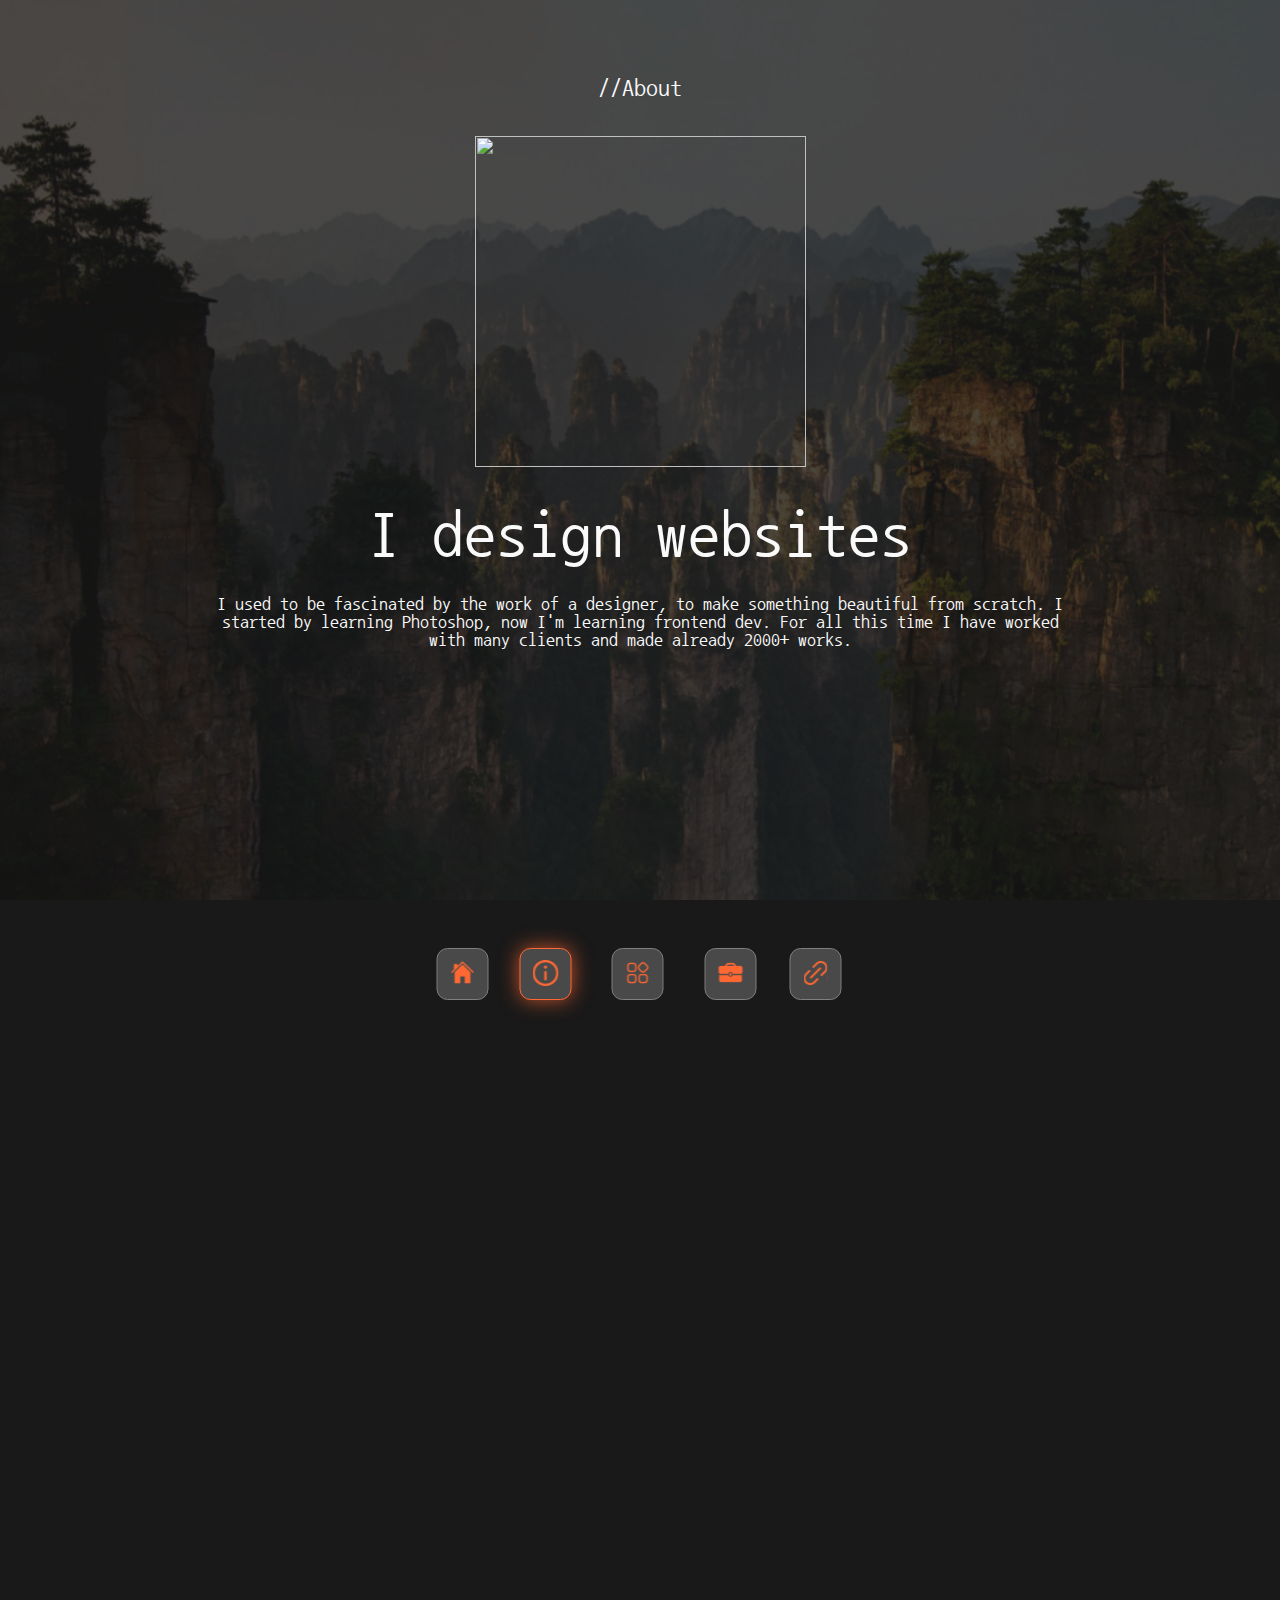
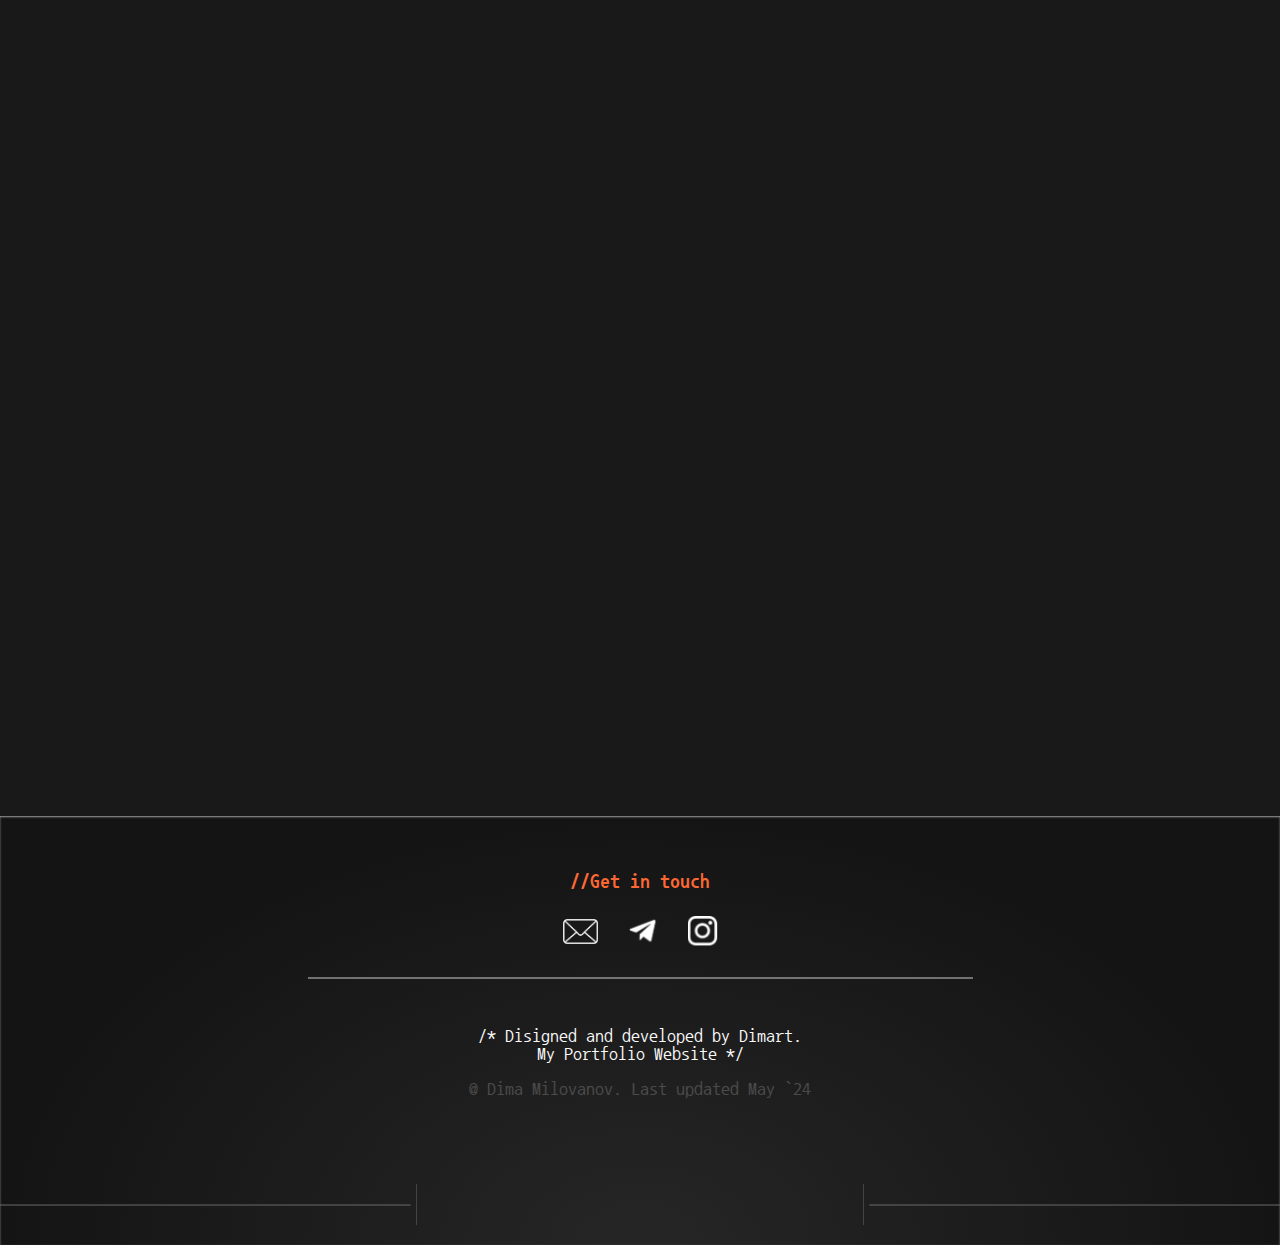
==== commit 67baf685: "Add files via upload" ====
--- a/about.html
+++ b/about.html
@@ -107,6 +107,39 @@
             background-attachment: fixed;
             animation: fadeInBackground 1s forwards;
         }
+
+        .footer {
+            background-image: radial-gradient(50% 100% at 50% 100%, rgb(38, 38, 38) 0%, rgb(20, 20, 20) 100%);
+            box-shadow: inset 0px 1px 2px 0px rgba(189, 189, 189, 0.83);
+            background-size: cover;
+            background-repeat: no-repeat;
+            position: sticky;
+            text-align: center;
+            font-family: "Nanum Gothic Coding", monospace;
+            position: relative;
+        }
+
+        .footer::before {
+            position: absolute;
+            content: '';
+            background-image: url(./images/before.svg);
+            width: 417px;
+            width: clamp(3.125rem, -5.216rem + 41.7vw, 26.063rem);
+            height: 41px;
+            left: 0;
+            bottom: 20px;
+        }
+
+        .footer::after {
+            position: absolute;
+            content: '';
+            background-image: url(./images/after.svg);
+            width: 417px;
+            width: clamp(3.125rem, -5.216rem + 41.7vw, 26.063rem);
+            height: 41px;
+            right: 0;
+            bottom: 20px;
+        }
     </style>
     <script src="main.js"></script>
 </body>
